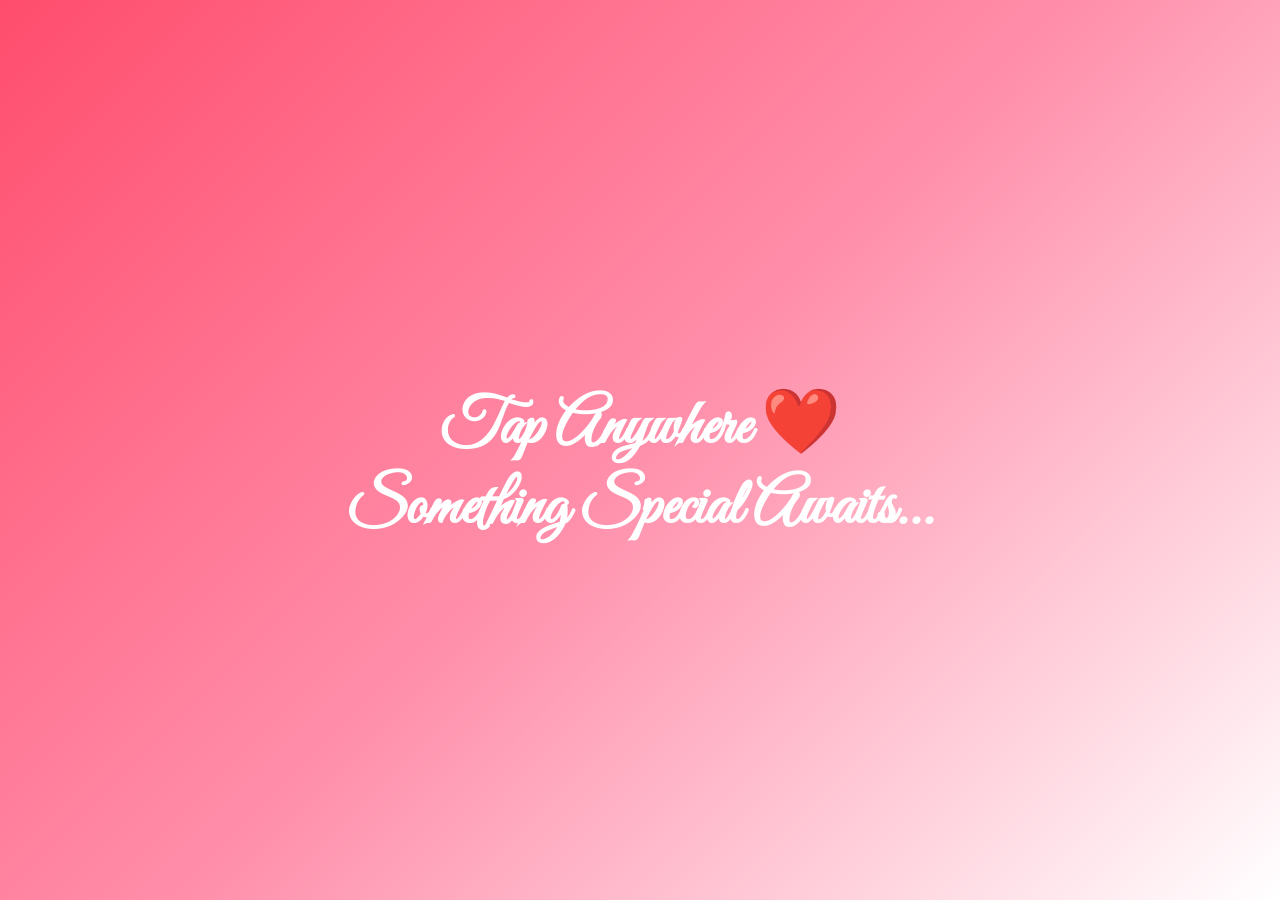
==== index.html @ 0406801f "Update celebration section with new content and styles" ====
<!DOCTYPE html>
<html lang="en">
<head>
  <meta charset="UTF-8" />
  <meta name="viewport" content="width=device-width, initial-scale=1.0" />
  <title>Ultimate Proposal 💍</title>

  <link href="https://fonts.googleapis.com/css2?family=Great+Vibes&family=Poppins:wght@300;400;600&display=swap" rel="stylesheet">

  <style>
    *{box-sizing:border-box}

    body {
      margin: 0;
      font-family: 'Poppins', sans-serif;
      overflow: hidden;
      background: radial-gradient(circle at top,#ff8fab,#ff4d6d,#fff);
      height:100vh;
    }

    /* INTRO SCREEN */
    #intro{
      position:fixed;
      inset:0;
      background:linear-gradient(135deg,#ff4d6d,#ff8fab,#fff);
      display:flex;
      justify-content:center;
      align-items:center;
      flex-direction:column;
      z-index:999;
      cursor:pointer;
    }

    #intro h1{
      font-family:'Great Vibes',cursive;
      font-size:64px;
      color:white;
      animation:pulse 2s infinite;
      text-align:center;
      padding:20px;
    }

    @keyframes pulse{
      0%{transform:scale(1)}
      50%{transform:scale(1.08)}
      100%{transform:scale(1)}
    }

    /* Floating Hearts */
    .heart{
      position:absolute;
      color:white;
      animation:floatUp linear infinite;
      pointer-events:none;
    }

    @keyframes floatUp{
      from{transform:translateY(100vh) scale(.6);opacity:1}
      to{transform:translateY(-10vh) scale(1.4);opacity:0}
    }

    /* PROPOSAL CARD */
    .container{
      position:absolute;
      top:50%;
      left:50%;
      transform:translate(-50%,-50%);
      background:white;
      padding:clamp(25px,5vw,60px);
      border-radius:40px;
      box-shadow:0 30px 80px rgba(0,0,0,.35);
      text-align:center;
      width:min(92%,520px);
      animation:fadeUp 1.4s ease;
    }

    @keyframes fadeUp{
      from{opacity:0; transform:translate(-50%,60%)}
      to{opacity:1; transform:translate(-50%,-50%)}
    }

    h1{
      font-family:'Great Vibes',cursive;
      font-size:clamp(34px,5vw,52px);
      color:#ff2e63;
      margin-bottom:10px;
    }

    #typed{
      color:#d6336c;
      font-size:clamp(16px,2.5vw,20px);
      min-height:90px;
      margin-bottom:30px;
    }

    .buttons{
      position:relative;
      height:130px;
    }

    button{
      padding:16px 34px;
      border:none;
      border-radius:50px;
      font-size:18px;
      font-weight:600;
      cursor:pointer;
      position:absolute;
      transition:.25s;
      box-shadow:0 10px 25px rgba(0,0,0,.25);
    }

    #yes{
      background:linear-gradient(45deg,#ff2e63,#ff6b81);
      color:white;
      left:18%;
    }

    #yes:hover{transform:scale(1.15)}

    #no{
      background:white;
      border:3px solid #ff2e63;
      color:#ff2e63;
      left:55%;
    }

    /* CELEBRATION */
    #celebration{
      position:fixed;
      inset:0;
      display:none;
      justify-content:center;
      align-items:center;
      flex-direction:column;
      background:radial-gradient(circle,#fff,#ffd6e0);
      text-align:center;
      padding:20px;
    }

    .ring{
      font-size:100px;
      animation:ringPop 1s ease;
    }

    @keyframes ringPop{
      from{transform:scale(0) rotate(-200deg)}
      to{transform:scale(1) rotate(0)}
    }

    #celebration h1{
      font-family:'Great Vibes',cursive;
      color:#ff2e63;
      font-size:clamp(36px,6vw,64px);
      margin:8px 0;
    }

    #celebration img{
      width:min(90%,420px);
      max-height:55vh;
      object-fit:cover;
      border-radius:30px;
      margin-top:25px;
      box-shadow:0 30px 60px rgba(0,0,0,.4);
      animation:zoomIn 1s ease;
    }

    @keyframes zoomIn{
      from{transform:scale(0);opacity:0}
      to{transform:scale(1);opacity:1}
    }

    /* CONFETTI */
    .confetti{
      position:absolute;
      width:12px;
      height:12px;
      animation:fall linear forwards;
    }

    @keyframes fall{
      to{transform:translateY(100vh) rotate(720deg);opacity:0}
    }

    /* FIREWORKS */
    .firework{
      position:absolute;
      width:6px;
      height:6px;
      border-radius:50%;
      animation:explode 1.2s ease-out forwards;
    }

    @keyframes explode{
      from{transform:scale(0);opacity:1}
      to{transform:scale(18);opacity:0}
    }

  </style>
</head>
<body>

<div id="intro">
  <h1>Tap Anywhere ❤️<br>Something Special Awaits...</h1>
</div>

<div class="container" id="proposal" style="display:none">
  <h1>Happy Valentine's Day ❤️</h1>
  <div id="typed"></div>

  <div class="buttons">
    <button id="yes">YES 💍</button>
    <button id="no">NO 😜</button>
  </div>
</div>

<div id="celebration">
  <div class="ring">💍</div>
  <h1>She Said YES! 🎉</h1>
  <img src="photo.jpg" alt="Our Photo" />
  <h1>Forever Starts Now ❤️</h1>
</div>

<!-- background intro music -->
<audio id="introMusic" src="https://cdn.pixabay.com/download/audio/2023/02/28/audio_6d62b7c4f6.mp3?filename=love-ambient-141997.mp3"></audio>

<!-- romantic song AFTER yes -->
<audio id="romanticSong" src="https://cdn.pixabay.com/download/audio/2022/03/15/audio_c8c8a73467.mp3?filename=romantic-love-11786.mp3"></audio>

<script>

const intro=document.getElementById('intro');
const proposal=document.getElementById('proposal');
const typed=document.getElementById('typed');
const introMusic=document.getElementById('introMusic');
const romanticSong=document.getElementById('romanticSong');

// start experience
intro.addEventListener('click',()=>{
  intro.style.display='none';
  proposal.style.display='block';
  introMusic.play();
  typeMessage();
  createHearts();
});

// typing effect
const message="From the moment you walked into my life, everything became brighter... every laugh sweeter... every dream bigger. I don't want another chapter without you in it. Will you marry me? 💍";
let i=0;

function typeMessage(){
  if(i<message.length){
    typed.innerHTML+=message.charAt(i);
    i++;
    setTimeout(typeMessage,35);
  }
}

// hearts
function createHearts(){
  setInterval(()=>{
    const heart=document.createElement('div');
    heart.className='heart';
    heart.innerHTML='❤️';
    heart.style.left=Math.random()*100+'vw';
    heart.style.fontSize=(Math.random()*25+15)+'px';
    heart.style.animationDuration=(Math.random()*5+4)+'s';
    document.body.appendChild(heart);
    setTimeout(()=>heart.remove(),9000);
  },300);
}

// NO button dodge but return
const noBtn=document.getElementById('no');
const originalLeft='55%';
const originalTop='0px';

function dodge(){
  const x=Math.random()*(window.innerWidth-160);
  const y=Math.random()*(window.innerHeight-120);

  noBtn.style.left=x+'px';
  noBtn.style.top=y+'px';

  setTimeout(()=>{
    noBtn.style.left=originalLeft;
    noBtn.style.top=originalTop;
  },800);
}

noBtn.addEventListener('mouseenter',dodge);
noBtn.addEventListener('click',dodge);

// YES -> INSANE CELEBRATION
const yesBtn=document.getElementById('yes');
const celebration=document.getElementById('celebration');

yesBtn.addEventListener('click',()=>{

  proposal.style.display='none';
  celebration.style.display='flex';

  introMusic.pause();
  romanticSong.play();

  launchConfetti();
  launchFireworks();
});

function launchConfetti(){
  for(let i=0;i<350;i++){
    const c=document.createElement('div');
    c.classList.add('confetti');

    c.style.left=Math.random()*100+'vw';
    c.style.top='-10px';
    c.style.background=['#ff2e63','#ff6b81','#ffffff','#f72585','#ff8fab'][Math.floor(Math.random()*5)];
    c.style.animationDuration=(Math.random()*3+2)+'s';

    document.body.appendChild(c);
    setTimeout(()=>c.remove(),5000);
  }
}

function launchFireworks(){
  setInterval(()=>{
    const f=document.createElement('div');
    f.className='firework';
    f.style.left=Math.random()*100+'vw';
    f.style.top=Math.random()*60+'vh';
    f.style.background=['#ff2e63','#ff8fab','#ffffff','#ffd166'][Math.floor(Math.random()*4)];
    document.body.appendChild(f);
    setTimeout(()=>f.remove(),1200);
  },350);
}

</script>

</body>
</html>
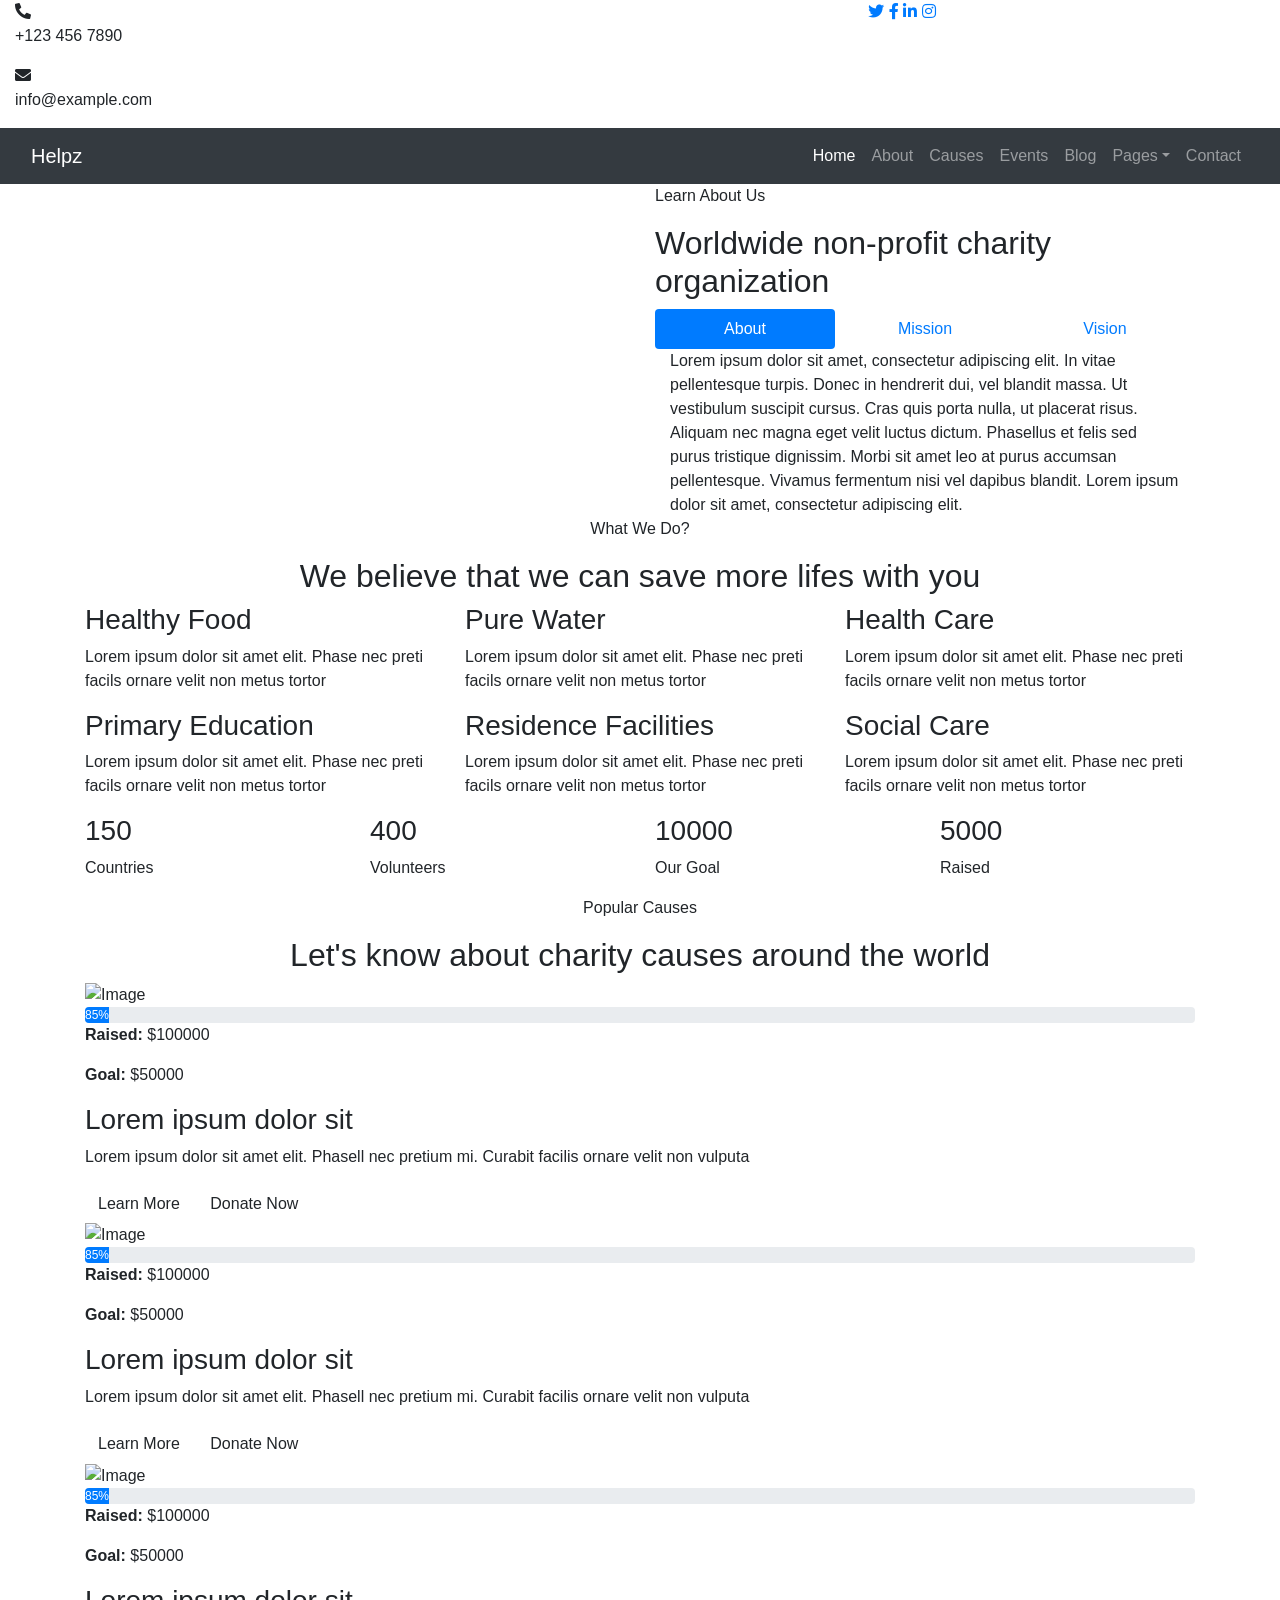
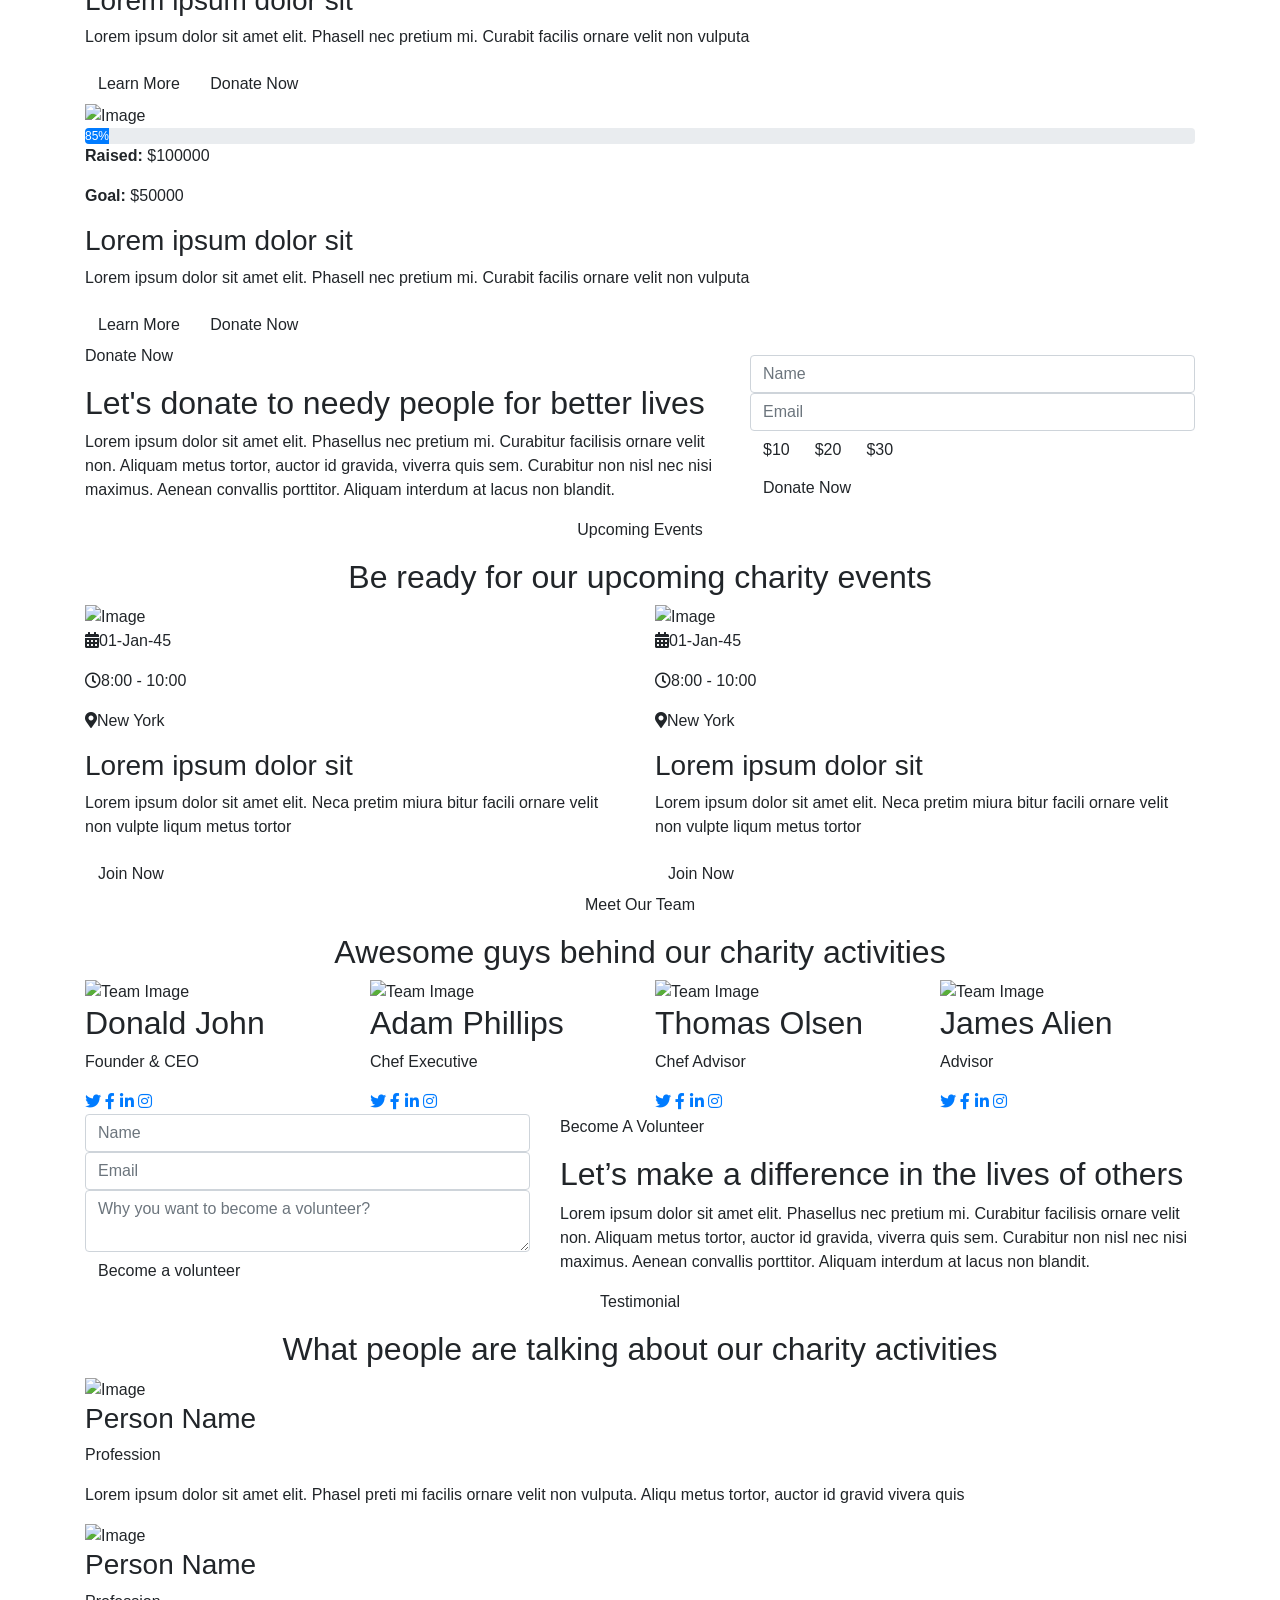
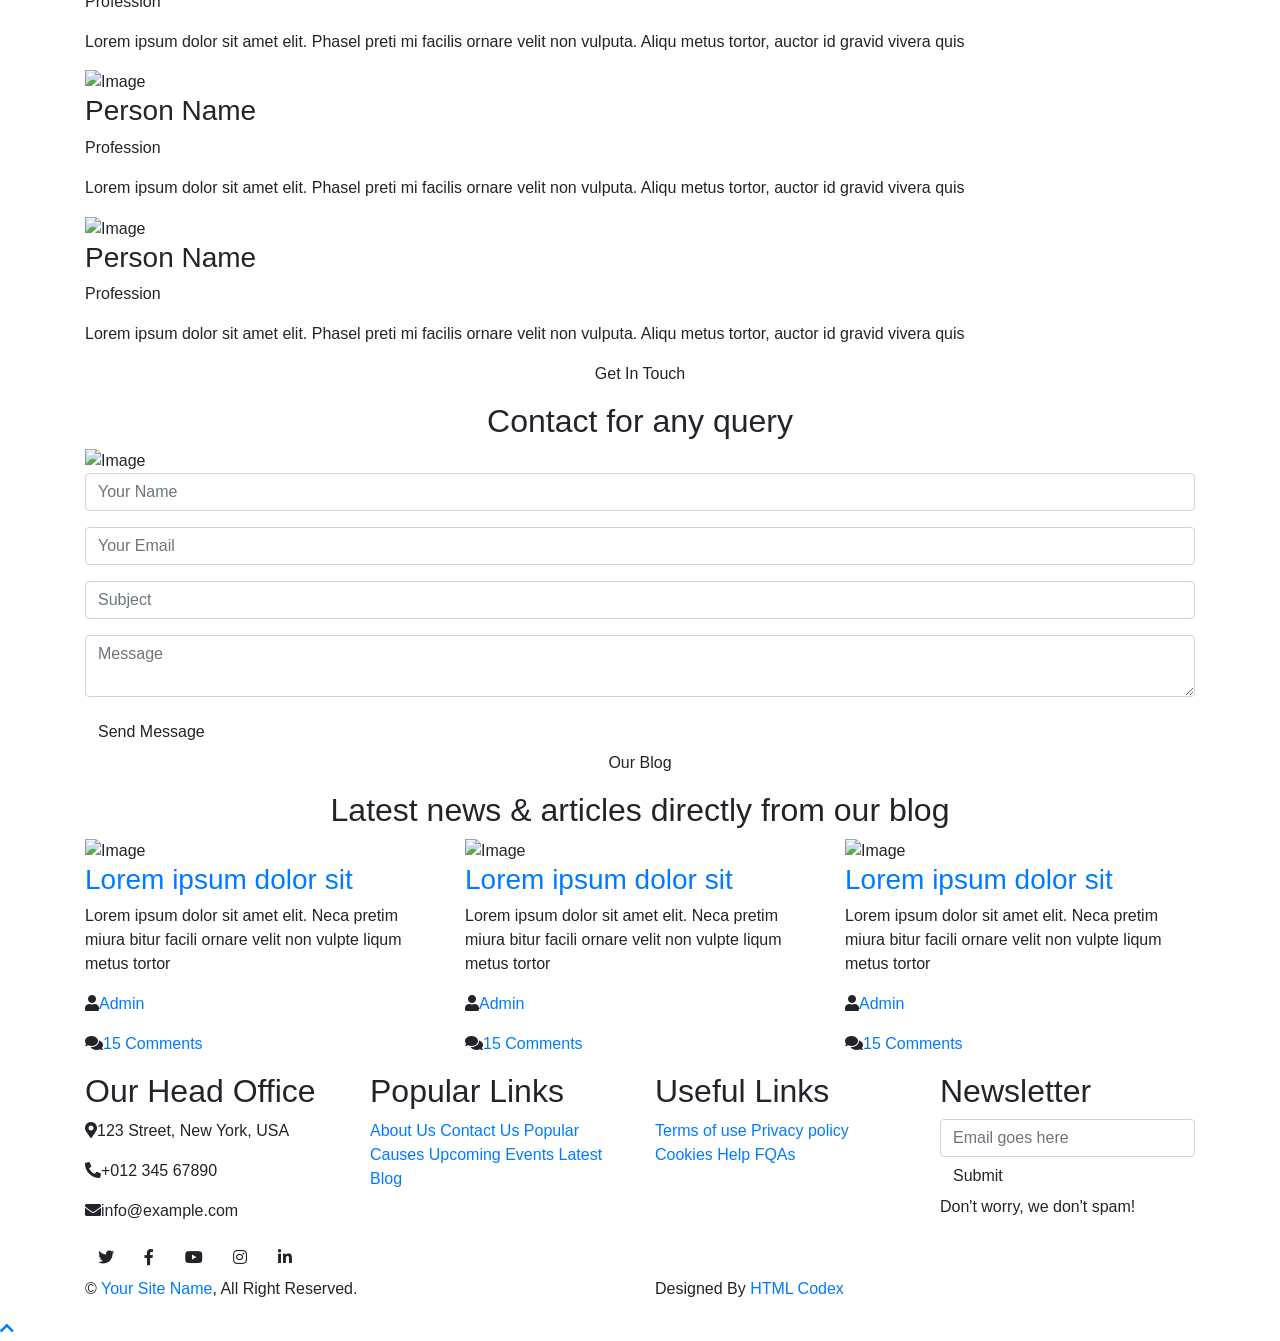
==== commit 84b299d1: "Add files via upload" ====
--- a/index.html
+++ b/index.html
@@ -1,340 +1,931 @@
-<!DOCTYPE html>
-<html lang="en">
-<head>
-  <meta charset="UTF-8" />
-  <meta name="viewport" content="width=device-width, initial-scale=1.0" />
-  <title>Ultimate Proposal 💍</title>
-
-  <link href="https://fonts.googleapis.com/css2?family=Great+Vibes&family=Poppins:wght@300;400;600&display=swap" rel="stylesheet">
-
-  <style>
-    *{box-sizing:border-box}
-
-    body {
-      margin: 0;
-      font-family: 'Poppins', sans-serif;
-      overflow: hidden;
-      background: radial-gradient(circle at top,#ff8fab,#ff4d6d,#fff);
-      height:100vh;
-    }
-
-    /* INTRO SCREEN */
-    #intro{
-      position:fixed;
-      inset:0;
-      background:linear-gradient(135deg,#ff4d6d,#ff8fab,#fff);
-      display:flex;
-      justify-content:center;
-      align-items:center;
-      flex-direction:column;
-      z-index:999;
-      cursor:pointer;
-    }
-
-    #intro h1{
-      font-family:'Great Vibes',cursive;
-      font-size:64px;
-      color:white;
-      animation:pulse 2s infinite;
-      text-align:center;
-      padding:20px;
-    }
-
-    @keyframes pulse{
-      0%{transform:scale(1)}
-      50%{transform:scale(1.08)}
-      100%{transform:scale(1)}
-    }
-
-    /* Floating Hearts */
-    .heart{
-      position:absolute;
-      color:white;
-      animation:floatUp linear infinite;
-      pointer-events:none;
-    }
-
-    @keyframes floatUp{
-      from{transform:translateY(100vh) scale(.6);opacity:1}
-      to{transform:translateY(-10vh) scale(1.4);opacity:0}
-    }
-
-    /* PROPOSAL CARD */
-    .container{
-      position:absolute;
-      top:50%;
-      left:50%;
-      transform:translate(-50%,-50%);
-      background:white;
-      padding:clamp(25px,5vw,60px);
-      border-radius:40px;
-      box-shadow:0 30px 80px rgba(0,0,0,.35);
-      text-align:center;
-      width:min(92%,520px);
-      animation:fadeUp 1.4s ease;
-    }
-
-    @keyframes fadeUp{
-      from{opacity:0; transform:translate(-50%,60%)}
-      to{opacity:1; transform:translate(-50%,-50%)}
-    }
-
-    h1{
-      font-family:'Great Vibes',cursive;
-      font-size:clamp(34px,5vw,52px);
-      color:#ff2e63;
-      margin-bottom:10px;
-    }
-
-    #typed{
-      color:#d6336c;
-      font-size:clamp(16px,2.5vw,20px);
-      min-height:90px;
-      margin-bottom:30px;
-    }
-
-    .buttons{
-      position:relative;
-      height:130px;
-    }
-
-    button{
-      padding:16px 34px;
-      border:none;
-      border-radius:50px;
-      font-size:18px;
-      font-weight:600;
-      cursor:pointer;
-      position:absolute;
-      transition:.25s;
-      box-shadow:0 10px 25px rgba(0,0,0,.25);
-    }
-
-    #yes{
-      background:linear-gradient(45deg,#ff2e63,#ff6b81);
-      color:white;
-      left:18%;
-    }
-
-    #yes:hover{transform:scale(1.15)}
-
-    #no{
-      background:white;
-      border:3px solid #ff2e63;
-      color:#ff2e63;
-      left:55%;
-    }
-
-    /* CELEBRATION */
-    #celebration{
-      position:fixed;
-      inset:0;
-      display:none;
-      justify-content:center;
-      align-items:center;
-      flex-direction:column;
-      background:radial-gradient(circle,#fff,#ffd6e0);
-      text-align:center;
-      padding:20px;
-    }
-
-    .ring{
-      font-size:100px;
-      animation:ringPop 1s ease;
-    }
-
-    @keyframes ringPop{
-      from{transform:scale(0) rotate(-200deg)}
-      to{transform:scale(1) rotate(0)}
-    }
-
-    #celebration h1{
-      font-family:'Great Vibes',cursive;
-      color:#ff2e63;
-      font-size:clamp(36px,6vw,64px);
-      margin:8px 0;
-    }
-
-    #celebration img{
-      width:min(90%,420px);
-      max-height:55vh;
-      object-fit:cover;
-      border-radius:30px;
-      margin-top:25px;
-      box-shadow:0 30px 60px rgba(0,0,0,.4);
-      animation:zoomIn 1s ease;
-    }
-
-    @keyframes zoomIn{
-      from{transform:scale(0);opacity:0}
-      to{transform:scale(1);opacity:1}
-    }
-
-    /* CONFETTI */
-    .confetti{
-      position:absolute;
-      width:12px;
-      height:12px;
-      animation:fall linear forwards;
-    }
-
-    @keyframes fall{
-      to{transform:translateY(100vh) rotate(720deg);opacity:0}
-    }
-
-    /* FIREWORKS */
-    .firework{
-      position:absolute;
-      width:6px;
-      height:6px;
-      border-radius:50%;
-      animation:explode 1.2s ease-out forwards;
-    }
-
-    @keyframes explode{
-      from{transform:scale(0);opacity:1}
-      to{transform:scale(18);opacity:0}
-    }
-
-  </style>
-</head>
-<body>
-
-<div id="intro">
-  <h1>Tap Anywhere ❤️<br>Something Special Awaits...</h1>
-</div>
-
-<div class="container" id="proposal" style="display:none">
-  <h1>Happy Valentine's Day ❤️</h1>
-  <div id="typed"></div>
-
-  <div class="buttons">
-    <button id="yes">YES 💍</button>
-    <button id="no">NO 😜</button>
-  </div>
-</div>
-
-<div id="celebration">
-  <div class="ring">💍</div>
-  <h1>She Said YES! 🎉</h1>
-  <img src="photo.jpg" alt="Our Photo" />
-  <h1>Forever Starts Now ❤️</h1>
-</div>
-
-<!-- background intro music -->
-<audio id="introMusic" src="https://cdn.pixabay.com/download/audio/2023/02/28/audio_6d62b7c4f6.mp3?filename=love-ambient-141997.mp3"></audio>
-
-<!-- romantic song AFTER yes -->
-<audio id="romanticSong" src="https://cdn.pixabay.com/download/audio/2022/03/15/audio_c8c8a73467.mp3?filename=romantic-love-11786.mp3"></audio>
-
-<script>
-
-const intro=document.getElementById('intro');
-const proposal=document.getElementById('proposal');
-const typed=document.getElementById('typed');
-const introMusic=document.getElementById('introMusic');
-const romanticSong=document.getElementById('romanticSong');
-
-// start experience
-intro.addEventListener('click',()=>{
-  intro.style.display='none';
-  proposal.style.display='block';
-  introMusic.play();
-  typeMessage();
-  createHearts();
-});
-
-// typing effect
-const message="From the moment you walked into my life, everything became brighter... every laugh sweeter... every dream bigger. I don't want another chapter without you in it. Will you marry me? 💍";
-let i=0;
-
-function typeMessage(){
-  if(i<message.length){
-    typed.innerHTML+=message.charAt(i);
-    i++;
-    setTimeout(typeMessage,35);
-  }
-}
-
-// hearts
-function createHearts(){
-  setInterval(()=>{
-    const heart=document.createElement('div');
-    heart.className='heart';
-    heart.innerHTML='❤️';
-    heart.style.left=Math.random()*100+'vw';
-    heart.style.fontSize=(Math.random()*25+15)+'px';
-    heart.style.animationDuration=(Math.random()*5+4)+'s';
-    document.body.appendChild(heart);
-    setTimeout(()=>heart.remove(),9000);
-  },300);
-}
-
-// NO button dodge but return
-const noBtn=document.getElementById('no');
-const originalLeft='55%';
-const originalTop='0px';
-
-function dodge(){
-  const x=Math.random()*(window.innerWidth-160);
-  const y=Math.random()*(window.innerHeight-120);
-
-  noBtn.style.left=x+'px';
-  noBtn.style.top=y+'px';
-
-  setTimeout(()=>{
-    noBtn.style.left=originalLeft;
-    noBtn.style.top=originalTop;
-  },800);
-}
-
-noBtn.addEventListener('mouseenter',dodge);
-noBtn.addEventListener('click',dodge);
-
-// YES -> INSANE CELEBRATION
-const yesBtn=document.getElementById('yes');
-const celebration=document.getElementById('celebration');
-
-yesBtn.addEventListener('click',()=>{
-
-  proposal.style.display='none';
-  celebration.style.display='flex';
-
-  introMusic.pause();
-  romanticSong.play();
-
-  launchConfetti();
-  launchFireworks();
-});
-
-function launchConfetti(){
-  for(let i=0;i<350;i++){
-    const c=document.createElement('div');
-    c.classList.add('confetti');
-
-    c.style.left=Math.random()*100+'vw';
-    c.style.top='-10px';
-    c.style.background=['#ff2e63','#ff6b81','#ffffff','#f72585','#ff8fab'][Math.floor(Math.random()*5)];
-    c.style.animationDuration=(Math.random()*3+2)+'s';
-
-    document.body.appendChild(c);
-    setTimeout(()=>c.remove(),5000);
-  }
-}
-
-function launchFireworks(){
-  setInterval(()=>{
-    const f=document.createElement('div');
-    f.className='firework';
-    f.style.left=Math.random()*100+'vw';
-    f.style.top=Math.random()*60+'vh';
-    f.style.background=['#ff2e63','#ff8fab','#ffffff','#ffd166'][Math.floor(Math.random()*4)];
-    document.body.appendChild(f);
-    setTimeout(()=>f.remove(),1200);
-  },350);
-}
-
-</script>
-
-</body>
-</html>
+<!DOCTYPE html>
+<html lang="en">
+    <head>
+        <meta charset="utf-8">
+        <title>HELPZ - Free Charity Website Template</title>
+        <meta content="width=device-width, initial-scale=1.0" name="viewport">
+        <meta content="Free Website Template" name="keywords">
+        <meta content="Free Website Template" name="description">
+
+        <!-- Favicon -->
+        <link href="img/favicon.ico" rel="icon">
+
+        <!-- Google Font -->
+        <link href="https://fonts.googleapis.com/css2?family=Quicksand:wght@300;400;500;600;700&display=swap" rel="stylesheet">
+        
+        <!-- CSS Libraries -->
+        <link href="https://stackpath.bootstrapcdn.com/bootstrap/4.4.1/css/bootstrap.min.css" rel="stylesheet">
+        <link href="https://cdnjs.cloudflare.com/ajax/libs/font-awesome/5.10.0/css/all.min.css" rel="stylesheet">
+        <link href="lib/flaticon/font/flaticon.css" rel="stylesheet">
+        <link href="lib/animate/animate.min.css" rel="stylesheet">
+        <link href="lib/owlcarousel/assets/owl.carousel.min.css" rel="stylesheet">
+
+        <!-- Template Stylesheet -->
+        <link href="css/style.css" rel="stylesheet">
+    </head>
+
+    <body>
+        <!-- Top Bar Start -->
+        <div class="top-bar d-none d-md-block">
+            <div class="container-fluid">
+                <div class="row">
+                    <div class="col-md-8">
+                        <div class="top-bar-left">
+                            <div class="text">
+                                <i class="fa fa-phone-alt"></i>
+                                <p>+123 456 7890</p>
+                            </div>
+                            <div class="text">
+                                <i class="fa fa-envelope"></i>
+                                <p>info@example.com</p>
+                            </div>
+                        </div>
+                    </div>
+                    <div class="col-md-4">
+                        <div class="top-bar-right">
+                            <div class="social">
+                                <a href=""><i class="fab fa-twitter"></i></a>
+                                <a href=""><i class="fab fa-facebook-f"></i></a>
+                                <a href=""><i class="fab fa-linkedin-in"></i></a>
+                                <a href=""><i class="fab fa-instagram"></i></a>
+                            </div>
+                        </div>
+                    </div>
+                </div>
+            </div>
+        </div>
+        <!-- Top Bar End -->
+
+        <!-- Nav Bar Start -->
+        <div class="navbar navbar-expand-lg bg-dark navbar-dark">
+            <div class="container-fluid">
+                <a href="index.html" class="navbar-brand">Helpz</a>
+                <button type="button" class="navbar-toggler" data-toggle="collapse" data-target="#navbarCollapse">
+                    <span class="navbar-toggler-icon"></span>
+                </button>
+
+                <div class="collapse navbar-collapse justify-content-between" id="navbarCollapse">
+                    <div class="navbar-nav ml-auto">
+                        <a href="index.html" class="nav-item nav-link active">Home</a>
+                        <a href="about.html" class="nav-item nav-link">About</a>
+                        <a href="causes.html" class="nav-item nav-link">Causes</a>
+                        <a href="event.html" class="nav-item nav-link">Events</a>
+                        <a href="blog.html" class="nav-item nav-link">Blog</a>
+                        <div class="nav-item dropdown">
+                            <a href="#" class="nav-link dropdown-toggle" data-toggle="dropdown">Pages</a>
+                            <div class="dropdown-menu">
+                                <a href="single.html" class="dropdown-item">Detail Page</a>
+                                <a href="service.html" class="dropdown-item">What We Do</a>
+                                <a href="team.html" class="dropdown-item">Meet The Team</a>
+                                <a href="donate.html" class="dropdown-item">Donate Now</a>
+                                <a href="volunteer.html" class="dropdown-item">Become A Volunteer</a>
+                            </div>
+                        </div>
+                        <a href="contact.html" class="nav-item nav-link">Contact</a>
+                    </div>
+                </div>
+            </div>
+        </div>
+        <!-- Nav Bar End -->
+
+
+        <!-- Carousel Start -->
+        <div class="carousel">
+            <div class="container-fluid">
+                <div class="owl-carousel">
+                    <div class="carousel-item">
+                        <div class="carousel-img">
+                            <img src="img/carousel-1.jpg" alt="Image">
+                        </div>
+                        <div class="carousel-text">
+                            <h1>Let's be kind for children</h1>
+                            <p>
+                                Lorem ipsum dolor sit amet elit. Phasellus ut mollis mauris. Vivamus egestas eleifend dui ac consequat at lectus in malesuada
+                            </p>
+                            <div class="carousel-btn">
+                                <a class="btn btn-custom" href="">Donate Now</a>
+                                <a class="btn btn-custom btn-play" data-toggle="modal" data-src="https://www.youtube.com/embed/DWRcNpR6Kdc" data-target="#videoModal">Watch Video</a>
+                            </div>
+                        </div>
+                    </div>
+                    <div class="carousel-item">
+                        <div class="carousel-img">
+                            <img src="img/carousel-2.jpg" alt="Image">
+                        </div>
+                        <div class="carousel-text">
+                            <h1>Get Involved with helping hand</h1>
+                            <p>
+                                Morbi sagittis turpis id suscipit feugiat. Suspendisse eu augue urna. Morbi sagittis, orci sodales varius fermentum, tortor
+                            </p>
+                            <div class="carousel-btn">
+                                <a class="btn btn-custom" href="">Donate Now</a>
+                                <a class="btn btn-custom btn-play" data-toggle="modal" data-src="https://www.youtube.com/embed/DWRcNpR6Kdc" data-target="#videoModal">Watch Video</a>
+                            </div>
+                        </div>
+                    </div>
+                    <div class="carousel-item">
+                        <div class="carousel-img">
+                            <img src="img/carousel-3.jpg" alt="Image">
+                        </div>
+                        <div class="carousel-text">
+                            <h1>Bringing smiles to millions</h1>
+                            <p>
+                                Sed ultrices, est eget feugiat accumsan, dui nibh egestas tortor, ut rhoncus nibh ligula euismod quam. Proin pellentesque odio
+                            </p>
+                            <div class="carousel-btn">
+                                <a class="btn btn-custom" href="">Donate Now</a>
+                                <a class="btn btn-custom btn-play" data-toggle="modal" data-src="https://www.youtube.com/embed/DWRcNpR6Kdc" data-target="#videoModal">Watch Video</a>
+                            </div>
+                        </div>
+                    </div>
+                </div>
+            </div>
+        </div>
+        <!-- Carousel End -->
+
+        <!-- Video Modal Start-->
+        <div class="modal fade" id="videoModal" tabindex="-1" role="dialog" aria-labelledby="exampleModalLabel" aria-hidden="true">
+            <div class="modal-dialog" role="document">
+                <div class="modal-content">
+                    <div class="modal-body">
+                        <button type="button" class="close" data-dismiss="modal" aria-label="Close">
+                            <span aria-hidden="true">&times;</span>
+                        </button>        
+                        <!-- 16:9 aspect ratio -->
+                        <div class="embed-responsive embed-responsive-16by9">
+                            <iframe class="embed-responsive-item" src="" id="video"  allowscriptaccess="always" allow="autoplay"></iframe>
+                        </div>
+                    </div>
+                </div>
+            </div>
+        </div> 
+        <!-- Video Modal End -->
+        
+
+        <!-- About Start -->
+        <div class="about">
+            <div class="container">
+                <div class="row align-items-center">
+                    <div class="col-lg-6">
+                        <div class="about-img" data-parallax="scroll" data-image-src="img/about.jpg"></div>
+                    </div>
+                    <div class="col-lg-6">
+                        <div class="section-header">
+                            <p>Learn About Us</p>
+                            <h2>Worldwide non-profit charity organization</h2>
+                        </div>
+                        <div class="about-tab">
+                            <ul class="nav nav-pills nav-justified">
+                                <li class="nav-item">
+                                    <a class="nav-link active" data-toggle="pill" href="#tab-content-1">About</a>
+                                </li>
+                                <li class="nav-item">
+                                    <a class="nav-link" data-toggle="pill" href="#tab-content-2">Mission</a>
+                                </li>
+                                <li class="nav-item">
+                                    <a class="nav-link" data-toggle="pill" href="#tab-content-3">Vision</a>
+                                </li>
+                            </ul>
+
+                            <div class="tab-content">
+                                <div id="tab-content-1" class="container tab-pane active">
+                                    Lorem ipsum dolor sit amet, consectetur adipiscing elit. In vitae pellentesque turpis. Donec in hendrerit dui, vel blandit massa. Ut vestibulum suscipit cursus. Cras quis porta nulla, ut placerat risus. Aliquam nec magna eget velit luctus dictum. Phasellus et felis sed purus tristique dignissim. Morbi sit amet leo at purus accumsan pellentesque. Vivamus fermentum nisi vel dapibus blandit. Lorem ipsum dolor sit amet, consectetur adipiscing elit.
+                                </div>
+                                <div id="tab-content-2" class="container tab-pane fade">
+                                    Sed tincidunt, magna ut vehicula volutpat, turpis diam condimentum justo, posuere congue turpis massa in mi. Proin ornare at massa at fermentum. Nunc aliquet sed nisi iaculis ornare. Nam semper tortor eget est egestas, eu sagittis nunc sodales. Interdum et malesuada fames ac ante ipsum primis in faucibus. Praesent bibendum sapien sed purus molestie malesuada. Lorem ipsum dolor sit amet, consectetur adipiscing elit.
+                                </div>
+                                <div id="tab-content-3" class="container tab-pane fade">
+                                    Aliquam dolor odio, mollis sed feugiat sit amet, feugiat ut sapien. Nunc eu dignissim lorem. Suspendisse at hendrerit enim. Interdum et malesuada fames ac ante ipsum primis in faucibus. Sed condimentum semper turpis vel facilisis. Nunc vel faucibus orci. Mauris ut mauris rhoncus, efficitur nisi at, venenatis quam. Praesent egestas pretium enim sit amet finibus. Curabitur at erat molestie, tincidunt lorem eget, consequat ligula.
+                                </div>
+                            </div>
+                        </div>
+                    </div>
+                </div>
+            </div>
+        </div>
+        <!-- About End -->
+
+
+        <!-- Service Start -->
+        <div class="service">
+            <div class="container">
+                <div class="section-header text-center">
+                    <p>What We Do?</p>
+                    <h2>We believe that we can save more lifes with you</h2>
+                </div>
+                <div class="row">
+                    <div class="col-lg-4 col-md-6">
+                        <div class="service-item">
+                            <div class="service-icon">
+                                <i class="flaticon-diet"></i>
+                            </div>
+                            <div class="service-text">
+                                <h3>Healthy Food</h3>
+                                <p>Lorem ipsum dolor sit amet elit. Phase nec preti facils ornare velit non metus tortor</p>
+                            </div>
+                        </div>
+                    </div>
+                    <div class="col-lg-4 col-md-6">
+                        <div class="service-item">
+                            <div class="service-icon">
+                                <i class="flaticon-water"></i>
+                            </div>
+                            <div class="service-text">
+                                <h3>Pure Water</h3>
+                                <p>Lorem ipsum dolor sit amet elit. Phase nec preti facils ornare velit non metus tortor</p>
+                            </div>
+                        </div>
+                    </div>
+                    <div class="col-lg-4 col-md-6">
+                        <div class="service-item">
+                            <div class="service-icon">
+                                <i class="flaticon-healthcare"></i>
+                            </div>
+                            <div class="service-text">
+                                <h3>Health Care</h3>
+                                <p>Lorem ipsum dolor sit amet elit. Phase nec preti facils ornare velit non metus tortor</p>
+                            </div>
+                        </div>
+                    </div>
+                    <div class="col-lg-4 col-md-6">
+                        <div class="service-item">
+                            <div class="service-icon">
+                                <i class="flaticon-education"></i>
+                            </div>
+                            <div class="service-text">
+                                <h3>Primary Education</h3>
+                                <p>Lorem ipsum dolor sit amet elit. Phase nec preti facils ornare velit non metus tortor</p>
+                            </div>
+                        </div>
+                    </div>
+                    <div class="col-lg-4 col-md-6">
+                        <div class="service-item">
+                            <div class="service-icon">
+                                <i class="flaticon-home"></i>
+                            </div>
+                            <div class="service-text">
+                                <h3>Residence Facilities</h3>
+                                <p>Lorem ipsum dolor sit amet elit. Phase nec preti facils ornare velit non metus tortor</p>
+                            </div>
+                        </div>
+                    </div>
+                    <div class="col-lg-4 col-md-6">
+                        <div class="service-item">
+                            <div class="service-icon">
+                                <i class="flaticon-social-care"></i>
+                            </div>
+                            <div class="service-text">
+                                <h3>Social Care</h3>
+                                <p>Lorem ipsum dolor sit amet elit. Phase nec preti facils ornare velit non metus tortor</p>
+                            </div>
+                        </div>
+                    </div>
+                </div>
+            </div>
+        </div>
+        <!-- Service End -->
+        
+        
+        <!-- Facts Start -->
+        <div class="facts" data-parallax="scroll" data-image-src="img/facts.jpg">
+            <div class="container">
+                <div class="row">
+                    <div class="col-lg-3 col-md-6">
+                        <div class="facts-item">
+                            <i class="flaticon-home"></i>
+                            <div class="facts-text">
+                                <h3 class="facts-plus" data-toggle="counter-up">150</h3>
+                                <p>Countries</p>
+                            </div>
+                        </div>
+                    </div>
+                    <div class="col-lg-3 col-md-6">
+                        <div class="facts-item">
+                            <i class="flaticon-charity"></i>
+                            <div class="facts-text">
+                                <h3 class="facts-plus" data-toggle="counter-up">400</h3>
+                                <p>Volunteers</p>
+                            </div>
+                        </div>
+                    </div>
+                    <div class="col-lg-3 col-md-6">
+                        <div class="facts-item">
+                            <i class="flaticon-kindness"></i>
+                            <div class="facts-text">
+                                <h3 class="facts-dollar" data-toggle="counter-up">10000</h3>
+                                <p>Our Goal</p>
+                            </div>
+                        </div>
+                    </div>
+                    <div class="col-lg-3 col-md-6">
+                        <div class="facts-item">
+                            <i class="flaticon-donation"></i>
+                            <div class="facts-text">
+                                <h3 class="facts-dollar" data-toggle="counter-up">5000</h3>
+                                <p>Raised</p>
+                            </div>
+                        </div>
+                    </div>
+                </div>
+            </div>
+        </div>
+        <!-- Facts End -->
+        
+        
+        <!-- Causes Start -->
+        <div class="causes">
+            <div class="container">
+                <div class="section-header text-center">
+                    <p>Popular Causes</p>
+                    <h2>Let's know about charity causes around the world</h2>
+                </div>
+                <div class="owl-carousel causes-carousel">
+                    <div class="causes-item">
+                        <div class="causes-img">
+                            <img src="img/causes-1.jpg" alt="Image">
+                        </div>
+                        <div class="causes-progress">
+                            <div class="progress">
+                                <div class="progress-bar" role="progressbar" aria-valuenow="85" aria-valuemin="0" aria-valuemax="100">
+                                    <span>85%</span>
+                                </div>
+                            </div>
+                            <div class="progress-text">
+                                <p><strong>Raised:</strong> $100000</p>
+                                <p><strong>Goal:</strong> $50000</p>
+                            </div>
+                        </div>
+                        <div class="causes-text">
+                            <h3>Lorem ipsum dolor sit</h3>
+                            <p>Lorem ipsum dolor sit amet elit. Phasell nec pretium mi. Curabit facilis ornare velit non vulputa</p>
+                        </div>
+                        <div class="causes-btn">
+                            <a class="btn btn-custom">Learn More</a>
+                            <a class="btn btn-custom">Donate Now</a>
+                        </div>
+                    </div>
+                    <div class="causes-item">
+                        <div class="causes-img">
+                            <img src="img/causes-2.jpg" alt="Image">
+                        </div>
+                        <div class="causes-progress">
+                            <div class="progress">
+                                <div class="progress-bar" role="progressbar" aria-valuenow="85" aria-valuemin="0" aria-valuemax="100">
+                                    <span>85%</span>
+                                </div>
+                            </div>
+                            <div class="progress-text">
+                                <p><strong>Raised:</strong> $100000</p>
+                                <p><strong>Goal:</strong> $50000</p>
+                            </div>
+                        </div>
+                        <div class="causes-text">
+                            <h3>Lorem ipsum dolor sit</h3>
+                            <p>Lorem ipsum dolor sit amet elit. Phasell nec pretium mi. Curabit facilis ornare velit non vulputa</p>
+                        </div>
+                        <div class="causes-btn">
+                            <a class="btn btn-custom">Learn More</a>
+                            <a class="btn btn-custom">Donate Now</a>
+                        </div>
+                    </div>
+                    <div class="causes-item">
+                        <div class="causes-img">
+                            <img src="img/causes-3.jpg" alt="Image">
+                        </div>
+                        <div class="causes-progress">
+                            <div class="progress">
+                                <div class="progress-bar" role="progressbar" aria-valuenow="85" aria-valuemin="0" aria-valuemax="100">
+                                    <span>85%</span>
+                                </div>
+                            </div>
+                            <div class="progress-text">
+                                <p><strong>Raised:</strong> $100000</p>
+                                <p><strong>Goal:</strong> $50000</p>
+                            </div>
+                        </div>
+                        <div class="causes-text">
+                            <h3>Lorem ipsum dolor sit</h3>
+                            <p>Lorem ipsum dolor sit amet elit. Phasell nec pretium mi. Curabit facilis ornare velit non vulputa</p>
+                        </div>
+                        <div class="causes-btn">
+                            <a class="btn btn-custom">Learn More</a>
+                            <a class="btn btn-custom">Donate Now</a>
+                        </div>
+                    </div>
+                    <div class="causes-item">
+                        <div class="causes-img">
+                            <img src="img/causes-4.jpg" alt="Image">
+                        </div>
+                        <div class="causes-progress">
+                            <div class="progress">
+                                <div class="progress-bar" role="progressbar" aria-valuenow="85" aria-valuemin="0" aria-valuemax="100">
+                                    <span>85%</span>
+                                </div>
+                            </div>
+                            <div class="progress-text">
+                                <p><strong>Raised:</strong> $100000</p>
+                                <p><strong>Goal:</strong> $50000</p>
+                            </div>
+                        </div>
+                        <div class="causes-text">
+                            <h3>Lorem ipsum dolor sit</h3>
+                            <p>Lorem ipsum dolor sit amet elit. Phasell nec pretium mi. Curabit facilis ornare velit non vulputa</p>
+                        </div>
+                        <div class="causes-btn">
+                            <a class="btn btn-custom">Learn More</a>
+                            <a class="btn btn-custom">Donate Now</a>
+                        </div>
+                    </div>
+                </div>
+            </div>
+        </div>
+        <!-- Causes End -->
+        
+        
+        <!-- Donate Start -->
+        <div class="donate" data-parallax="scroll" data-image-src="img/donate.jpg">
+            <div class="container">
+                <div class="row align-items-center">
+                    <div class="col-lg-7">
+                        <div class="donate-content">
+                            <div class="section-header">
+                                <p>Donate Now</p>
+                                <h2>Let's donate to needy people for better lives</h2>
+                            </div>
+                            <div class="donate-text">
+                                <p>
+                                    Lorem ipsum dolor sit amet elit. Phasellus nec pretium mi. Curabitur facilisis ornare velit non. Aliquam metus tortor, auctor id gravida, viverra quis sem. Curabitur non nisl nec nisi maximus. Aenean convallis porttitor. Aliquam interdum at lacus non blandit.
+                                </p>
+                            </div>
+                        </div>
+                    </div>
+                    <div class="col-lg-5">
+                        <div class="donate-form">
+                            <form>
+                                <div class="control-group">
+                                    <input type="text" class="form-control" placeholder="Name" required="required" />
+                                </div>
+                                <div class="control-group">
+                                    <input type="email" class="form-control" placeholder="Email" required="required" />
+                                </div>
+                                <div class="btn-group btn-group-toggle" data-toggle="buttons">
+                                    <label class="btn btn-custom active">
+                                        <input type="radio" name="options" checked> $10
+                                    </label>
+                                    <label class="btn btn-custom">
+                                        <input type="radio" name="options"> $20
+                                    </label>
+                                    <label class="btn btn-custom">
+                                        <input type="radio" name="options"> $30
+                                    </label>
+                                </div>
+                                <div>
+                                    <button class="btn btn-custom" type="submit">Donate Now</button>
+                                </div>
+                            </form>
+                        </div>
+                    </div>
+                </div>
+            </div>
+        </div>
+        <!-- Donate End -->
+        
+        
+        <!-- Event Start -->
+        <div class="event">
+            <div class="container">
+                <div class="section-header text-center">
+                    <p>Upcoming Events</p>
+                    <h2>Be ready for our upcoming charity events</h2>
+                </div>
+                <div class="row">
+                    <div class="col-lg-6">
+                        <div class="event-item">
+                            <img src="img/event-1.jpg" alt="Image">
+                            <div class="event-content">
+                                <div class="event-meta">
+                                    <p><i class="fa fa-calendar-alt"></i>01-Jan-45</p>
+                                    <p><i class="far fa-clock"></i>8:00 - 10:00</p>
+                                    <p><i class="fa fa-map-marker-alt"></i>New York</p>
+                                </div>
+                                <div class="event-text">
+                                    <h3>Lorem ipsum dolor sit</h3>
+                                    <p>
+                                        Lorem ipsum dolor sit amet elit. Neca pretim miura bitur facili ornare velit non vulpte liqum metus tortor
+                                    </p>
+                                    <a class="btn btn-custom" href="">Join Now</a>
+                                </div>
+                            </div>
+                        </div>
+                    </div>
+                    <div class="col-lg-6">
+                        <div class="event-item">
+                            <img src="img/event-2.jpg" alt="Image">
+                            <div class="event-content">
+                                <div class="event-meta">
+                                    <p><i class="fa fa-calendar-alt"></i>01-Jan-45</p>
+                                    <p><i class="far fa-clock"></i>8:00 - 10:00</p>
+                                    <p><i class="fa fa-map-marker-alt"></i>New York</p>
+                                </div>
+                                <div class="event-text">
+                                    <h3>Lorem ipsum dolor sit</h3>
+                                    <p>
+                                        Lorem ipsum dolor sit amet elit. Neca pretim miura bitur facili ornare velit non vulpte liqum metus tortor
+                                    </p>
+                                    <a class="btn btn-custom" href="">Join Now</a>
+                                </div>
+                            </div>
+                        </div>
+                    </div>
+                </div>
+            </div>
+        </div>
+        <!-- Event End -->
+
+
+        <!-- Team Start -->
+        <div class="team">
+            <div class="container">
+                <div class="section-header text-center">
+                    <p>Meet Our Team</p>
+                    <h2>Awesome guys behind our charity activities</h2>
+                </div>
+                <div class="row">
+                    <div class="col-lg-3 col-md-6">
+                        <div class="team-item">
+                            <div class="team-img">
+                                <img src="img/team-1.jpg" alt="Team Image">
+                            </div>
+                            <div class="team-text">
+                                <h2>Donald John</h2>
+                                <p>Founder & CEO</p>
+                                <div class="team-social">
+                                    <a href=""><i class="fab fa-twitter"></i></a>
+                                    <a href=""><i class="fab fa-facebook-f"></i></a>
+                                    <a href=""><i class="fab fa-linkedin-in"></i></a>
+                                    <a href=""><i class="fab fa-instagram"></i></a>
+                                </div>
+                            </div>
+                        </div>
+                    </div>
+                    <div class="col-lg-3 col-md-6">
+                        <div class="team-item">
+                            <div class="team-img">
+                                <img src="img/team-2.jpg" alt="Team Image">
+                            </div>
+                            <div class="team-text">
+                                <h2>Adam Phillips</h2>
+                                <p>Chef Executive</p>
+                                <div class="team-social">
+                                    <a href=""><i class="fab fa-twitter"></i></a>
+                                    <a href=""><i class="fab fa-facebook-f"></i></a>
+                                    <a href=""><i class="fab fa-linkedin-in"></i></a>
+                                    <a href=""><i class="fab fa-instagram"></i></a>
+                                </div>
+                            </div>
+                        </div>
+                    </div>
+                    <div class="col-lg-3 col-md-6">
+                        <div class="team-item">
+                            <div class="team-img">
+                                <img src="img/team-3.jpg" alt="Team Image">
+                            </div>
+                            <div class="team-text">
+                                <h2>Thomas Olsen</h2>
+                                <p>Chef Advisor</p>
+                                <div class="team-social">
+                                    <a href=""><i class="fab fa-twitter"></i></a>
+                                    <a href=""><i class="fab fa-facebook-f"></i></a>
+                                    <a href=""><i class="fab fa-linkedin-in"></i></a>
+                                    <a href=""><i class="fab fa-instagram"></i></a>
+                                </div>
+                            </div>
+                        </div>
+                    </div>
+                    <div class="col-lg-3 col-md-6">
+                        <div class="team-item">
+                            <div class="team-img">
+                                <img src="img/team-4.jpg" alt="Team Image">
+                            </div>
+                            <div class="team-text">
+                                <h2>James Alien</h2>
+                                <p>Advisor</p>
+                                <div class="team-social">
+                                    <a href=""><i class="fab fa-twitter"></i></a>
+                                    <a href=""><i class="fab fa-facebook-f"></i></a>
+                                    <a href=""><i class="fab fa-linkedin-in"></i></a>
+                                    <a href=""><i class="fab fa-instagram"></i></a>
+                                </div>
+                            </div>
+                        </div>
+                    </div>
+                </div>
+            </div>
+        </div>
+        <!-- Team End -->
+        
+        
+        <!-- Volunteer Start -->
+        <div class="volunteer" data-parallax="scroll" data-image-src="img/volunteer.jpg">
+            <div class="container">
+                <div class="row align-items-center">
+                    <div class="col-lg-5">
+                        <div class="volunteer-form">
+                            <form>
+                                <div class="control-group">
+                                    <input type="text" class="form-control" placeholder="Name" required="required" />
+                                </div>
+                                <div class="control-group">
+                                    <input type="email" class="form-control" placeholder="Email" required="required" />
+                                </div>
+                                <div class="control-group">
+                                    <textarea class="form-control" placeholder="Why you want to become a volunteer?" required="required"></textarea>
+                                </div>
+                                <div>
+                                    <button class="btn btn-custom" type="submit">Become a volunteer</button>
+                                </div>
+                            </form>
+                        </div>
+                    </div>
+                    <div class="col-lg-7">
+                        <div class="volunteer-content">
+                            <div class="section-header">
+                                <p>Become A Volunteer</p>
+                                <h2>Let’s make a difference in the lives of others</h2>
+                            </div>
+                            <div class="volunteer-text">
+                                <p>
+                                    Lorem ipsum dolor sit amet elit. Phasellus nec pretium mi. Curabitur facilisis ornare velit non. Aliquam metus tortor, auctor id gravida, viverra quis sem. Curabitur non nisl nec nisi maximus. Aenean convallis porttitor. Aliquam interdum at lacus non blandit.
+                                </p>
+                            </div>
+                        </div>
+                    </div>
+                </div>
+            </div>
+        </div>
+        <!-- Volunteer End -->
+        
+        
+        <!-- Testimonial Start -->
+        <div class="testimonial">
+            <div class="container">
+                <div class="section-header text-center">
+                    <p>Testimonial</p>
+                    <h2>What people are talking about our charity activities</h2>
+                </div>
+                <div class="owl-carousel testimonials-carousel">
+                    <div class="testimonial-item">
+                        <div class="testimonial-profile">
+                            <img src="img/testimonial-1.jpg" alt="Image">
+                            <div class="testimonial-name">
+                                <h3>Person Name</h3>
+                                <p>Profession</p>
+                            </div>
+                        </div>
+                        <div class="testimonial-text">
+                            <p>
+                                Lorem ipsum dolor sit amet elit. Phasel preti mi facilis ornare velit non vulputa. Aliqu metus tortor, auctor id gravid vivera quis
+                            </p>
+                        </div>
+                    </div>
+                    <div class="testimonial-item">
+                        <div class="testimonial-profile">
+                            <img src="img/testimonial-2.jpg" alt="Image">
+                            <div class="testimonial-name">
+                                <h3>Person Name</h3>
+                                <p>Profession</p>
+                            </div>
+                        </div>
+                        <div class="testimonial-text">
+                            <p>
+                                Lorem ipsum dolor sit amet elit. Phasel preti mi facilis ornare velit non vulputa. Aliqu metus tortor, auctor id gravid vivera quis
+                            </p>
+                        </div>
+                    </div>
+                    <div class="testimonial-item">
+                        <div class="testimonial-profile">
+                            <img src="img/testimonial-3.jpg" alt="Image">
+                            <div class="testimonial-name">
+                                <h3>Person Name</h3>
+                                <p>Profession</p>
+                            </div>
+                        </div>
+                        <div class="testimonial-text">
+                            <p>
+                                Lorem ipsum dolor sit amet elit. Phasel preti mi facilis ornare velit non vulputa. Aliqu metus tortor, auctor id gravid vivera quis
+                            </p>
+                        </div>
+                    </div>
+                    <div class="testimonial-item">
+                        <div class="testimonial-profile">
+                            <img src="img/testimonial-4.jpg" alt="Image">
+                            <div class="testimonial-name">
+                                <h3>Person Name</h3>
+                                <p>Profession</p>
+                            </div>
+                        </div>
+                        <div class="testimonial-text">
+                            <p>
+                                Lorem ipsum dolor sit amet elit. Phasel preti mi facilis ornare velit non vulputa. Aliqu metus tortor, auctor id gravid vivera quis
+                            </p>
+                        </div>
+                    </div>
+                </div>
+            </div>
+        </div>
+        <!-- Testimonial End -->
+        
+        
+        <!-- Contact Start -->
+        <div class="contact">
+            <div class="container">
+                <div class="section-header text-center">
+                    <p>Get In Touch</p>
+                    <h2>Contact for any query</h2>
+                </div>
+                <div class="contact-img">
+                    <img src="img/contact.jpg" alt="Image">
+                </div>
+                <div class="contact-form">
+                        <div id="success"></div>
+                        <form name="sentMessage" id="contactForm" novalidate="novalidate">
+                            <div class="control-group">
+                                <input type="text" class="form-control" id="name" placeholder="Your Name" required="required" data-validation-required-message="Please enter your name" />
+                                <p class="help-block text-danger"></p>
+                            </div>
+                            <div class="control-group">
+                                <input type="email" class="form-control" id="email" placeholder="Your Email" required="required" data-validation-required-message="Please enter your email" />
+                                <p class="help-block text-danger"></p>
+                            </div>
+                            <div class="control-group">
+                                <input type="text" class="form-control" id="subject" placeholder="Subject" required="required" data-validation-required-message="Please enter a subject" />
+                                <p class="help-block text-danger"></p>
+                            </div>
+                            <div class="control-group">
+                                <textarea class="form-control" id="message" placeholder="Message" required="required" data-validation-required-message="Please enter your message"></textarea>
+                                <p class="help-block text-danger"></p>
+                            </div>
+                            <div>
+                                <button class="btn btn-custom" type="submit" id="sendMessageButton">Send Message</button>
+                            </div>
+                        </form>
+                    </div>
+            </div>
+        </div>
+        <!-- Contact End -->
+
+
+        <!-- Blog Start -->
+        <div class="blog">
+            <div class="container">
+                <div class="section-header text-center">
+                    <p>Our Blog</p>
+                    <h2>Latest news & articles directly from our blog</h2>
+                </div>
+                <div class="row">
+                    <div class="col-lg-4">
+                        <div class="blog-item">
+                            <div class="blog-img">
+                                <img src="img/blog-1.jpg" alt="Image">
+                            </div>
+                            <div class="blog-text">
+                                <h3><a href="#">Lorem ipsum dolor sit</a></h3>
+                                <p>
+                                    Lorem ipsum dolor sit amet elit. Neca pretim miura bitur facili ornare velit non vulpte liqum metus tortor
+                                </p>
+                            </div>
+                            <div class="blog-meta">
+                                <p><i class="fa fa-user"></i><a href="">Admin</a></p>
+                                <p><i class="fa fa-comments"></i><a href="">15 Comments</a></p>
+                            </div>
+                        </div>
+                    </div>
+                    <div class="col-lg-4">
+                        <div class="blog-item">
+                            <div class="blog-img">
+                                <img src="img/blog-2.jpg" alt="Image">
+                            </div>
+                            <div class="blog-text">
+                                <h3><a href="#">Lorem ipsum dolor sit</a></h3>
+                                <p>
+                                    Lorem ipsum dolor sit amet elit. Neca pretim miura bitur facili ornare velit non vulpte liqum metus tortor
+                                </p>
+                            </div>
+                            <div class="blog-meta">
+                                <p><i class="fa fa-user"></i><a href="">Admin</a></p>
+                                <p><i class="fa fa-comments"></i><a href="">15 Comments</a></p>
+                            </div>
+                        </div>
+                    </div>
+                    <div class="col-lg-4">
+                        <div class="blog-item">
+                            <div class="blog-img">
+                                <img src="img/blog-3.jpg" alt="Image">
+                            </div>
+                            <div class="blog-text">
+                                <h3><a href="#">Lorem ipsum dolor sit</a></h3>
+                                <p>
+                                    Lorem ipsum dolor sit amet elit. Neca pretim miura bitur facili ornare velit non vulpte liqum metus tortor
+                                </p>
+                            </div>
+                            <div class="blog-meta">
+                                <p><i class="fa fa-user"></i><a href="">Admin</a></p>
+                                <p><i class="fa fa-comments"></i><a href="">15 Comments</a></p>
+                            </div>
+                        </div>
+                    </div>
+                </div>
+            </div>
+        </div>
+        <!-- Blog End -->
+
+
+        <!-- Footer Start -->
+        <div class="footer">
+            <div class="container">
+                <div class="row">
+                    <div class="col-lg-3 col-md-6">
+                        <div class="footer-contact">
+                            <h2>Our Head Office</h2>
+                            <p><i class="fa fa-map-marker-alt"></i>123 Street, New York, USA</p>
+                            <p><i class="fa fa-phone-alt"></i>+012 345 67890</p>
+                            <p><i class="fa fa-envelope"></i>info@example.com</p>
+                            <div class="footer-social">
+                                <a class="btn btn-custom" href=""><i class="fab fa-twitter"></i></a>
+                                <a class="btn btn-custom" href=""><i class="fab fa-facebook-f"></i></a>
+                                <a class="btn btn-custom" href=""><i class="fab fa-youtube"></i></a>
+                                <a class="btn btn-custom" href=""><i class="fab fa-instagram"></i></a>
+                                <a class="btn btn-custom" href=""><i class="fab fa-linkedin-in"></i></a>
+                            </div>
+                        </div>
+                    </div>
+                    <div class="col-lg-3 col-md-6">
+                        <div class="footer-link">
+                            <h2>Popular Links</h2>
+                            <a href="">About Us</a>
+                            <a href="">Contact Us</a>
+                            <a href="">Popular Causes</a>
+                            <a href="">Upcoming Events</a>
+                            <a href="">Latest Blog</a>
+                        </div>
+                    </div>
+                    <div class="col-lg-3 col-md-6">
+                        <div class="footer-link">
+                            <h2>Useful Links</h2>
+                            <a href="">Terms of use</a>
+                            <a href="">Privacy policy</a>
+                            <a href="">Cookies</a>
+                            <a href="">Help</a>
+                            <a href="">FQAs</a>
+                        </div>
+                    </div>
+                    <div class="col-lg-3 col-md-6">
+                        <div class="footer-newsletter">
+                            <h2>Newsletter</h2>
+                            <form>
+                                <input class="form-control" placeholder="Email goes here">
+                                <button class="btn btn-custom">Submit</button>
+                                <label>Don't worry, we don't spam!</label>
+                            </form>
+                        </div>
+                    </div>
+                </div>
+            </div>
+            <div class="container copyright">
+                <div class="row">
+                    <div class="col-md-6">
+                        <p>&copy; <a href="#">Your Site Name</a>, All Right Reserved.</p>
+                    </div>
+                    <div class="col-md-6">
+                        <p>Designed By <a href="https://htmlcodex.com">HTML Codex</a></p>
+                    </div>
+                </div>
+            </div>
+        </div>
+        <!-- Footer End -->
+        
+        <!-- Back to top button -->
+        <a href="#" class="back-to-top"><i class="fa fa-chevron-up"></i></a>
+        
+        <!-- Pre Loader -->
+        <div id="loader" class="show">
+            <div class="loader"></div>
+        </div>
+
+        <!-- JavaScript Libraries -->
+        <script src="https://code.jquery.com/jquery-3.4.1.min.js"></script>
+        <script src="https://stackpath.bootstrapcdn.com/bootstrap/4.4.1/js/bootstrap.bundle.min.js"></script>
+        <script src="lib/easing/easing.min.js"></script>
+        <script src="lib/owlcarousel/owl.carousel.min.js"></script>
+        <script src="lib/waypoints/waypoints.min.js"></script>
+        <script src="lib/counterup/counterup.min.js"></script>
+        <script src="lib/parallax/parallax.min.js"></script>
+        
+        <!-- Contact Javascript File -->
+        <script src="mail/jqBootstrapValidation.min.js"></script>
+        <script src="mail/contact.js"></script>
+
+        <!-- Template Javascript -->
+        <script src="js/main.js"></script>
+    </body>
+</html>
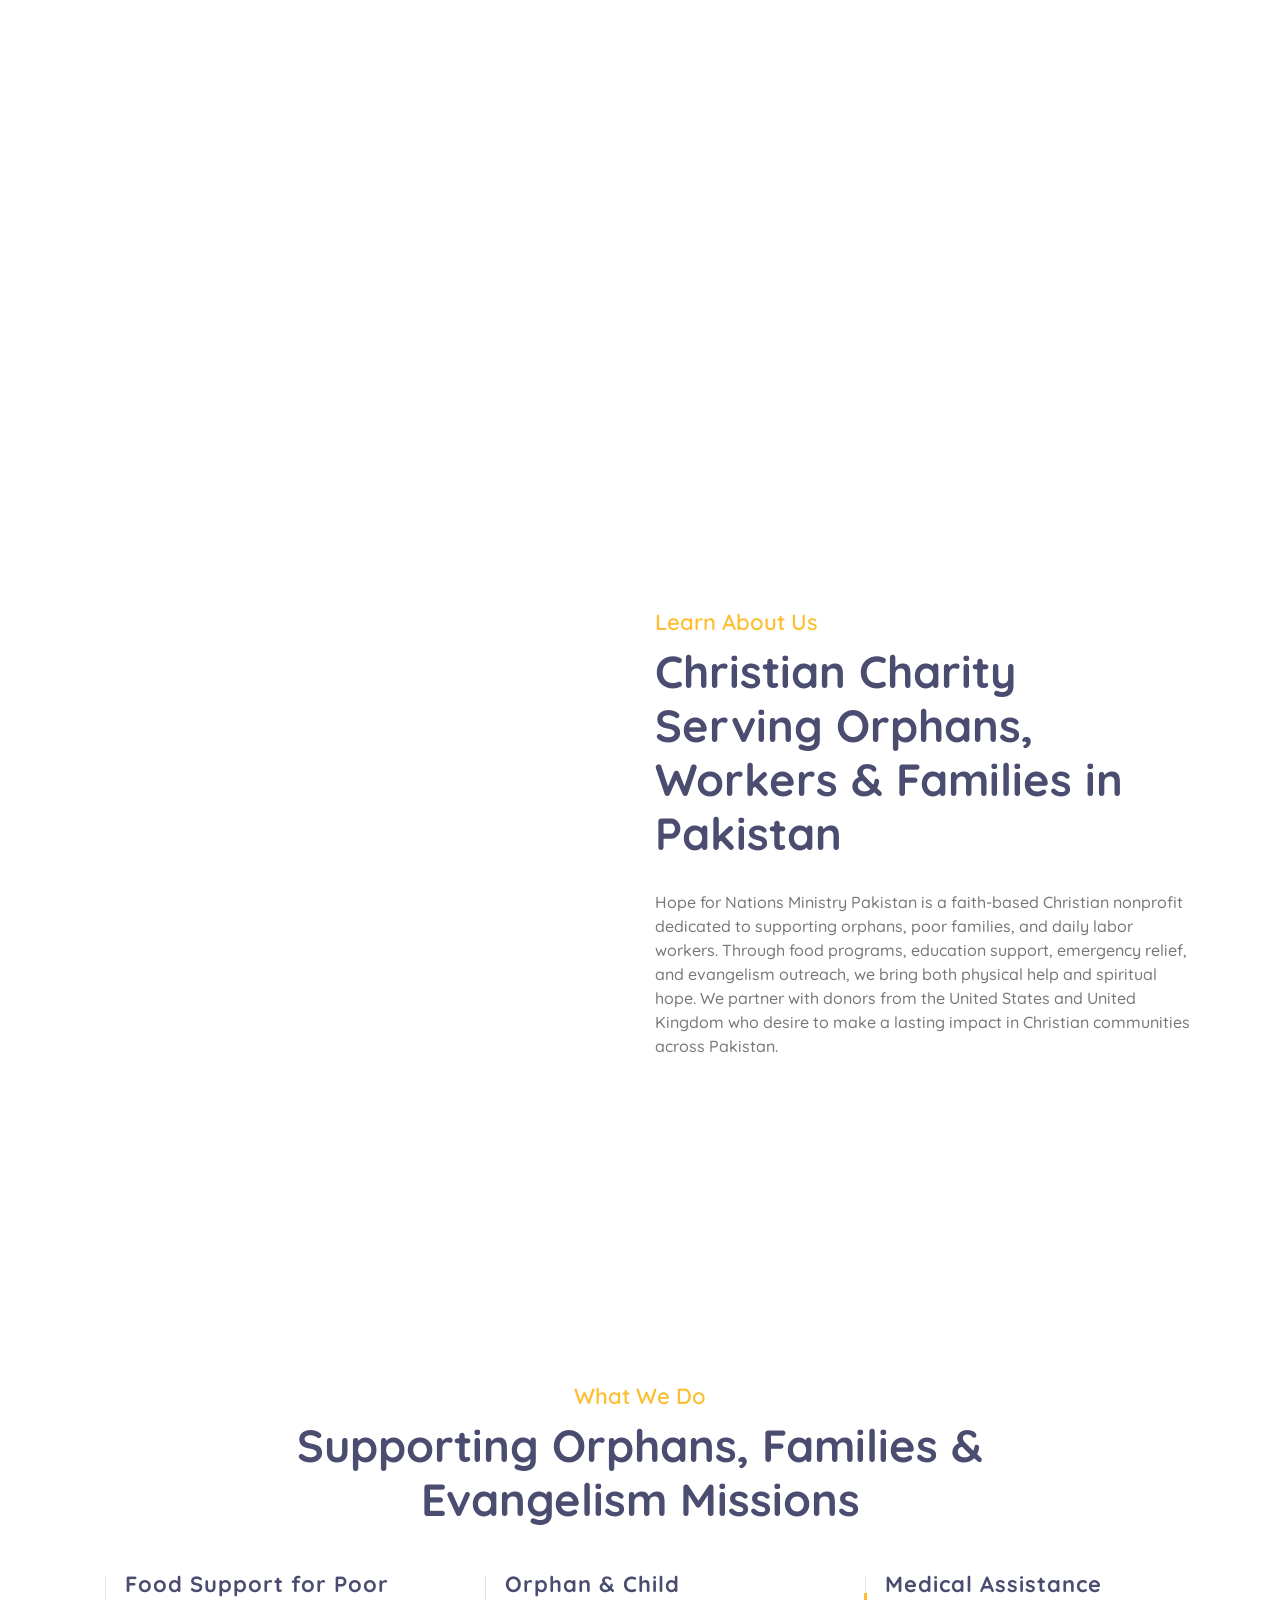
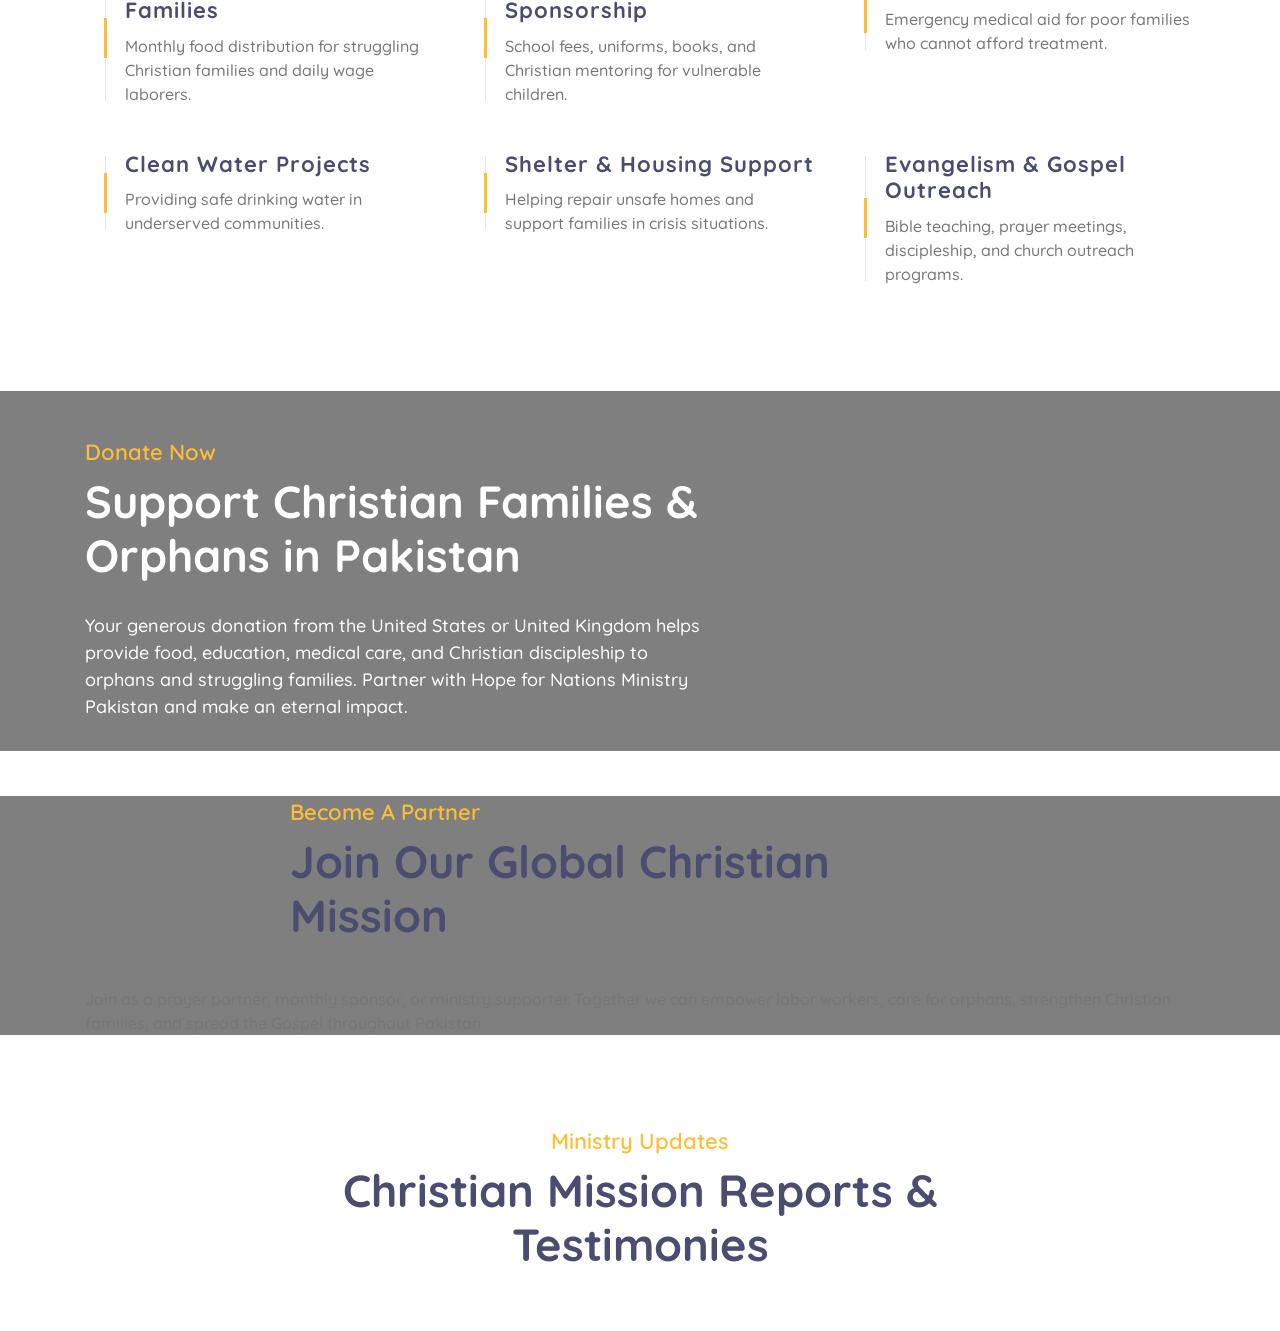
==== commit 6350d965: "Update index.html" ====
--- a/index.html
+++ b/index.html
@@ -1,931 +1,221 @@
 <!DOCTYPE html>
 <html lang="en">
-    <head>
-        <meta charset="utf-8">
-        <title>HELPZ - Free Charity Website Template</title>
-        <meta content="width=device-width, initial-scale=1.0" name="viewport">
-        <meta content="Free Website Template" name="keywords">
-        <meta content="Free Website Template" name="description">
-
-        <!-- Favicon -->
-        <link href="img/favicon.ico" rel="icon">
-
-        <!-- Google Font -->
-        <link href="https://fonts.googleapis.com/css2?family=Quicksand:wght@300;400;500;600;700&display=swap" rel="stylesheet">
-        
-        <!-- CSS Libraries -->
-        <link href="https://stackpath.bootstrapcdn.com/bootstrap/4.4.1/css/bootstrap.min.css" rel="stylesheet">
-        <link href="https://cdnjs.cloudflare.com/ajax/libs/font-awesome/5.10.0/css/all.min.css" rel="stylesheet">
-        <link href="lib/flaticon/font/flaticon.css" rel="stylesheet">
-        <link href="lib/animate/animate.min.css" rel="stylesheet">
-        <link href="lib/owlcarousel/assets/owl.carousel.min.css" rel="stylesheet">
-
-        <!-- Template Stylesheet -->
-        <link href="css/style.css" rel="stylesheet">
-    </head>
-
-    <body>
-        <!-- Top Bar Start -->
-        <div class="top-bar d-none d-md-block">
-            <div class="container-fluid">
-                <div class="row">
-                    <div class="col-md-8">
-                        <div class="top-bar-left">
-                            <div class="text">
-                                <i class="fa fa-phone-alt"></i>
-                                <p>+123 456 7890</p>
-                            </div>
-                            <div class="text">
-                                <i class="fa fa-envelope"></i>
-                                <p>info@example.com</p>
-                            </div>
-                        </div>
-                    </div>
-                    <div class="col-md-4">
-                        <div class="top-bar-right">
-                            <div class="social">
-                                <a href=""><i class="fab fa-twitter"></i></a>
-                                <a href=""><i class="fab fa-facebook-f"></i></a>
-                                <a href=""><i class="fab fa-linkedin-in"></i></a>
-                                <a href=""><i class="fab fa-instagram"></i></a>
-                            </div>
-                        </div>
-                    </div>
-                </div>
-            </div>
-        </div>
-        <!-- Top Bar End -->
-
-        <!-- Nav Bar Start -->
-        <div class="navbar navbar-expand-lg bg-dark navbar-dark">
-            <div class="container-fluid">
-                <a href="index.html" class="navbar-brand">Helpz</a>
-                <button type="button" class="navbar-toggler" data-toggle="collapse" data-target="#navbarCollapse">
-                    <span class="navbar-toggler-icon"></span>
-                </button>
-
-                <div class="collapse navbar-collapse justify-content-between" id="navbarCollapse">
-                    <div class="navbar-nav ml-auto">
-                        <a href="index.html" class="nav-item nav-link active">Home</a>
-                        <a href="about.html" class="nav-item nav-link">About</a>
-                        <a href="causes.html" class="nav-item nav-link">Causes</a>
-                        <a href="event.html" class="nav-item nav-link">Events</a>
-                        <a href="blog.html" class="nav-item nav-link">Blog</a>
-                        <div class="nav-item dropdown">
-                            <a href="#" class="nav-link dropdown-toggle" data-toggle="dropdown">Pages</a>
-                            <div class="dropdown-menu">
-                                <a href="single.html" class="dropdown-item">Detail Page</a>
-                                <a href="service.html" class="dropdown-item">What We Do</a>
-                                <a href="team.html" class="dropdown-item">Meet The Team</a>
-                                <a href="donate.html" class="dropdown-item">Donate Now</a>
-                                <a href="volunteer.html" class="dropdown-item">Become A Volunteer</a>
-                            </div>
-                        </div>
-                        <a href="contact.html" class="nav-item nav-link">Contact</a>
-                    </div>
-                </div>
-            </div>
-        </div>
-        <!-- Nav Bar End -->
-
-
-        <!-- Carousel Start -->
-        <div class="carousel">
-            <div class="container-fluid">
-                <div class="owl-carousel">
-                    <div class="carousel-item">
-                        <div class="carousel-img">
-                            <img src="img/carousel-1.jpg" alt="Image">
-                        </div>
-                        <div class="carousel-text">
-                            <h1>Let's be kind for children</h1>
-                            <p>
-                                Lorem ipsum dolor sit amet elit. Phasellus ut mollis mauris. Vivamus egestas eleifend dui ac consequat at lectus in malesuada
-                            </p>
-                            <div class="carousel-btn">
-                                <a class="btn btn-custom" href="">Donate Now</a>
-                                <a class="btn btn-custom btn-play" data-toggle="modal" data-src="https://www.youtube.com/embed/DWRcNpR6Kdc" data-target="#videoModal">Watch Video</a>
-                            </div>
-                        </div>
-                    </div>
-                    <div class="carousel-item">
-                        <div class="carousel-img">
-                            <img src="img/carousel-2.jpg" alt="Image">
-                        </div>
-                        <div class="carousel-text">
-                            <h1>Get Involved with helping hand</h1>
-                            <p>
-                                Morbi sagittis turpis id suscipit feugiat. Suspendisse eu augue urna. Morbi sagittis, orci sodales varius fermentum, tortor
-                            </p>
-                            <div class="carousel-btn">
-                                <a class="btn btn-custom" href="">Donate Now</a>
-                                <a class="btn btn-custom btn-play" data-toggle="modal" data-src="https://www.youtube.com/embed/DWRcNpR6Kdc" data-target="#videoModal">Watch Video</a>
-                            </div>
-                        </div>
-                    </div>
-                    <div class="carousel-item">
-                        <div class="carousel-img">
-                            <img src="img/carousel-3.jpg" alt="Image">
-                        </div>
-                        <div class="carousel-text">
-                            <h1>Bringing smiles to millions</h1>
-                            <p>
-                                Sed ultrices, est eget feugiat accumsan, dui nibh egestas tortor, ut rhoncus nibh ligula euismod quam. Proin pellentesque odio
-                            </p>
-                            <div class="carousel-btn">
-                                <a class="btn btn-custom" href="">Donate Now</a>
-                                <a class="btn btn-custom btn-play" data-toggle="modal" data-src="https://www.youtube.com/embed/DWRcNpR6Kdc" data-target="#videoModal">Watch Video</a>
-                            </div>
-                        </div>
-                    </div>
-                </div>
-            </div>
-        </div>
-        <!-- Carousel End -->
-
-        <!-- Video Modal Start-->
-        <div class="modal fade" id="videoModal" tabindex="-1" role="dialog" aria-labelledby="exampleModalLabel" aria-hidden="true">
-            <div class="modal-dialog" role="document">
-                <div class="modal-content">
-                    <div class="modal-body">
-                        <button type="button" class="close" data-dismiss="modal" aria-label="Close">
-                            <span aria-hidden="true">&times;</span>
-                        </button>        
-                        <!-- 16:9 aspect ratio -->
-                        <div class="embed-responsive embed-responsive-16by9">
-                            <iframe class="embed-responsive-item" src="" id="video"  allowscriptaccess="always" allow="autoplay"></iframe>
-                        </div>
-                    </div>
-                </div>
-            </div>
-        </div> 
-        <!-- Video Modal End -->
-        
-
-        <!-- About Start -->
-        <div class="about">
-            <div class="container">
-                <div class="row align-items-center">
-                    <div class="col-lg-6">
-                        <div class="about-img" data-parallax="scroll" data-image-src="img/about.jpg"></div>
-                    </div>
-                    <div class="col-lg-6">
-                        <div class="section-header">
-                            <p>Learn About Us</p>
-                            <h2>Worldwide non-profit charity organization</h2>
-                        </div>
-                        <div class="about-tab">
-                            <ul class="nav nav-pills nav-justified">
-                                <li class="nav-item">
-                                    <a class="nav-link active" data-toggle="pill" href="#tab-content-1">About</a>
-                                </li>
-                                <li class="nav-item">
-                                    <a class="nav-link" data-toggle="pill" href="#tab-content-2">Mission</a>
-                                </li>
-                                <li class="nav-item">
-                                    <a class="nav-link" data-toggle="pill" href="#tab-content-3">Vision</a>
-                                </li>
-                            </ul>
-
-                            <div class="tab-content">
-                                <div id="tab-content-1" class="container tab-pane active">
-                                    Lorem ipsum dolor sit amet, consectetur adipiscing elit. In vitae pellentesque turpis. Donec in hendrerit dui, vel blandit massa. Ut vestibulum suscipit cursus. Cras quis porta nulla, ut placerat risus. Aliquam nec magna eget velit luctus dictum. Phasellus et felis sed purus tristique dignissim. Morbi sit amet leo at purus accumsan pellentesque. Vivamus fermentum nisi vel dapibus blandit. Lorem ipsum dolor sit amet, consectetur adipiscing elit.
-                                </div>
-                                <div id="tab-content-2" class="container tab-pane fade">
-                                    Sed tincidunt, magna ut vehicula volutpat, turpis diam condimentum justo, posuere congue turpis massa in mi. Proin ornare at massa at fermentum. Nunc aliquet sed nisi iaculis ornare. Nam semper tortor eget est egestas, eu sagittis nunc sodales. Interdum et malesuada fames ac ante ipsum primis in faucibus. Praesent bibendum sapien sed purus molestie malesuada. Lorem ipsum dolor sit amet, consectetur adipiscing elit.
-                                </div>
-                                <div id="tab-content-3" class="container tab-pane fade">
-                                    Aliquam dolor odio, mollis sed feugiat sit amet, feugiat ut sapien. Nunc eu dignissim lorem. Suspendisse at hendrerit enim. Interdum et malesuada fames ac ante ipsum primis in faucibus. Sed condimentum semper turpis vel facilisis. Nunc vel faucibus orci. Mauris ut mauris rhoncus, efficitur nisi at, venenatis quam. Praesent egestas pretium enim sit amet finibus. Curabitur at erat molestie, tincidunt lorem eget, consequat ligula.
-                                </div>
-                            </div>
-                        </div>
-                    </div>
-                </div>
-            </div>
-        </div>
-        <!-- About End -->
-
-
-        <!-- Service Start -->
-        <div class="service">
-            <div class="container">
-                <div class="section-header text-center">
-                    <p>What We Do?</p>
-                    <h2>We believe that we can save more lifes with you</h2>
-                </div>
-                <div class="row">
-                    <div class="col-lg-4 col-md-6">
-                        <div class="service-item">
-                            <div class="service-icon">
-                                <i class="flaticon-diet"></i>
-                            </div>
-                            <div class="service-text">
-                                <h3>Healthy Food</h3>
-                                <p>Lorem ipsum dolor sit amet elit. Phase nec preti facils ornare velit non metus tortor</p>
-                            </div>
-                        </div>
-                    </div>
-                    <div class="col-lg-4 col-md-6">
-                        <div class="service-item">
-                            <div class="service-icon">
-                                <i class="flaticon-water"></i>
-                            </div>
-                            <div class="service-text">
-                                <h3>Pure Water</h3>
-                                <p>Lorem ipsum dolor sit amet elit. Phase nec preti facils ornare velit non metus tortor</p>
-                            </div>
-                        </div>
-                    </div>
-                    <div class="col-lg-4 col-md-6">
-                        <div class="service-item">
-                            <div class="service-icon">
-                                <i class="flaticon-healthcare"></i>
-                            </div>
-                            <div class="service-text">
-                                <h3>Health Care</h3>
-                                <p>Lorem ipsum dolor sit amet elit. Phase nec preti facils ornare velit non metus tortor</p>
-                            </div>
-                        </div>
-                    </div>
-                    <div class="col-lg-4 col-md-6">
-                        <div class="service-item">
-                            <div class="service-icon">
-                                <i class="flaticon-education"></i>
-                            </div>
-                            <div class="service-text">
-                                <h3>Primary Education</h3>
-                                <p>Lorem ipsum dolor sit amet elit. Phase nec preti facils ornare velit non metus tortor</p>
-                            </div>
-                        </div>
-                    </div>
-                    <div class="col-lg-4 col-md-6">
-                        <div class="service-item">
-                            <div class="service-icon">
-                                <i class="flaticon-home"></i>
-                            </div>
-                            <div class="service-text">
-                                <h3>Residence Facilities</h3>
-                                <p>Lorem ipsum dolor sit amet elit. Phase nec preti facils ornare velit non metus tortor</p>
-                            </div>
-                        </div>
-                    </div>
-                    <div class="col-lg-4 col-md-6">
-                        <div class="service-item">
-                            <div class="service-icon">
-                                <i class="flaticon-social-care"></i>
-                            </div>
-                            <div class="service-text">
-                                <h3>Social Care</h3>
-                                <p>Lorem ipsum dolor sit amet elit. Phase nec preti facils ornare velit non metus tortor</p>
-                            </div>
-                        </div>
-                    </div>
-                </div>
-            </div>
-        </div>
-        <!-- Service End -->
-        
-        
-        <!-- Facts Start -->
-        <div class="facts" data-parallax="scroll" data-image-src="img/facts.jpg">
-            <div class="container">
-                <div class="row">
-                    <div class="col-lg-3 col-md-6">
-                        <div class="facts-item">
-                            <i class="flaticon-home"></i>
-                            <div class="facts-text">
-                                <h3 class="facts-plus" data-toggle="counter-up">150</h3>
-                                <p>Countries</p>
-                            </div>
-                        </div>
-                    </div>
-                    <div class="col-lg-3 col-md-6">
-                        <div class="facts-item">
-                            <i class="flaticon-charity"></i>
-                            <div class="facts-text">
-                                <h3 class="facts-plus" data-toggle="counter-up">400</h3>
-                                <p>Volunteers</p>
-                            </div>
-                        </div>
-                    </div>
-                    <div class="col-lg-3 col-md-6">
-                        <div class="facts-item">
-                            <i class="flaticon-kindness"></i>
-                            <div class="facts-text">
-                                <h3 class="facts-dollar" data-toggle="counter-up">10000</h3>
-                                <p>Our Goal</p>
-                            </div>
-                        </div>
-                    </div>
-                    <div class="col-lg-3 col-md-6">
-                        <div class="facts-item">
-                            <i class="flaticon-donation"></i>
-                            <div class="facts-text">
-                                <h3 class="facts-dollar" data-toggle="counter-up">5000</h3>
-                                <p>Raised</p>
-                            </div>
-                        </div>
-                    </div>
-                </div>
-            </div>
-        </div>
-        <!-- Facts End -->
-        
-        
-        <!-- Causes Start -->
-        <div class="causes">
-            <div class="container">
-                <div class="section-header text-center">
-                    <p>Popular Causes</p>
-                    <h2>Let's know about charity causes around the world</h2>
-                </div>
-                <div class="owl-carousel causes-carousel">
-                    <div class="causes-item">
-                        <div class="causes-img">
-                            <img src="img/causes-1.jpg" alt="Image">
-                        </div>
-                        <div class="causes-progress">
-                            <div class="progress">
-                                <div class="progress-bar" role="progressbar" aria-valuenow="85" aria-valuemin="0" aria-valuemax="100">
-                                    <span>85%</span>
-                                </div>
-                            </div>
-                            <div class="progress-text">
-                                <p><strong>Raised:</strong> $100000</p>
-                                <p><strong>Goal:</strong> $50000</p>
-                            </div>
-                        </div>
-                        <div class="causes-text">
-                            <h3>Lorem ipsum dolor sit</h3>
-                            <p>Lorem ipsum dolor sit amet elit. Phasell nec pretium mi. Curabit facilis ornare velit non vulputa</p>
-                        </div>
-                        <div class="causes-btn">
-                            <a class="btn btn-custom">Learn More</a>
-                            <a class="btn btn-custom">Donate Now</a>
-                        </div>
-                    </div>
-                    <div class="causes-item">
-                        <div class="causes-img">
-                            <img src="img/causes-2.jpg" alt="Image">
-                        </div>
-                        <div class="causes-progress">
-                            <div class="progress">
-                                <div class="progress-bar" role="progressbar" aria-valuenow="85" aria-valuemin="0" aria-valuemax="100">
-                                    <span>85%</span>
-                                </div>
-                            </div>
-                            <div class="progress-text">
-                                <p><strong>Raised:</strong> $100000</p>
-                                <p><strong>Goal:</strong> $50000</p>
-                            </div>
-                        </div>
-                        <div class="causes-text">
-                            <h3>Lorem ipsum dolor sit</h3>
-                            <p>Lorem ipsum dolor sit amet elit. Phasell nec pretium mi. Curabit facilis ornare velit non vulputa</p>
-                        </div>
-                        <div class="causes-btn">
-                            <a class="btn btn-custom">Learn More</a>
-                            <a class="btn btn-custom">Donate Now</a>
-                        </div>
-                    </div>
-                    <div class="causes-item">
-                        <div class="causes-img">
-                            <img src="img/causes-3.jpg" alt="Image">
-                        </div>
-                        <div class="causes-progress">
-                            <div class="progress">
-                                <div class="progress-bar" role="progressbar" aria-valuenow="85" aria-valuemin="0" aria-valuemax="100">
-                                    <span>85%</span>
-                                </div>
-                            </div>
-                            <div class="progress-text">
-                                <p><strong>Raised:</strong> $100000</p>
-                                <p><strong>Goal:</strong> $50000</p>
-                            </div>
-                        </div>
-                        <div class="causes-text">
-                            <h3>Lorem ipsum dolor sit</h3>
-                            <p>Lorem ipsum dolor sit amet elit. Phasell nec pretium mi. Curabit facilis ornare velit non vulputa</p>
-                        </div>
-                        <div class="causes-btn">
-                            <a class="btn btn-custom">Learn More</a>
-                            <a class="btn btn-custom">Donate Now</a>
-                        </div>
-                    </div>
-                    <div class="causes-item">
-                        <div class="causes-img">
-                            <img src="img/causes-4.jpg" alt="Image">
-                        </div>
-                        <div class="causes-progress">
-                            <div class="progress">
-                                <div class="progress-bar" role="progressbar" aria-valuenow="85" aria-valuemin="0" aria-valuemax="100">
-                                    <span>85%</span>
-                                </div>
-                            </div>
-                            <div class="progress-text">
-                                <p><strong>Raised:</strong> $100000</p>
-                                <p><strong>Goal:</strong> $50000</p>
-                            </div>
-                        </div>
-                        <div class="causes-text">
-                            <h3>Lorem ipsum dolor sit</h3>
-                            <p>Lorem ipsum dolor sit amet elit. Phasell nec pretium mi. Curabit facilis ornare velit non vulputa</p>
-                        </div>
-                        <div class="causes-btn">
-                            <a class="btn btn-custom">Learn More</a>
-                            <a class="btn btn-custom">Donate Now</a>
-                        </div>
-                    </div>
-                </div>
-            </div>
-        </div>
-        <!-- Causes End -->
-        
-        
-        <!-- Donate Start -->
-        <div class="donate" data-parallax="scroll" data-image-src="img/donate.jpg">
-            <div class="container">
-                <div class="row align-items-center">
-                    <div class="col-lg-7">
-                        <div class="donate-content">
-                            <div class="section-header">
-                                <p>Donate Now</p>
-                                <h2>Let's donate to needy people for better lives</h2>
-                            </div>
-                            <div class="donate-text">
-                                <p>
-                                    Lorem ipsum dolor sit amet elit. Phasellus nec pretium mi. Curabitur facilisis ornare velit non. Aliquam metus tortor, auctor id gravida, viverra quis sem. Curabitur non nisl nec nisi maximus. Aenean convallis porttitor. Aliquam interdum at lacus non blandit.
-                                </p>
-                            </div>
-                        </div>
-                    </div>
-                    <div class="col-lg-5">
-                        <div class="donate-form">
-                            <form>
-                                <div class="control-group">
-                                    <input type="text" class="form-control" placeholder="Name" required="required" />
-                                </div>
-                                <div class="control-group">
-                                    <input type="email" class="form-control" placeholder="Email" required="required" />
-                                </div>
-                                <div class="btn-group btn-group-toggle" data-toggle="buttons">
-                                    <label class="btn btn-custom active">
-                                        <input type="radio" name="options" checked> $10
-                                    </label>
-                                    <label class="btn btn-custom">
-                                        <input type="radio" name="options"> $20
-                                    </label>
-                                    <label class="btn btn-custom">
-                                        <input type="radio" name="options"> $30
-                                    </label>
-                                </div>
-                                <div>
-                                    <button class="btn btn-custom" type="submit">Donate Now</button>
-                                </div>
-                            </form>
-                        </div>
-                    </div>
-                </div>
-            </div>
-        </div>
-        <!-- Donate End -->
-        
-        
-        <!-- Event Start -->
-        <div class="event">
-            <div class="container">
-                <div class="section-header text-center">
-                    <p>Upcoming Events</p>
-                    <h2>Be ready for our upcoming charity events</h2>
-                </div>
-                <div class="row">
-                    <div class="col-lg-6">
-                        <div class="event-item">
-                            <img src="img/event-1.jpg" alt="Image">
-                            <div class="event-content">
-                                <div class="event-meta">
-                                    <p><i class="fa fa-calendar-alt"></i>01-Jan-45</p>
-                                    <p><i class="far fa-clock"></i>8:00 - 10:00</p>
-                                    <p><i class="fa fa-map-marker-alt"></i>New York</p>
-                                </div>
-                                <div class="event-text">
-                                    <h3>Lorem ipsum dolor sit</h3>
-                                    <p>
-                                        Lorem ipsum dolor sit amet elit. Neca pretim miura bitur facili ornare velit non vulpte liqum metus tortor
-                                    </p>
-                                    <a class="btn btn-custom" href="">Join Now</a>
-                                </div>
-                            </div>
-                        </div>
-                    </div>
-                    <div class="col-lg-6">
-                        <div class="event-item">
-                            <img src="img/event-2.jpg" alt="Image">
-                            <div class="event-content">
-                                <div class="event-meta">
-                                    <p><i class="fa fa-calendar-alt"></i>01-Jan-45</p>
-                                    <p><i class="far fa-clock"></i>8:00 - 10:00</p>
-                                    <p><i class="fa fa-map-marker-alt"></i>New York</p>
-                                </div>
-                                <div class="event-text">
-                                    <h3>Lorem ipsum dolor sit</h3>
-                                    <p>
-                                        Lorem ipsum dolor sit amet elit. Neca pretim miura bitur facili ornare velit non vulpte liqum metus tortor
-                                    </p>
-                                    <a class="btn btn-custom" href="">Join Now</a>
-                                </div>
-                            </div>
-                        </div>
-                    </div>
-                </div>
-            </div>
-        </div>
-        <!-- Event End -->
-
-
-        <!-- Team Start -->
-        <div class="team">
-            <div class="container">
-                <div class="section-header text-center">
-                    <p>Meet Our Team</p>
-                    <h2>Awesome guys behind our charity activities</h2>
-                </div>
-                <div class="row">
-                    <div class="col-lg-3 col-md-6">
-                        <div class="team-item">
-                            <div class="team-img">
-                                <img src="img/team-1.jpg" alt="Team Image">
-                            </div>
-                            <div class="team-text">
-                                <h2>Donald John</h2>
-                                <p>Founder & CEO</p>
-                                <div class="team-social">
-                                    <a href=""><i class="fab fa-twitter"></i></a>
-                                    <a href=""><i class="fab fa-facebook-f"></i></a>
-                                    <a href=""><i class="fab fa-linkedin-in"></i></a>
-                                    <a href=""><i class="fab fa-instagram"></i></a>
-                                </div>
-                            </div>
-                        </div>
-                    </div>
-                    <div class="col-lg-3 col-md-6">
-                        <div class="team-item">
-                            <div class="team-img">
-                                <img src="img/team-2.jpg" alt="Team Image">
-                            </div>
-                            <div class="team-text">
-                                <h2>Adam Phillips</h2>
-                                <p>Chef Executive</p>
-                                <div class="team-social">
-                                    <a href=""><i class="fab fa-twitter"></i></a>
-                                    <a href=""><i class="fab fa-facebook-f"></i></a>
-                                    <a href=""><i class="fab fa-linkedin-in"></i></a>
-                                    <a href=""><i class="fab fa-instagram"></i></a>
-                                </div>
-                            </div>
-                        </div>
-                    </div>
-                    <div class="col-lg-3 col-md-6">
-                        <div class="team-item">
-                            <div class="team-img">
-                                <img src="img/team-3.jpg" alt="Team Image">
-                            </div>
-                            <div class="team-text">
-                                <h2>Thomas Olsen</h2>
-                                <p>Chef Advisor</p>
-                                <div class="team-social">
-                                    <a href=""><i class="fab fa-twitter"></i></a>
-                                    <a href=""><i class="fab fa-facebook-f"></i></a>
-                                    <a href=""><i class="fab fa-linkedin-in"></i></a>
-                                    <a href=""><i class="fab fa-instagram"></i></a>
-                                </div>
-                            </div>
-                        </div>
-                    </div>
-                    <div class="col-lg-3 col-md-6">
-                        <div class="team-item">
-                            <div class="team-img">
-                                <img src="img/team-4.jpg" alt="Team Image">
-                            </div>
-                            <div class="team-text">
-                                <h2>James Alien</h2>
-                                <p>Advisor</p>
-                                <div class="team-social">
-                                    <a href=""><i class="fab fa-twitter"></i></a>
-                                    <a href=""><i class="fab fa-facebook-f"></i></a>
-                                    <a href=""><i class="fab fa-linkedin-in"></i></a>
-                                    <a href=""><i class="fab fa-instagram"></i></a>
-                                </div>
-                            </div>
-                        </div>
-                    </div>
-                </div>
-            </div>
-        </div>
-        <!-- Team End -->
-        
-        
-        <!-- Volunteer Start -->
-        <div class="volunteer" data-parallax="scroll" data-image-src="img/volunteer.jpg">
-            <div class="container">
-                <div class="row align-items-center">
-                    <div class="col-lg-5">
-                        <div class="volunteer-form">
-                            <form>
-                                <div class="control-group">
-                                    <input type="text" class="form-control" placeholder="Name" required="required" />
-                                </div>
-                                <div class="control-group">
-                                    <input type="email" class="form-control" placeholder="Email" required="required" />
-                                </div>
-                                <div class="control-group">
-                                    <textarea class="form-control" placeholder="Why you want to become a volunteer?" required="required"></textarea>
-                                </div>
-                                <div>
-                                    <button class="btn btn-custom" type="submit">Become a volunteer</button>
-                                </div>
-                            </form>
-                        </div>
-                    </div>
-                    <div class="col-lg-7">
-                        <div class="volunteer-content">
-                            <div class="section-header">
-                                <p>Become A Volunteer</p>
-                                <h2>Let’s make a difference in the lives of others</h2>
-                            </div>
-                            <div class="volunteer-text">
-                                <p>
-                                    Lorem ipsum dolor sit amet elit. Phasellus nec pretium mi. Curabitur facilisis ornare velit non. Aliquam metus tortor, auctor id gravida, viverra quis sem. Curabitur non nisl nec nisi maximus. Aenean convallis porttitor. Aliquam interdum at lacus non blandit.
-                                </p>
-                            </div>
-                        </div>
-                    </div>
-                </div>
-            </div>
-        </div>
-        <!-- Volunteer End -->
-        
-        
-        <!-- Testimonial Start -->
-        <div class="testimonial">
-            <div class="container">
-                <div class="section-header text-center">
-                    <p>Testimonial</p>
-                    <h2>What people are talking about our charity activities</h2>
-                </div>
-                <div class="owl-carousel testimonials-carousel">
-                    <div class="testimonial-item">
-                        <div class="testimonial-profile">
-                            <img src="img/testimonial-1.jpg" alt="Image">
-                            <div class="testimonial-name">
-                                <h3>Person Name</h3>
-                                <p>Profession</p>
-                            </div>
-                        </div>
-                        <div class="testimonial-text">
-                            <p>
-                                Lorem ipsum dolor sit amet elit. Phasel preti mi facilis ornare velit non vulputa. Aliqu metus tortor, auctor id gravid vivera quis
-                            </p>
-                        </div>
-                    </div>
-                    <div class="testimonial-item">
-                        <div class="testimonial-profile">
-                            <img src="img/testimonial-2.jpg" alt="Image">
-                            <div class="testimonial-name">
-                                <h3>Person Name</h3>
-                                <p>Profession</p>
-                            </div>
-                        </div>
-                        <div class="testimonial-text">
-                            <p>
-                                Lorem ipsum dolor sit amet elit. Phasel preti mi facilis ornare velit non vulputa. Aliqu metus tortor, auctor id gravid vivera quis
-                            </p>
-                        </div>
-                    </div>
-                    <div class="testimonial-item">
-                        <div class="testimonial-profile">
-                            <img src="img/testimonial-3.jpg" alt="Image">
-                            <div class="testimonial-name">
-                                <h3>Person Name</h3>
-                                <p>Profession</p>
-                            </div>
-                        </div>
-                        <div class="testimonial-text">
-                            <p>
-                                Lorem ipsum dolor sit amet elit. Phasel preti mi facilis ornare velit non vulputa. Aliqu metus tortor, auctor id gravid vivera quis
-                            </p>
-                        </div>
-                    </div>
-                    <div class="testimonial-item">
-                        <div class="testimonial-profile">
-                            <img src="img/testimonial-4.jpg" alt="Image">
-                            <div class="testimonial-name">
-                                <h3>Person Name</h3>
-                                <p>Profession</p>
-                            </div>
-                        </div>
-                        <div class="testimonial-text">
-                            <p>
-                                Lorem ipsum dolor sit amet elit. Phasel preti mi facilis ornare velit non vulputa. Aliqu metus tortor, auctor id gravid vivera quis
-                            </p>
-                        </div>
-                    </div>
-                </div>
-            </div>
-        </div>
-        <!-- Testimonial End -->
-        
-        
-        <!-- Contact Start -->
-        <div class="contact">
-            <div class="container">
-                <div class="section-header text-center">
-                    <p>Get In Touch</p>
-                    <h2>Contact for any query</h2>
-                </div>
-                <div class="contact-img">
-                    <img src="img/contact.jpg" alt="Image">
-                </div>
-                <div class="contact-form">
-                        <div id="success"></div>
-                        <form name="sentMessage" id="contactForm" novalidate="novalidate">
-                            <div class="control-group">
-                                <input type="text" class="form-control" id="name" placeholder="Your Name" required="required" data-validation-required-message="Please enter your name" />
-                                <p class="help-block text-danger"></p>
-                            </div>
-                            <div class="control-group">
-                                <input type="email" class="form-control" id="email" placeholder="Your Email" required="required" data-validation-required-message="Please enter your email" />
-                                <p class="help-block text-danger"></p>
-                            </div>
-                            <div class="control-group">
-                                <input type="text" class="form-control" id="subject" placeholder="Subject" required="required" data-validation-required-message="Please enter a subject" />
-                                <p class="help-block text-danger"></p>
-                            </div>
-                            <div class="control-group">
-                                <textarea class="form-control" id="message" placeholder="Message" required="required" data-validation-required-message="Please enter your message"></textarea>
-                                <p class="help-block text-danger"></p>
-                            </div>
-                            <div>
-                                <button class="btn btn-custom" type="submit" id="sendMessageButton">Send Message</button>
-                            </div>
-                        </form>
-                    </div>
-            </div>
-        </div>
-        <!-- Contact End -->
-
-
-        <!-- Blog Start -->
-        <div class="blog">
-            <div class="container">
-                <div class="section-header text-center">
-                    <p>Our Blog</p>
-                    <h2>Latest news & articles directly from our blog</h2>
-                </div>
-                <div class="row">
-                    <div class="col-lg-4">
-                        <div class="blog-item">
-                            <div class="blog-img">
-                                <img src="img/blog-1.jpg" alt="Image">
-                            </div>
-                            <div class="blog-text">
-                                <h3><a href="#">Lorem ipsum dolor sit</a></h3>
-                                <p>
-                                    Lorem ipsum dolor sit amet elit. Neca pretim miura bitur facili ornare velit non vulpte liqum metus tortor
-                                </p>
-                            </div>
-                            <div class="blog-meta">
-                                <p><i class="fa fa-user"></i><a href="">Admin</a></p>
-                                <p><i class="fa fa-comments"></i><a href="">15 Comments</a></p>
-                            </div>
-                        </div>
-                    </div>
-                    <div class="col-lg-4">
-                        <div class="blog-item">
-                            <div class="blog-img">
-                                <img src="img/blog-2.jpg" alt="Image">
-                            </div>
-                            <div class="blog-text">
-                                <h3><a href="#">Lorem ipsum dolor sit</a></h3>
-                                <p>
-                                    Lorem ipsum dolor sit amet elit. Neca pretim miura bitur facili ornare velit non vulpte liqum metus tortor
-                                </p>
-                            </div>
-                            <div class="blog-meta">
-                                <p><i class="fa fa-user"></i><a href="">Admin</a></p>
-                                <p><i class="fa fa-comments"></i><a href="">15 Comments</a></p>
-                            </div>
-                        </div>
-                    </div>
-                    <div class="col-lg-4">
-                        <div class="blog-item">
-                            <div class="blog-img">
-                                <img src="img/blog-3.jpg" alt="Image">
-                            </div>
-                            <div class="blog-text">
-                                <h3><a href="#">Lorem ipsum dolor sit</a></h3>
-                                <p>
-                                    Lorem ipsum dolor sit amet elit. Neca pretim miura bitur facili ornare velit non vulpte liqum metus tortor
-                                </p>
-                            </div>
-                            <div class="blog-meta">
-                                <p><i class="fa fa-user"></i><a href="">Admin</a></p>
-                                <p><i class="fa fa-comments"></i><a href="">15 Comments</a></p>
-                            </div>
-                        </div>
-                    </div>
-                </div>
-            </div>
-        </div>
-        <!-- Blog End -->
-
-
-        <!-- Footer Start -->
-        <div class="footer">
-            <div class="container">
-                <div class="row">
-                    <div class="col-lg-3 col-md-6">
-                        <div class="footer-contact">
-                            <h2>Our Head Office</h2>
-                            <p><i class="fa fa-map-marker-alt"></i>123 Street, New York, USA</p>
-                            <p><i class="fa fa-phone-alt"></i>+012 345 67890</p>
-                            <p><i class="fa fa-envelope"></i>info@example.com</p>
-                            <div class="footer-social">
-                                <a class="btn btn-custom" href=""><i class="fab fa-twitter"></i></a>
-                                <a class="btn btn-custom" href=""><i class="fab fa-facebook-f"></i></a>
-                                <a class="btn btn-custom" href=""><i class="fab fa-youtube"></i></a>
-                                <a class="btn btn-custom" href=""><i class="fab fa-instagram"></i></a>
-                                <a class="btn btn-custom" href=""><i class="fab fa-linkedin-in"></i></a>
-                            </div>
-                        </div>
-                    </div>
-                    <div class="col-lg-3 col-md-6">
-                        <div class="footer-link">
-                            <h2>Popular Links</h2>
-                            <a href="">About Us</a>
-                            <a href="">Contact Us</a>
-                            <a href="">Popular Causes</a>
-                            <a href="">Upcoming Events</a>
-                            <a href="">Latest Blog</a>
-                        </div>
-                    </div>
-                    <div class="col-lg-3 col-md-6">
-                        <div class="footer-link">
-                            <h2>Useful Links</h2>
-                            <a href="">Terms of use</a>
-                            <a href="">Privacy policy</a>
-                            <a href="">Cookies</a>
-                            <a href="">Help</a>
-                            <a href="">FQAs</a>
-                        </div>
-                    </div>
-                    <div class="col-lg-3 col-md-6">
-                        <div class="footer-newsletter">
-                            <h2>Newsletter</h2>
-                            <form>
-                                <input class="form-control" placeholder="Email goes here">
-                                <button class="btn btn-custom">Submit</button>
-                                <label>Don't worry, we don't spam!</label>
-                            </form>
-                        </div>
-                    </div>
-                </div>
-            </div>
-            <div class="container copyright">
-                <div class="row">
-                    <div class="col-md-6">
-                        <p>&copy; <a href="#">Your Site Name</a>, All Right Reserved.</p>
-                    </div>
-                    <div class="col-md-6">
-                        <p>Designed By <a href="https://htmlcodex.com">HTML Codex</a></p>
-                    </div>
-                </div>
-            </div>
-        </div>
-        <!-- Footer End -->
-        
-        <!-- Back to top button -->
-        <a href="#" class="back-to-top"><i class="fa fa-chevron-up"></i></a>
-        
-        <!-- Pre Loader -->
-        <div id="loader" class="show">
-            <div class="loader"></div>
-        </div>
-
-        <!-- JavaScript Libraries -->
-        <script src="https://code.jquery.com/jquery-3.4.1.min.js"></script>
-        <script src="https://stackpath.bootstrapcdn.com/bootstrap/4.4.1/js/bootstrap.bundle.min.js"></script>
-        <script src="lib/easing/easing.min.js"></script>
-        <script src="lib/owlcarousel/owl.carousel.min.js"></script>
-        <script src="lib/waypoints/waypoints.min.js"></script>
-        <script src="lib/counterup/counterup.min.js"></script>
-        <script src="lib/parallax/parallax.min.js"></script>
-        
-        <!-- Contact Javascript File -->
-        <script src="mail/jqBootstrapValidation.min.js"></script>
-        <script src="mail/contact.js"></script>
-
-        <!-- Template Javascript -->
-        <script src="js/main.js"></script>
-    </body>
+<head>
+    <meta charset="utf-8">
+    <title>Hope for Nations Ministry Pakistan | Christian Charity for Orphans & Families</title>
+    <meta content="width=device-width, initial-scale=1.0" name="viewport">
+
+    <!-- SEO Optimized Meta -->
+    <meta name="keywords" content="Christian charity in Pakistan, support orphans in Pakistan, donate to Christian ministry, help poor families Pakistan, evangelism mission support, sponsor a child Pakistan, Christian outreach ministry">
+    <meta name="description" content="Hope for Nations Ministry Pakistan is a Christian charity supporting orphans, poor families, and labor workers through food aid, education, medical assistance, and evangelism outreach. Donate from the US or UK to make a difference.">
+
+    <link href="img/favicon.ico" rel="icon">
+    <link href="https://fonts.googleapis.com/css2?family=Quicksand:wght@300;400;500;600;700&display=swap" rel="stylesheet">
+    <link href="https://stackpath.bootstrapcdn.com/bootstrap/4.4.1/css/bootstrap.min.css" rel="stylesheet">
+    <link href="https://cdnjs.cloudflare.com/ajax/libs/font-awesome/5.10.0/css/all.min.css" rel="stylesheet">
+    <link href="lib/flaticon/font/flaticon.css" rel="stylesheet">
+    <link href="lib/animate/animate.min.css" rel="stylesheet">
+    <link href="lib/owlcarousel/assets/owl.carousel.min.css" rel="stylesheet">
+    <link href="css/style.css" rel="stylesheet">
+</head>
+<body>
+
+<!-- ================= CAROUSEL ================= -->
+
+<div class="carousel">
+    <div class="container-fluid">
+        <div class="owl-carousel">
+
+            <div class="carousel-item">
+                <div class="carousel-img">
+                    <img src="img/carousel-1.jpg" alt="Support Orphans in Pakistan">
+                </div>
+                <div class="carousel-text">
+                    <h1>Support Orphans & Poor Families in Pakistan</h1>
+                    <p>
+                        Hope for Nations Ministry Pakistan is a Christian charity serving orphans, labor workers, and struggling families. Your donation from the US or UK provides food, education, and the love of Christ to children in need.
+                    </p>
+                    <div class="carousel-btn">
+                        <a class="btn btn-custom" href="donate.html">Donate Now</a>
+                    </div>
+                </div>
+            </div>
+
+            <div class="carousel-item">
+                <div class="carousel-img">
+                    <img src="img/carousel-2.jpg" alt="Help Labor Workers Pakistan">
+                </div>
+                <div class="carousel-text">
+                    <h1>Empowering Labor Workers Through Faith & Support</h1>
+                    <p>
+                        We assist daily wage workers and poor Christian families with emergency relief, food distribution, medical care, and spiritual encouragement through Gospel outreach.
+                    </p>
+                    <div class="carousel-btn">
+                        <a class="btn btn-custom" href="donate.html">Partner With Us</a>
+                    </div>
+                </div>
+            </div>
+
+            <div class="carousel-item">
+                <div class="carousel-img">
+                    <img src="img/carousel-3.jpg" alt="Christian Evangelism Pakistan">
+                </div>
+                <div class="carousel-text">
+                    <h1>Spreading the Gospel with Compassion</h1>
+                    <p>
+                        Our evangelism mission combines practical support with Biblical teaching, church outreach, and discipleship programs across underserved communities in Pakistan.
+                    </p>
+                    <div class="carousel-btn">
+                        <a class="btn btn-custom" href="donate.html">Support Evangelism</a>
+                    </div>
+                </div>
+            </div>
+
+        </div>
+    </div>
+</div>
+
+<!-- ================= ABOUT ================= -->
+
+<div class="about">
+    <div class="container">
+        <div class="row align-items-center">
+            <div class="col-lg-6">
+                <div class="about-img" data-parallax="scroll" data-image-src="img/about.jpg"></div>
+            </div>
+            <div class="col-lg-6">
+                <div class="section-header">
+                    <p>Learn About Us</p>
+                    <h2>Christian Charity Serving Orphans, Workers & Families in Pakistan</h2>
+                </div>
+
+                <div>
+                    <p>
+                        Hope for Nations Ministry Pakistan is a faith-based Christian nonprofit dedicated to supporting orphans, poor families, and daily labor workers. Through food programs, education support, emergency relief, and evangelism outreach, we bring both physical help and spiritual hope.
+                        We partner with donors from the United States and United Kingdom who desire to make a lasting impact in Christian communities across Pakistan.
+                    </p>
+                </div>
+            </div>
+        </div>
+    </div>
+</div>
+
+<!-- ================= SERVICES ================= -->
+
+<div class="service">
+    <div class="container">
+        <div class="section-header text-center">
+            <p>What We Do</p>
+            <h2>Supporting Orphans, Families & Evangelism Missions</h2>
+        </div>
+
+        <div class="row">
+
+            <div class="col-lg-4 col-md-6">
+                <div class="service-item">
+                    <div class="service-text">
+                        <h3>Food Support for Poor Families</h3>
+                        <p>Monthly food distribution for struggling Christian families and daily wage laborers.</p>
+                    </div>
+                </div>
+            </div>
+
+            <div class="col-lg-4 col-md-6">
+                <div class="service-item">
+                    <div class="service-text">
+                        <h3>Orphan & Child Sponsorship</h3>
+                        <p>School fees, uniforms, books, and Christian mentoring for vulnerable children.</p>
+                    </div>
+                </div>
+            </div>
+
+            <div class="col-lg-4 col-md-6">
+                <div class="service-item">
+                    <div class="service-text">
+                        <h3>Medical Assistance</h3>
+                        <p>Emergency medical aid for poor families who cannot afford treatment.</p>
+                    </div>
+                </div>
+            </div>
+
+            <div class="col-lg-4 col-md-6">
+                <div class="service-item">
+                    <div class="service-text">
+                        <h3>Clean Water Projects</h3>
+                        <p>Providing safe drinking water in underserved communities.</p>
+                    </div>
+                </div>
+            </div>
+
+            <div class="col-lg-4 col-md-6">
+                <div class="service-item">
+                    <div class="service-text">
+                        <h3>Shelter & Housing Support</h3>
+                        <p>Helping repair unsafe homes and support families in crisis situations.</p>
+                    </div>
+                </div>
+            </div>
+
+            <div class="col-lg-4 col-md-6">
+                <div class="service-item">
+                    <div class="service-text">
+                        <h3>Evangelism & Gospel Outreach</h3>
+                        <p>Bible teaching, prayer meetings, discipleship, and church outreach programs.</p>
+                    </div>
+                </div>
+            </div>
+
+        </div>
+    </div>
+</div>
+
+<!-- ================= DONATE ================= -->
+
+<div class="donate" data-parallax="scroll" data-image-src="img/donate.jpg">
+    <div class="container">
+        <div class="row align-items-center">
+            <div class="col-lg-7">
+                <div class="donate-content">
+                    <div class="section-header">
+                        <p>Donate Now</p>
+                        <h2>Support Christian Families & Orphans in Pakistan</h2>
+                    </div>
+                    <div class="donate-text">
+                        <p>
+                            Your generous donation from the United States or United Kingdom helps provide food, education, medical care, and Christian discipleship to orphans and struggling families.
+                            Partner with Hope for Nations Ministry Pakistan and make an eternal impact.
+                        </p>
+                    </div>
+                </div>
+            </div>
+        </div>
+    </div>
+</div>
+
+<!-- ================= VOLUNTEER ================= -->
+
+<div class="volunteer">
+    <div class="container">
+        <div class="section-header">
+            <p>Become A Partner</p>
+            <h2>Join Our Global Christian Mission</h2>
+        </div>
+        <p>
+            Join as a prayer partner, monthly sponsor, or ministry supporter. Together we can empower labor workers, care for orphans, strengthen Christian families, and spread the Gospel throughout Pakistan.
+        </p>
+    </div>
+</div>
+
+<!-- ================= BLOG ================= -->
+
+<div class="blog">
+    <div class="container">
+        <div class="section-header text-center">
+            <p>Ministry Updates</p>
+            <h2>Christian Mission Reports & Testimonies</h2>
+        </div>
+    </div>
+</div>
+
+</body>
 </html>
--- a/lib/flaticon/font/flaticon.css
+++ b/lib/flaticon/font/flaticon.css
@@ -0,0 +1,42 @@
+	/*
+  	Flaticon icon font: Flaticon
+  	Creation date: 30/09/2020 10:47
+  	*/
+
+@font-face {
+  font-family: "Flaticon";
+  src: url("./Flaticon.eot");
+  src: url("./Flaticon.eot?#iefix") format("embedded-opentype"),
+       url("./Flaticon.woff2") format("woff2"),
+       url("./Flaticon.woff") format("woff"),
+       url("./Flaticon.ttf") format("truetype"),
+       url("./Flaticon.svg#Flaticon") format("svg");
+  font-weight: normal;
+  font-style: normal;
+}
+
+@media screen and (-webkit-min-device-pixel-ratio:0) {
+  @font-face {
+    font-family: "Flaticon";
+    src: url("./Flaticon.svg#Flaticon") format("svg");
+  }
+}
+
+[class^="flaticon-"]:before, [class*=" flaticon-"]:before,
+[class^="flaticon-"]:after, [class*=" flaticon-"]:after {   
+  font-family: Flaticon;
+        font-size: 20px;
+font-style: normal;
+margin-left: 20px;
+}
+
+.flaticon-water:before { content: "\f100"; }
+.flaticon-healthcare:before { content: "\f101"; }
+.flaticon-diet:before { content: "\f102"; }
+.flaticon-education:before { content: "\f103"; }
+.flaticon-home:before { content: "\f104"; }
+.flaticon-charity:before { content: "\f105"; }
+.flaticon-social-care:before { content: "\f106"; }
+.flaticon-kindness:before { content: "\f107"; }
+.flaticon-donation:before { content: "\f108"; }
+.flaticon-woman:before { content: "\f109"; }
--- a/css/style.css
+++ b/css/style.css
@@ -0,0 +1,2146 @@
+/*******************************/
+/********* General CSS *********/
+/*******************************/
+body {
+    color: #777777;
+    font-weight: 500;
+    background: #ffffff;
+    font-family: 'Quicksand', sans-serif;
+}
+
+h1,
+h2, 
+h3, 
+h4,
+h5, 
+h6 {
+    color: #4a4c70;
+}
+
+a {
+    color: #4a4c70;
+    transition: .3s;
+}
+
+a:hover,
+a:active,
+a:focus {
+    color: #FDBE33;
+    outline: none;
+    text-decoration: none;
+}
+
+.btn.btn-custom {
+    padding: 12px 20px;
+    text-align: center; 
+   font-size: 16px;
+    font-weight: 500;
+    color: #777777;
+    border-radius: 0;
+    border: 2px solid #FDBE33;
+    box-shadow: inset 0 0 0 0 #FDBE33;
+    transition: ease-out 0.3s;
+    -webkit-transition: ease-out 0.3s;
+    -moz-transition: ease-out 0.3s;
+}
+
+.btn.btn-custom:hover {
+    color: #20212B;
+    box-shadow: inset 0 0 0 30px #FDBE33;
+}
+
+.btn:focus,
+.form-control:focus {
+    box-shadow: none;
+}
+
+.container-fluid {
+    max-width: 1366px;
+}
+
+[class^="flaticon-"]:before, [class*=" flaticon-"]:before,
+[class^="flaticon-"]:after, [class*=" flaticon-"]:after {   
+    font-size: inherit;
+    margin-left: 0;
+}
+
+
+/**********************************/
+/****** Loader & Back to Top ******/
+/**********************************/
+#loader {
+    position: fixed;
+    top: 0;
+    right: 0;
+    bottom: 0;
+    left: 0;
+    display: flex;
+    align-items: center;
+    justify-content: center;
+    background: #ffffff;
+    opacity: 0;
+    visibility: hidden;
+    -webkit-transition: opacity .3s ease-out, visibility 0s linear .3s;
+    -o-transition: opacity .3s ease-out, visibility 0s linear .3s;
+    transition: opacity .3s ease-out, visibility 0s linear .3s;
+    z-index: 999;
+}
+
+#loader.show {
+    -webkit-transition: opacity .6s ease-out, visibility 0s linear 0s;
+    -o-transition: opacity .6s ease-out, visibility 0s linear 0s;
+    transition: opacity .6s ease-out, visibility 0s linear 0s;
+    visibility: visible;
+    opacity: 1;
+}
+
+#loader .loader {
+    position: relative;
+    width: 45px;
+    height: 45px;
+    border: 5px solid #dddddd;
+    border-top: 5px solid #FDBE33;
+    border-radius: 50%;
+    -webkit-animation: spin 2s linear infinite;
+    animation: spin 2s linear infinite;
+}
+
+@-webkit-keyframes spin {
+    0% { -webkit-transform: rotate(0deg); }
+    100% { -webkit-transform: rotate(360deg); }
+}
+
+@keyframes spin {
+    0% { transform: rotate(0deg); }
+    100% { transform: rotate(360deg); }
+}
+
+.back-to-top {
+    position: fixed;
+    display: none;
+    background: #FDBE33;
+    width: 44px;
+    height: 44px;
+    text-align: center;
+    line-height: 1;
+    font-size: 22px;
+    right: 15px;
+    bottom: 15px;
+    transition: background 0.5s;
+    z-index: 9;
+}
+
+.back-to-top i {
+    color: #4a4c70;
+    padding-top: 10px;
+}
+
+.back-to-top:hover {
+    background: #4a4c70;
+}
+
+.back-to-top:hover i {
+    color: #FDBE33;
+}
+
+
+/**********************************/
+/********** Top Bar CSS ***********/
+/**********************************/
+.top-bar {
+    position: absolute;
+    height: 45px;
+    width: 100%;
+    top: 0;
+    left: 0;
+    z-index: 3;
+    border-bottom: 1px solid rgba(255, 255, 255, .3);
+}
+
+.top-bar .top-bar-left {
+    display: flex;
+    align-items: center;
+    justify-content: flex-start;
+}
+
+.top-bar .top-bar-right {
+    display: flex;
+    align-items: center;
+    justify-content: flex-end;
+}
+
+.top-bar .text {
+    display: flex;
+    align-items: center;
+    justify-content: center;
+    flex-direction: row;
+    height: 45px;
+    padding: 0 10px;
+    text-align: center;
+    border-left: 1px solid rgba(255, 255, 255, .3);
+}
+
+.top-bar .text:last-child {
+    border-right: 1px solid rgba(255, 255, 255, .3);
+}
+
+.top-bar .text i {
+    font-size: 16px;
+    color: #FDBE33;
+    margin-right: 5px;
+}
+
+.top-bar .text p {
+    color: #ffffff;
+    font-size: 16px;
+    font-weight: 500;
+    margin: 0;
+}
+
+.top-bar .social {
+    display: flex;
+    height: 45px;
+    font-size: 0;
+    justify-content: flex-end;
+}
+
+.top-bar .social a {
+    display: flex;
+    align-items: center;
+    justify-content: center;
+    width: 45px;
+    height: 100%;
+    font-size: 16px;
+    color: #FDBE33;
+    border-right: 1px solid rgba(255, 255, 255, .3);
+}
+
+.top-bar .social a:first-child {
+    border-left: 1px solid rgba(255, 255, 255, .3);
+}
+
+.top-bar .social a:hover {
+    color: #ffffff;
+    background: #FDBE33;
+}
+
+@media (min-width: 992px) {
+    .top-bar {
+        padding: 0 60px;
+    }
+}
+
+
+/**********************************/
+/*********** Nav Bar CSS **********/
+/**********************************/
+.navbar {
+    position: relative;
+    transition: .5s;
+    z-index: 999;
+}
+
+.navbar.nav-sticky {
+    position: fixed;
+    top: 0;
+    width: 100%;
+    box-shadow: 0 2px 5px rgba(0, 0, 0, .3);
+    transition: .5s;
+}
+
+.navbar .navbar-brand {
+    margin: 0;
+    color: #ffffff;
+    font-size: 45px;
+    line-height: 0px;
+    font-weight: 700;
+    letter-spacing: 5px;
+    text-transform: uppercase;
+}
+
+.navbar .navbar-brand img {
+    max-width: 100%;
+    max-height: 40px;
+}
+
+.navbar-dark .navbar-nav .nav-link,
+.navbar-dark .navbar-nav .nav-link:focus,
+.navbar-dark .navbar-nav .nav-link:hover,
+.navbar-dark .navbar-nav .nav-link.active {
+    padding: 10px 15px 8px 15px;
+    color: #ffffff;
+}
+
+.navbar-dark .navbar-nav .nav-link:hover,
+.navbar-dark .navbar-nav .nav-link.active {
+    color: #FDBE33;
+    transition: none;
+}
+
+.navbar .dropdown-menu {
+    margin-top: 0;
+    border: 0;
+    border-radius: 0;
+    background: #f8f9fa;
+}
+
+@media (min-width: 992px) {
+    .navbar {
+        position: absolute;
+        width: 100%;
+        top: 45px;
+        padding: 20px 60px;
+        background: transparent !important;
+        border-bottom: 1px solid rgba(255, 255, 255, .3);
+        z-index: 9;
+    }
+    
+    .navbar.nav-sticky {
+        padding: 10px 60px;
+        background: #20212B !important;
+        border-bottom: none;
+    }
+    
+    .page .navbar {
+        background: #20212B !important;
+    }
+    
+    .navbar a.nav-link {
+        padding: 8px 15px;
+        font-size: 16px;
+        letter-spacing: 1px;
+    }
+}
+
+@media (max-width: 991.98px) {   
+    .navbar {
+        padding: 15px;
+        background: #20212B !important;
+    }
+    
+    .navbar a.nav-link {
+        padding: 5px;
+    }
+    
+    .navbar .dropdown-menu {
+        box-shadow: none;
+    }
+}
+
+
+/*******************************/
+/********** Hero CSS ***********/
+/*******************************/
+.carousel {
+    position: relative;
+    width: 100%;
+    min-height: 300px;
+    background: #ffffff;
+    margin-bottom: 45px;
+}
+
+.carousel .container-fluid {
+    padding: 0;
+}
+
+.carousel .carousel-item {
+    position: relative;
+    width: 100%;
+    min-height: 300px;
+    display: flex;
+    align-items: center;
+    justify-content: center;
+    flex-direction: column;
+}
+
+.carousel .carousel-img {
+    position: relative;
+    width: 100%;
+    height: 100%;
+    min-height: 300px;
+    text-align: right;
+    overflow: hidden;
+}
+
+.carousel .carousel-img::after {
+    position: absolute;
+    content: "";
+    top: 0;
+    right: 0;
+    bottom: 0;
+    left: 0;
+    background: rgba(0, 0, 0, .5);
+    z-index: 1;
+}
+
+.carousel .carousel-img img {
+    width: 100%;
+    height: 100%;
+    object-fit: cover;
+}
+
+.carousel .carousel-text {
+    position: absolute;
+    max-width: 700px;
+    display: flex;
+    align-items: center;
+    justify-content: center;
+    flex-direction: column;
+    z-index: 2;
+}
+
+.carousel .carousel-text h1 {
+    text-align: center;
+    color: #ffffff;
+    font-size: 60px;
+    font-weight: 700;
+    margin-bottom: 20px;
+}
+
+.carousel .carousel-text p {
+    color: #ffffff;
+    text-align: center;
+    font-size: 20px;
+    margin-bottom: 25px;
+}
+
+.carousel .carousel-btn .btn.btn-custom {
+    color: #ffffff;
+}
+
+.carousel .carousel-btn .btn.btn-custom:hover {
+    color: #20212B;
+}
+
+.carousel .carousel-btn .btn:first-child {
+    margin-right: 15px;
+}
+
+.carousel .owl-nav {
+    position: absolute;
+    width: 100%;
+    height: 60px;
+    top: calc(50% - 30px);
+    left: 0;
+    display: flex;
+    justify-content: space-between;
+    z-index: 9;
+}
+
+.carousel .owl-nav .owl-prev,
+.carousel .owl-nav .owl-next {
+    width: 60px;
+    height: 60px;
+    display: flex;
+    align-items: center;
+    justify-content: center;
+    color: #FDBE33;
+    background: rgba(256, 256, 256, .2);
+    font-size: 22px;
+    transition: .3s;
+}
+
+.carousel .owl-nav .owl-prev:hover,
+.carousel .owl-nav .owl-next:hover {
+    color: #ffffff;
+    background: #FDBE33;
+}
+
+.carousel .owl-nav .owl-prev {
+    margin-right: 2px;
+}
+
+.carousel .animated {
+    -webkit-animation-duration: 1s;
+    animation-duration: 1s;
+}
+
+#videoModal .modal-dialog {
+    position: relative;
+    max-width: 800px;
+    margin: 60px auto 0 auto;
+}
+
+#videoModal .modal-body {
+    position: relative;
+    padding: 0px;
+}
+
+#videoModal .close {
+    position: absolute;
+    width: 30px;
+    height: 30px;
+    right: 0px;
+    top: -30px;
+    z-index: 999;
+    font-size: 30px;
+    font-weight: normal;
+    color: #ffffff;
+    background: #000000;
+    opacity: 1;
+}
+
+@media (max-width: 991.98px) {
+    .carousel .carousel-text h1 {
+        font-size: 35px;
+    }
+    
+    .carousel .carousel-text p {
+        font-size: 16px;
+    }
+    
+    .carousel .carousel-text .btn {
+        padding: 12px 30px;
+        font-size: 15px;
+        letter-spacing: 0;
+    }
+}
+
+@media (max-width: 767.98px) {
+    .carousel .carousel-text h1 {
+        font-size: 30px;
+    }
+    
+    .carousel .carousel-text .btn {
+        padding: 10px 25px;
+        font-size: 15px;
+        letter-spacing: 0;
+    }
+}
+
+@media (max-width: 575.98px) {
+    .carousel .carousel-text h1 {
+        font-size: 25px;
+    }
+    
+    .carousel .carousel-text .btn {
+        padding: 8px 20px;
+        font-size: 14px;
+        letter-spacing: 0;
+    }
+}
+
+
+/*******************************/
+/******* Page Header CSS *******/
+/*******************************/
+.page-header {
+    position: relative;
+    margin-bottom: 45px;
+    padding: 210px 0 90px 0;
+    text-align: center;
+    background: linear-gradient(rgba(0, 0, 0, .5), rgba(0, 0, 0, .5)), url(../img/page-header.jpg);
+    background-attachment: fixed;
+    background-position: center;
+    background-repeat: no-repeat;
+    background-size: cover;
+}
+
+.page-header h2 {
+    position: relative;
+    color: #FDBE33;
+    font-size: 60px;
+    font-weight: 700;
+    margin-bottom: 20px;
+    padding-bottom: 5px;
+}
+
+.page-header h2::after {
+    position: absolute;
+    content: "";
+    width: 100px;
+    height: 2px;
+    left: calc(50% - 50px);
+    bottom: 0;
+    background: #FDBE33;
+}
+
+.page-header a {
+    position: relative;
+    padding: 0 12px;
+    font-size: 22px;
+    color: #ffffff;
+}
+
+.page-header a:hover {
+    color: #FDBE33;
+}
+
+.page-header a::after {
+    position: absolute;
+    content: "/";
+    width: 8px;
+    height: 8px;
+    top: -2px;
+    right: -7px;
+    text-align: center;
+    color: #ffffff;
+}
+
+.page-header a:last-child::after {
+    display: none;
+}
+
+@media (max-width: 991.98px) {
+    .page-header {
+        padding: 60px 0;
+    }
+    
+    .page-header h2 {
+        font-size: 45px;
+    }
+    
+    .page-header a {
+        font-size: 20px;
+    }
+}
+
+@media (max-width: 767.98px) {
+    .page-header {
+        padding: 45px 0;
+    }
+    
+    .page-header h2 {
+        font-size: 35px;
+    }
+    
+    .page-header a {
+        font-size: 18px;
+    }
+}
+
+
+/*******************************/
+/******* Section Header ********/
+/*******************************/
+.section-header {
+    position: relative;
+    width: 100%;
+    max-width: 700px;
+    margin: 0 auto 45px auto;
+}
+
+.section-header p {
+    margin-bottom: 5px;
+    position: relative;
+    font-size: 22px;
+    font-weight: 600;
+    text-transform: capitalize;
+    color: #FDBE33;
+}
+
+.section-header h2 {
+    margin: 0;
+    font-size: 45px;
+    font-weight: 700;
+}
+
+@media (max-width: 991.98px) {
+    .section-header h2 {
+        font-size: 45px;
+    }
+}
+
+@media (max-width: 767.98px) {
+    .section-header h2 {
+        font-size: 40px;
+    }
+}
+
+@media (max-width: 575.98px) {
+    .section-header h2 {
+        font-size: 35px;
+    }
+}
+
+
+/*******************************/
+/********** About CSS **********/
+/*******************************/
+.about {
+    position: relative;
+    width: 100%;
+    padding: 45px 0;
+}
+
+.about .section-header {
+    margin-bottom: 30px;
+    margin-left: 0;
+}
+
+.about .about-img {
+    width: 100%;
+    height: 100vh;
+}
+
+.about .about-tab {
+    width: 100%;
+}
+
+.about .about-tab .nav.nav-pills .nav-link {
+    padding: 8px;
+    font-weight: 600;
+    background: none;
+    border-radius: 0;
+    border-bottom: 1px solid rgba(0, 0, 0, .15);
+    transition: none;
+}
+
+.about .about-tab .nav.nav-pills .nav-link:hover,
+.about .about-tab .nav.nav-pills .nav-link.active {
+    color: #FDBE33;
+    padding-bottom: 7px;
+    border-bottom: 3px solid #FDBE33;
+}
+
+.about .about-tab .tab-content {
+    padding: 15px 0 0 0;
+    background: transparent;
+}
+
+.about .about-tab .tab-content .container {
+    padding: 0;
+}
+
+@media (max-width: 991.98px) {
+    .about .section-header {
+        margin-top: 30px;
+    }
+}
+
+
+/*******************************/
+/********* Service CSS *********/
+/*******************************/
+.service {
+    position: relative;
+    width: 100%;
+    padding: 45px 0 15px 0;
+}
+
+.service .service-item {
+    position: relative;
+    width: 100%;
+    display: flex;
+    justify-content: space-between;
+    margin-bottom: 45px;
+    transition: .3s;
+}
+
+.service .service-icon {
+    position: relative;
+    width: 60px;
+}
+
+.service .service-icon i {
+    position: relative;
+    display: block;
+    color: #FDBE33;
+    font-size: 60px;
+    line-height: 60px;
+    margin-top: 5px;
+}
+
+.service .service-text {
+    position: relative;
+    margin-left: 20px;
+    padding-left: 20px;
+}
+
+.service .service-text::before {
+    position: absolute;
+    content: "";
+    width: 1px;
+    height: calc(100% - 10px);
+    top: 5px;
+    left: 0;
+    background: rgba(0, 0, 0, .1);
+}
+
+.service .service-text::after {
+    position: absolute;
+    content: "";
+    width: 3px;
+    height: 40px;
+    top: calc(50% - 20px);
+    left: -1px;
+    background: #FDBE33;
+}
+
+.service .service-text h3 {
+    margin-bottom: 10px;
+    font-size: 22px;
+    font-weight: 700;
+    letter-spacing: 1px;
+}
+
+.service .service-text p {
+    margin: 0;
+}
+
+
+/*******************************/
+/********* Donate CSS **********/
+/*******************************/
+.donate {
+    position: relative;
+    width: 100%;
+    margin: 45px 0;
+    background: rgba(0, 0, 0, .5);
+}
+
+.donate .donate-content {
+    padding: 45px 0 15px 0;
+}
+
+.container .donate {
+    margin: 90px 0;
+}
+
+.container .donate .donate-content {
+    padding: 45px 30px 15px 30px;
+}
+
+.donate .donate-content .section-header {
+    margin-bottom: 30px;
+}
+
+.donate .donate-content .section-header h2 {
+    color: #ffffff;
+}
+
+.donate .donate-text p {
+    color: #ffffff;
+    font-size: 18px;
+}
+
+.donate .donate-form {
+    padding: 90px 30px;
+    background: #FDBE33;
+}
+
+.donate .donate-form .control-group {
+    margin-bottom: 15px;
+}
+
+.donate .donate-form .form-control {
+    height: 60px;
+    color: #ffffff;
+    padding: 0 15px;
+    border-radius: 0;
+    border: 1px solid #ffffff;
+    background: transparent;
+}
+
+.donate .donate-form .form-control::placeholder {
+    color: #ffffff;
+    opacity: 1;
+}
+
+.donate .donate-form .form-control:-ms-input-placeholder,
+.donate .donate-form .form-control::-ms-input-placeholder {
+    color: #ffffff;
+}
+
+.donate .donate-form .btn-group {
+    display: flex;
+    justify-content: space-between;
+    margin-bottom: 15px;
+}
+
+.donate .donate-form .btn.btn-custom {
+    padding: 15px 0;
+    width: 100%;
+    height: 60px;
+    color: #ffffff;
+    border: 1px solid #ffffff;
+    box-shadow: inset 0 0 0 0 #ffffff;
+}
+
+.donate .donate-form .btn.btn-custom:hover,
+.donate .donate-form .btn.btn-custom.active {
+    color: #FDBE33;
+    border: 1px solid #ffffff;
+    box-shadow: inset 0 0 0 30px #ffffff;
+}
+
+
+
+/*******************************/
+/********** Causes CSS *********/
+/*******************************/
+.causes {
+    position: relative;
+    width: 100%;
+    padding: 45px 0;
+}
+
+.causes .causes-carousel {
+    width: calc(100% + 30px);
+    margin-left: -15px;
+    margin-right: -15px;
+}
+
+.causes .causes-item {
+    margin: 0 15px;
+    overflow: hidden;
+    background: #f3f6ff;
+}
+
+.causes .causes-img {
+    overflow: hidden;
+}
+
+.causes .causes-img img {
+    width: 100%;
+    transition: .3s;
+}
+
+.causes .causes-item:hover img {
+    transform: scale(1.1);
+}
+
+
+.causes .causes-progress {
+    width: 100%;
+    margin-top: 32px;
+    padding: 30px 30px 20px 30px;
+}
+
+.causes .progress {
+    height: 10px;
+    border-radius: 0;
+    background: #dddddd;
+    overflow: visible;
+}
+
+.causes .progress .progress-bar {
+    position: relative;
+    width: 0px;
+    background: #FDBE33;
+    overflow: visible;
+    transition: 2s;
+}
+
+.causes .progress-bar span {
+    position: absolute;
+    top: -32px;
+    right: 0;
+    height: 23px;
+    display: inline-block;
+    padding: 2px 6px;
+    background: #FDBE33;
+    color: #20212B;
+}
+
+.causes .progress-bar span::after {
+    position: absolute;
+    content: "";
+    width: 0;
+    height: 0;
+    top: 23px;
+    left: calc(50% - 6px);
+    border: 6px solid;
+    border-color: #FDBE33 transparent transparent transparent;
+}
+
+.causes .progress-text {
+    margin-top: 5px;
+    display: flex;
+    justify-content: space-between;
+}
+
+.causes .progress-text p {
+    margin: 0;
+}
+
+.causes .causes-text {
+    padding: 0 30px;
+}
+
+.causes .causes-text h3 {
+    font-size: 22px;
+    font-weight: 700;
+}
+
+.causes .causes-text p {
+    margin: 0;
+}
+
+.causes .causes-btn {
+    margin-top: 25px;
+    display: flex;
+    justify-content: space-between;
+}
+
+.causes .causes-btn .btn {
+    padding: 10px 0;
+    width: 50%;
+}
+
+.causes .causes-btn .btn:last-child {
+    color: #20212B;
+    background: #FDBE33;
+}
+
+.causes .causes-btn .btn:last-child:hover {
+    color: #ffffff;
+}
+
+
+
+/*******************************/
+/********** Facts CSS **********/
+/*******************************/
+.facts {
+    position: relative;
+    width: 100%;
+    min-height: 400px;
+    margin: 45px 0;
+    display: flex;
+    align-items: center;
+    background: rgba(0, 0, 0, .5);
+}
+
+.facts .facts-item {
+    display: flex;
+    flex-direction: row;
+    margin: 25px 0;
+}
+
+.facts .facts-item i {
+    margin-top: 10px;
+    font-size: 60px;
+    line-height: 60px;
+    color: #FDBE33;
+}
+
+.facts .facts-text {
+    padding-left: 20px;
+}
+
+.facts .facts-text h3 {
+    position: relative;
+    display: inline-block;
+    color: #ffffff;
+    font-size: 45px;
+    font-weight: 700;
+}
+
+.facts .facts-text h3::after {
+    position: absolute;
+    top: 0px;
+    color: #ffffff;
+    font-size: 25px;
+    font-family: "Font Awesome 5 Free";
+    font-weight: 900;
+}
+
+.facts .facts-text h3.facts-plus::after {
+    content: "\f067";
+    right: -25px;
+}
+
+.facts .facts-text h3.facts-dollar::after {
+    content: "\f155";
+    right: -18px;
+}
+
+.facts .facts-text p {
+    color: #ffffff;
+    font-size: 22px;
+    font-weight: 600;
+    margin: 0;
+}
+
+
+/*******************************/
+/*********** Team CSS **********/
+/*******************************/
+.team {
+    position: relative;
+    width: 100%;
+    padding: 45px 0 15px 0;
+}
+
+.team .team-item {
+    position: relative;
+    margin-bottom: 35px;
+}
+
+.team .team-img {
+    position: relative;
+    overflow: hidden;
+}
+
+.team .team-img img {
+    width: 100%;
+    transform: scale(1.1);
+    margin-bottom: -15px;
+    transition: .3s;
+}
+
+.team .team-item:hover img {
+    margin: -15px 0 0 0;
+}
+
+.team .team-text {
+    position: absolute;
+    width: calc(100% - 40px);
+    height: 96px;
+    bottom: 0;
+    left: 20px;
+    padding: 22px 0;
+    text-align: center;
+    background: #ffffff;
+    transition: .3s;
+    overflow: hidden;
+}
+
+.team .team-text h2 {
+    font-size: 18px;
+    font-weight: 700;
+    margin-bottom: 10px;
+}
+
+.team .team-text p {
+    margin-bottom: 20px;
+}
+
+.team .team-social {
+    position: relative;
+    font-size: 0;
+}
+
+.team .team-social a {
+    display: inline-block;
+    width: 35px;
+    height: 35px;
+    margin: 0 3px;
+    padding: 5px 0;
+    text-align: center;
+    font-size: 14px;
+    color: #4a4c70;
+    border: 2px solid #FDBE33;
+    transition: .3s;
+}
+
+.team .team-social a:hover {
+    color: #20212B;
+    background: #FDBE33;
+}
+
+.team .team-item:hover .team-text {
+    height: 160px;
+}
+
+
+/*******************************/
+/******* Testimonial CSS *******/
+/*******************************/
+.testimonial {
+    position: relative;
+    width: 100%;
+    padding: 45px 0;
+}
+
+.testimonial .testimonials-carousel {
+    position: relative;
+    width: calc(100% + 30px);
+    margin: 0 -15px;
+}
+
+.testimonial .testimonial-item {
+    position: relative;
+    width: 100%;
+    padding: 0 15px;
+    display: flex;
+    flex-direction: column;
+    overflow: hidden;
+}
+
+.testimonial .testimonial-profile {
+    display: flex;
+    align-items: center;
+    margin-bottom: 15px;
+    border-bottom: 1px solid rgba(0, 0, 0, .1);
+}
+
+.testimonial .testimonial-profile img {
+    width: 80px;
+    margin-bottom: -1px;
+}
+
+.testimonial .testimonial-name {
+    padding-left: 15px;
+    width: calc(100% - 95px);
+}
+
+.testimonial .testimonial-name h3 {
+    font-size: 20px;
+    font-weight: 600;
+    margin-bottom: 5px;
+}
+
+.testimonial .testimonial-name p {
+    margin: 0;
+    font-style: italic;
+}
+
+.testimonial .testimonial-text p {
+    margin: 0;
+}
+
+.testimonial .owl-dots {
+    margin-top: 15px;
+    text-align: center;
+}
+
+.testimonial .owl-dot {
+    display: inline-block;
+    margin: 0 5px;
+    width: 12px;
+    height: 12px;
+    border-radius: 0;
+    background: #FDBE33;
+}
+
+.testimonial .owl-dot.active {
+    background: #20212B;
+}
+
+
+/*******************************/
+/******** Volunteer CSS ********/
+/*******************************/
+.volunteer {
+    position: relative;
+    width: 100%;
+    margin: 45px 0;
+    background: rgba(0, 0, 0, .5);
+}
+
+.volunteer .volunteer-content {
+    padding: 30px 0 45px 0;
+}
+
+.container .volunteer {
+    margin: 90px 0;
+}
+
+.container .volunteer .volunteer-content {
+    padding: 45px 30px 15px 30px;
+}
+
+.volunteer .volunteer-content .section-header {
+    margin-bottom: 30px;
+}
+
+.volunteer .volunteer-content .section-header h2 {
+    color: #ffffff;
+}
+
+.volunteer .volunteer-text p {
+    color: #ffffff;
+    font-size: 18px;
+}
+
+.volunteer .volunteer-form {
+    padding: 90px 30px;
+    background: #FDBE33;
+}
+
+.volunteer .volunteer-form .control-group {
+    margin-bottom: 15px;
+}
+
+.volunteer .volunteer-form .form-control {
+    height: 60px;
+    color: #ffffff;
+    padding: 0 15px;
+    border-radius: 0;
+    border: 1px solid #ffffff;
+    background: transparent;
+}
+
+.volunteer .volunteer-form textarea.form-control {
+    height: 120px;
+    padding: 15px;
+}
+
+.volunteer .volunteer-form .form-control::placeholder {
+    color: #ffffff;
+    opacity: 1;
+}
+
+.volunteer .volunteer-form .form-control:-ms-input-placeholder,
+.volunteer .volunteer-form .form-control::-ms-input-placeholder {
+    color: #ffffff;
+}
+
+.volunteer .volunteer-form .btn.btn-custom {
+    padding: 15px 0;
+    width: 100%;
+    height: 60px;
+    color: #ffffff;
+    border: 1px solid #ffffff;
+    box-shadow: inset 0 0 0 0 #ffffff;
+}
+
+.volunteer .volunteer-form .btn.btn-custom:hover {
+    color: #FDBE33;
+    border: 1px solid #ffffff;
+    box-shadow: inset 0 0 0 30px #ffffff;
+}
+
+
+/*******************************/
+/********** Event CSS **********/
+/*******************************/
+.event {
+    position: relative;
+    width: 100%;
+    padding: 45px 0 15px 0;
+}
+
+.event .event-item {
+    margin-bottom: 30px;
+    background: #f3f6ff;
+}
+
+.event .event-item img {
+    width: 100%;
+}
+
+.event .event-content {
+    padding: 30px;
+    display: flex;
+}
+
+.event .event-meta {
+    margin-bottom: 15px;
+    display: flex;
+    flex-direction: column;
+}
+
+.event .event-meta p {
+    position: relative;
+    margin-bottom: 8px;
+    padding-bottom: 8px;
+    white-space: nowrap;
+    border-bottom: 1px solid rgba(0, 0, 0, .15);
+}
+
+.event .event-meta p:last-child {
+    border-bottom: none;
+}
+
+.event .event-meta i {
+    color: #4a4c70;
+    width: 25px;
+}
+
+.event .event-text {
+    position: relative;
+    margin-left: 20px;
+    padding-left: 20px;
+}
+
+.event .event-text::before {
+    position: absolute;
+    content: "";
+    width: 1px;
+    height: calc(100% - 5px);
+    top: 6px;
+    left: 0;
+    background: rgba(0, 0, 0, .15);
+}
+
+.event .event-text::after {
+    position: absolute;
+    content: "";
+    width: 3px;
+    height: 40px;
+    top: calc(50% - 20px);
+    left: -1px;
+    background: #FDBE33;
+}
+
+.event .event-text h3 {
+    font-size: 25px;
+    font-weight: 700;
+    margin-bottom: 10px;
+}
+
+.event .event-text p {
+    margin: 0;
+}
+
+.event .btn.btn-custom {
+    margin-top: 20px;
+    padding: 8px 30px;
+}
+
+@media (max-width: 575.98px) {
+    .event .event-content {
+        flex-direction: column;
+    }
+    
+    .event .event-meta {
+        flex-direction: row;
+    }
+    
+    .event .event-meta p {
+        font-size: 14px;
+        padding-right: 7px;
+    }
+    
+    .event .event-meta p:last-child {
+        border-bottom: 1px solid rgba(0, 0, 0, .15);
+    }
+    
+    .event .event-meta i {
+        width: 18px;
+    }
+    
+    .event .event-text {
+        margin: 0;
+        padding: 0;
+    }
+    
+    .event .event-text::before,
+    .event .event-text::after {
+        display: none;
+    }
+}
+
+
+
+/*******************************/
+/*********** Blog CSS **********/
+/*******************************/
+.blog {
+    position: relative;
+    width: 100%;
+    padding: 45px 0 15px 0;
+}
+
+.blog .blog-item {
+    margin-bottom: 30px;
+    padding-bottom: 30px;
+    background: #f3f6ff;
+}
+
+.blog .blog-img {
+    width: 100%;
+}
+
+.blog .blog-img img {
+    width: 100%;
+}
+
+.blog .blog-text {
+    padding: 30px 30px 15px 30px;
+}
+
+.blog .blog-text h3 {
+    font-size: 22px;
+    font-weight: 700;
+}
+
+.blog .blog-text h3 a {
+    color: #4a4c70;
+}
+
+.blog .blog-text h3 a:hover {
+    color: #FDBE33;
+}
+
+.blog .blog-text p {
+    margin: 0;
+}
+
+.blog .blog-meta {
+    margin: 0 30px;
+    padding-top: 15px;
+    display: flex;
+    border-top: 1px solid rgba(0, 0, 0, .15);
+}
+
+.blog .blog-meta p {
+    margin: 0;
+    color: #777777;
+    padding: 0 30px;
+    border-right: 1px solid rgba(0, 0, 0, .15);
+}
+
+.blog .blog-meta p:first-child {
+    padding-left: 0;
+}
+
+.blog .blog-meta p:last-child {
+    padding-right: 0;
+    border: none;
+}
+
+.blog .blog-meta i {
+    color: #4a4c70;
+    margin-right: 8px
+}
+
+.blog .pagination {
+    margin-bottom: 15px;
+}
+
+.blog .pagination .page-link {
+    color: #4a4c70;
+    border-radius: 0;
+    border-color: #4a4c70;
+}
+
+.blog .pagination .page-link:hover,
+.blog .pagination .page-item.active .page-link {
+    color: #FDBE33;
+    background: #4a4c70;
+}
+
+.blog .pagination .disabled .page-link {
+    color: #999999;
+}
+
+
+/*******************************/
+/********* Contact CSS *********/
+/*******************************/
+.contact {
+    position: relative;
+    width: 100%;
+    padding: 45px 0;
+}
+
+.contact .contact-img {
+    position: relative;
+    width: 100%;
+}
+
+.contact .contact-img img {
+    width: 100%;
+    height: 440px;
+    object-fit: cover;
+}
+
+.contact .contact-form {
+    position: relative;
+    width: 100%;
+    max-width: 700px;
+    margin: 0 auto;
+    margin-top: -220px;
+    padding: 30px;
+    background: #f3f6ff;
+}
+
+@media (max-width: 991.98px) {
+    .contact .contact-form {
+        max-width: 600px;
+    }
+}
+
+@media (max-width: 767.98px) {
+    .contact .contact-form {
+        max-width: 400px;
+    }
+}
+
+@media (max-width: 575.98px) {
+    .contact .contact-form {
+        max-width: 300px;
+    }
+}
+
+.contact .contact-form input {
+    padding: 15px;
+    background: none;
+    border-radius: 0;
+    border: 1px solid rgba(0, 0, 0, .1);
+}
+
+.contact .contact-form textarea {
+    height: 150px;
+    padding: 8px 15px;
+    background: none;
+    border-radius: 0;
+    border: 1px solid rgba(0, 0, 0, .1);
+}
+
+.contact .contact-form .btn.btn-custom {
+    width: 100%;
+}
+
+.contact .help-block ul {
+    margin: 0;
+    padding: 0;
+    list-style-type: none;
+}
+
+
+/*******************************/
+/******* Single Post CSS *******/
+/*******************************/
+.single {
+    position: relative;
+    padding: 45px 0;
+}
+
+.single .single-content {
+    position: relative;
+    margin-bottom: 30px;
+    overflow: hidden;
+}
+
+.single .single-content img {
+    margin-bottom: 20px;
+    width: 100%;
+}
+
+.single .single-tags {
+    margin: -5px -5px 41px -5px;
+    font-size: 0;
+}
+
+.single .single-tags a {
+    margin: 5px;
+    display: inline-block;
+    padding: 7px 15px;
+    font-size: 14px;
+    font-weight: 500;
+    color: #4a4c70;
+    border: 1px solid #4a4c70;
+}
+
+.single .single-tags a:hover {
+    color: #ffffff;
+    background: #FDBE33;
+    border-color: #FDBE33;
+}
+
+.single .single-bio {
+    margin-bottom: 45px;
+    padding: 30px;
+    background: #f3f6ff;
+    display: flex;
+}
+
+.single .single-bio-img {
+    width: 100%;
+    max-width: 100px;
+}
+
+.single .single-bio-img img {
+    width: 100%;
+    border: 15px solid #ffffff;
+}
+
+.single .single-bio-text {
+    padding-left: 30px;
+}
+
+.single .single-bio-text h3 {
+    font-size: 20px;
+    font-weight: 700;
+}
+
+.single .single-bio-text p {
+    margin: 0;
+}
+
+.single .single-related {
+    margin-bottom: 45px;
+}
+
+.single .single-related h2 {
+    font-size: 30px;
+    font-weight: 700;
+    margin-bottom: 25px;
+}
+
+.single .related-slider {
+    position: relative;
+    margin: 0 -15px;
+    width: calc(100% + 30px);
+}
+
+.single .related-slider .post-item {
+    margin: 0 15px;
+}
+
+.single .post-item {
+    display: flex;
+    align-items: center;
+    margin-bottom: 15px;
+}
+
+.single .post-item .post-img {
+    width: 100%;
+    max-width: 80px;
+}
+
+.single .post-item .post-img img {
+    width: 100%;
+}
+
+.single .post-item .post-text {
+    padding-left: 15px;
+}
+
+.single .post-item .post-text a {
+    font-size: 16px;
+    font-weight: 600;
+}
+
+.single .post-item .post-text a:hover {
+    color: #FDBE33;
+}
+
+.single .post-item .post-meta {
+    display: flex;
+    margin-top: 8px;
+}
+
+.single .post-item .post-meta p {
+    display: inline-block;
+    margin: 0;
+    padding: 0 3px;
+    font-size: 14px;
+    font-weight: 500;
+    font-style: italic;
+}
+
+.single .post-item .post-meta p a {
+    margin-left: 5px;
+    color: #999999;
+    font-size: 14px;
+    font-weight: 500;
+    font-style: normal;
+}
+
+.single .related-slider .owl-nav {
+    position: absolute;
+    width: 90px;
+    top: -55px;
+    right: 15px;
+    display: flex;
+}
+
+.single .related-slider .owl-nav .owl-prev,
+.single .related-slider .owl-nav .owl-next {
+    margin-left: 15px;
+    width: 30px;
+    height: 30px;
+    display: flex;
+    align-items: center;
+    justify-content: center;
+    color: #4a4c70;
+    background: #FDBE33;
+    font-size: 16px;
+    transition: .3s;
+}
+
+.single .related-slider .owl-nav .owl-prev:hover,
+.single .related-slider .owl-nav .owl-next:hover {
+    color: #FDBE33;
+    background: #4a4c70;
+}
+
+.single .single-comment {
+    position: relative;
+    margin-bottom: 45px;
+}
+
+.single .single-comment h2 {
+    font-size: 30px;
+    font-weight: 700;
+    margin-bottom: 25px;
+}
+
+.single .comment-list {
+    list-style: none;
+    padding: 0;
+}
+
+.single .comment-child {
+    list-style: none;
+}
+
+.single .comment-body {
+    display: flex;
+    margin-bottom: 30px;
+}
+
+.single .comment-img {
+    width: 60px;
+}
+
+.single .comment-img img {
+    width: 100%;
+    border-radius: 0;
+}
+
+.single .comment-text {
+    padding-left: 15px;
+    width: calc(100% - 60px);
+}
+
+.single .comment-text h3 {
+    font-size: 20px;
+    font-weight: 600;
+    margin-bottom: 3px;
+}
+
+.single .comment-text span {
+    display: block;
+    font-size: 14px;
+    font-weight: 500;
+    margin-bottom: 5px;
+}
+
+.single .comment-text .btn {
+    padding: 3px 10px;
+    font-size: 14px;
+    font-weight: 500;
+    color: #4a4c70;
+    background: #dddddd;
+    border-radius: 0;
+}
+
+.single .comment-text .btn:hover {
+    background: #FDBE33;
+}
+
+.single .comment-form {
+    position: relative;
+}
+
+.single .comment-form h2 {
+    font-size: 30px;
+    font-weight: 700;
+    margin-bottom: 25px;
+}
+
+.single .comment-form form {
+    padding: 30px;
+    background: #f3f6ff;
+}
+
+.single .comment-form form .form-group:last-child {
+    margin: 0;
+}
+
+.single .comment-form input,
+.single .comment-form textarea {
+    border-radius: 0;
+}
+
+.single .comment-form input:focus,
+.single .comment-form textarea:focus {
+    border-color: #FDBE33;
+}
+
+
+/**********************************/
+/*********** Sidebar CSS **********/
+/**********************************/
+.sidebar {
+    position: relative;
+    width: 100%;
+}
+
+@media(max-width: 991.98px) {
+    .sidebar {
+        margin-top: 45px;
+    }
+}
+
+.sidebar .sidebar-widget {
+    position: relative;
+    margin-bottom: 45px;
+}
+
+.sidebar .sidebar-widget .widget-title {
+    position: relative;
+    margin-bottom: 30px;
+    padding-bottom: 5px;
+    font-size: 25px;
+    font-weight: 700;
+}
+
+.sidebar .sidebar-widget .widget-title::after {
+    position: absolute;
+    content: "";
+    width: 60px;
+    height: 2px;
+    bottom: 0;
+    left: 0;
+    background: #FDBE33;
+}
+
+.sidebar .sidebar-widget .search-widget {
+    position: relative;
+}
+
+.sidebar .search-widget input {
+    height: 50px;
+    border: 1px solid #dddddd;
+    border-radius: 0;
+}
+
+.sidebar .search-widget input:focus {
+    box-shadow: none;
+    border-color: #FDBE33;
+}
+
+.sidebar .search-widget .btn {
+    position: absolute;
+    top: 6px;
+    right: 15px;
+    height: 40px;
+    padding: 0;
+    font-size: 25px;
+    color: #FDBE33;
+    background: none;
+    border-radius: 0;
+    border: none;
+    transition: .3s;
+}
+
+.sidebar .search-widget .btn:hover {
+    color: #4a4c70;
+}
+
+.sidebar .sidebar-widget .recent-post {
+    position: relative;
+}
+
+.sidebar .sidebar-widget .tab-post {
+    position: relative;
+}
+
+.sidebar .tab-post .nav.nav-pills .nav-link {
+    color: #4a4c70;
+    background: #FDBE33;
+    border-radius: 0;
+}
+
+.sidebar .tab-post .nav.nav-pills .nav-link:hover,
+.sidebar .tab-post .nav.nav-pills .nav-link.active {
+    color: #FDBE33;
+    background: #4a4c70;
+}
+
+.sidebar .tab-post .tab-content {
+    padding: 15px 0 0 0;
+    background: transparent;
+}
+
+.sidebar .tab-post .tab-content .container {
+    padding: 0;
+}
+
+.sidebar .sidebar-widget .category-widget {
+    position: relative;
+}
+
+.sidebar .category-widget ul {
+    margin: 0;
+    padding: 0;
+    list-style: none;
+}
+
+.sidebar .category-widget ul li {
+    margin: 0 0 12px 22px; 
+}
+
+.sidebar .category-widget ul li:last-child {
+    margin-bottom: 0; 
+}
+
+.sidebar .category-widget ul li a {
+    display: inline-block;
+    line-height: 23px;
+}
+
+.sidebar .category-widget ul li::before {
+    position: absolute;
+    content: '\f105';
+    font-family: 'Font Awesome 5 Free';
+    font-weight: 900;
+    color: #FDBE33;
+    left: 1px;
+}
+
+.sidebar .category-widget ul li span {
+    display: inline-block;
+    float: right;
+}
+
+.sidebar .sidebar-widget .tag-widget {
+    position: relative;
+    margin: -5px -5px;
+}
+
+.single .tag-widget a {
+    margin: 5px;
+    display: inline-block;
+    padding: 7px 15px;
+    font-size: 14px;
+    font-weight: 500;
+    color: #4a4c70;
+    border: 1px solid #4a4c70;
+    border-radius: 0;
+}
+
+.single .tag-widget a:hover {
+    color: #ffffff;
+    background: #FDBE33;
+    border-color: #FDBE33;
+}
+
+.sidebar .image-widget {
+    display: block;
+    width: 100%;
+    overflow: hidden;
+}
+
+.sidebar .image-widget img {
+    max-width: 100%;
+    transition: .3s;
+}
+
+.sidebar .image-widget img:hover {
+    transform: scale(1.1);
+}
+
+
+/*******************************/
+/********* Footer CSS **********/
+/*******************************/
+.footer {
+    position: relative;
+    margin-top: 45px;
+    padding-top: 90px;
+    background: #20212B;
+}
+
+.footer .footer-contact,
+.footer .footer-link,
+.footer .footer-newsletter {
+    position: relative;
+    margin-bottom: 45px;
+    color: #ffffff;
+}
+
+.footer .footer-contact h2,
+.footer .footer-link h2,
+.footer .footer-newsletter h2 {
+    margin-bottom: 30px;
+    font-size: 22px;
+    font-weight: 700;
+    color: #FDBE33;
+}
+
+.footer .footer-link a {
+    display: block;
+    margin-bottom: 10px;
+    color: #ffffff;
+    transition: .3s;
+}
+
+.footer .footer-link a::before {
+    position: relative;
+    content: "\f105";
+    font-family: "Font Awesome 5 Free";
+    font-weight: 900;
+    margin-right: 10px;
+}
+
+.footer .footer-link a:hover {
+    color: #FDBE33;
+    letter-spacing: 1px;
+}
+
+.footer .footer-contact p i {
+    width: 25px;
+}
+
+.footer .footer-social {
+    position: relative;
+    margin-top: 20px;
+}
+
+.footer .footer-social a {
+    width: 40px;
+    height: 40px;
+    padding: 6px 0;
+}
+
+.footer .footer-social a {
+    margin-top: 5px;
+}
+
+.footer .footer-newsletter form {
+    position: relative;
+    width: 100%;
+}
+
+.footer .footer-newsletter input {
+    margin-bottom: 15px;
+    height: 60px;
+    border: none;
+    border-radius: 0;
+}
+
+.footer .footer-newsletter label {
+    margin-top: 5px;
+    color: #777777;
+    font-size: 14px;
+    letter-spacing: 1px;
+}
+
+.footer .footer-newsletter .btn.btn-custom {
+    width: 100%;
+    padding: 15px 0;
+}
+
+.footer .copyright {
+    padding: 0 30px;
+}
+
+.footer .copyright .row {
+    padding-top: 25px;
+    padding-bottom: 25px;
+    border-top: 1px solid rgba(256, 256, 256, .1);
+}
+
+.footer .copyright p {
+    margin: 0;
+    color: #999999;
+}
+
+.footer .copyright .col-md-6:last-child p {
+    text-align: right;
+}
+
+.footer .copyright p a {
+    color: #ffffff;
+}
+
+.footer .copyright p a:hover {
+    color: #FDBE33;
+}
+
+@media (max-width: 767.98px) {
+    .footer .copyright p,
+    .footer .copyright .col-md-6:last-child p {
+        margin: 5px 0;
+        text-align: center;
+    }
+}
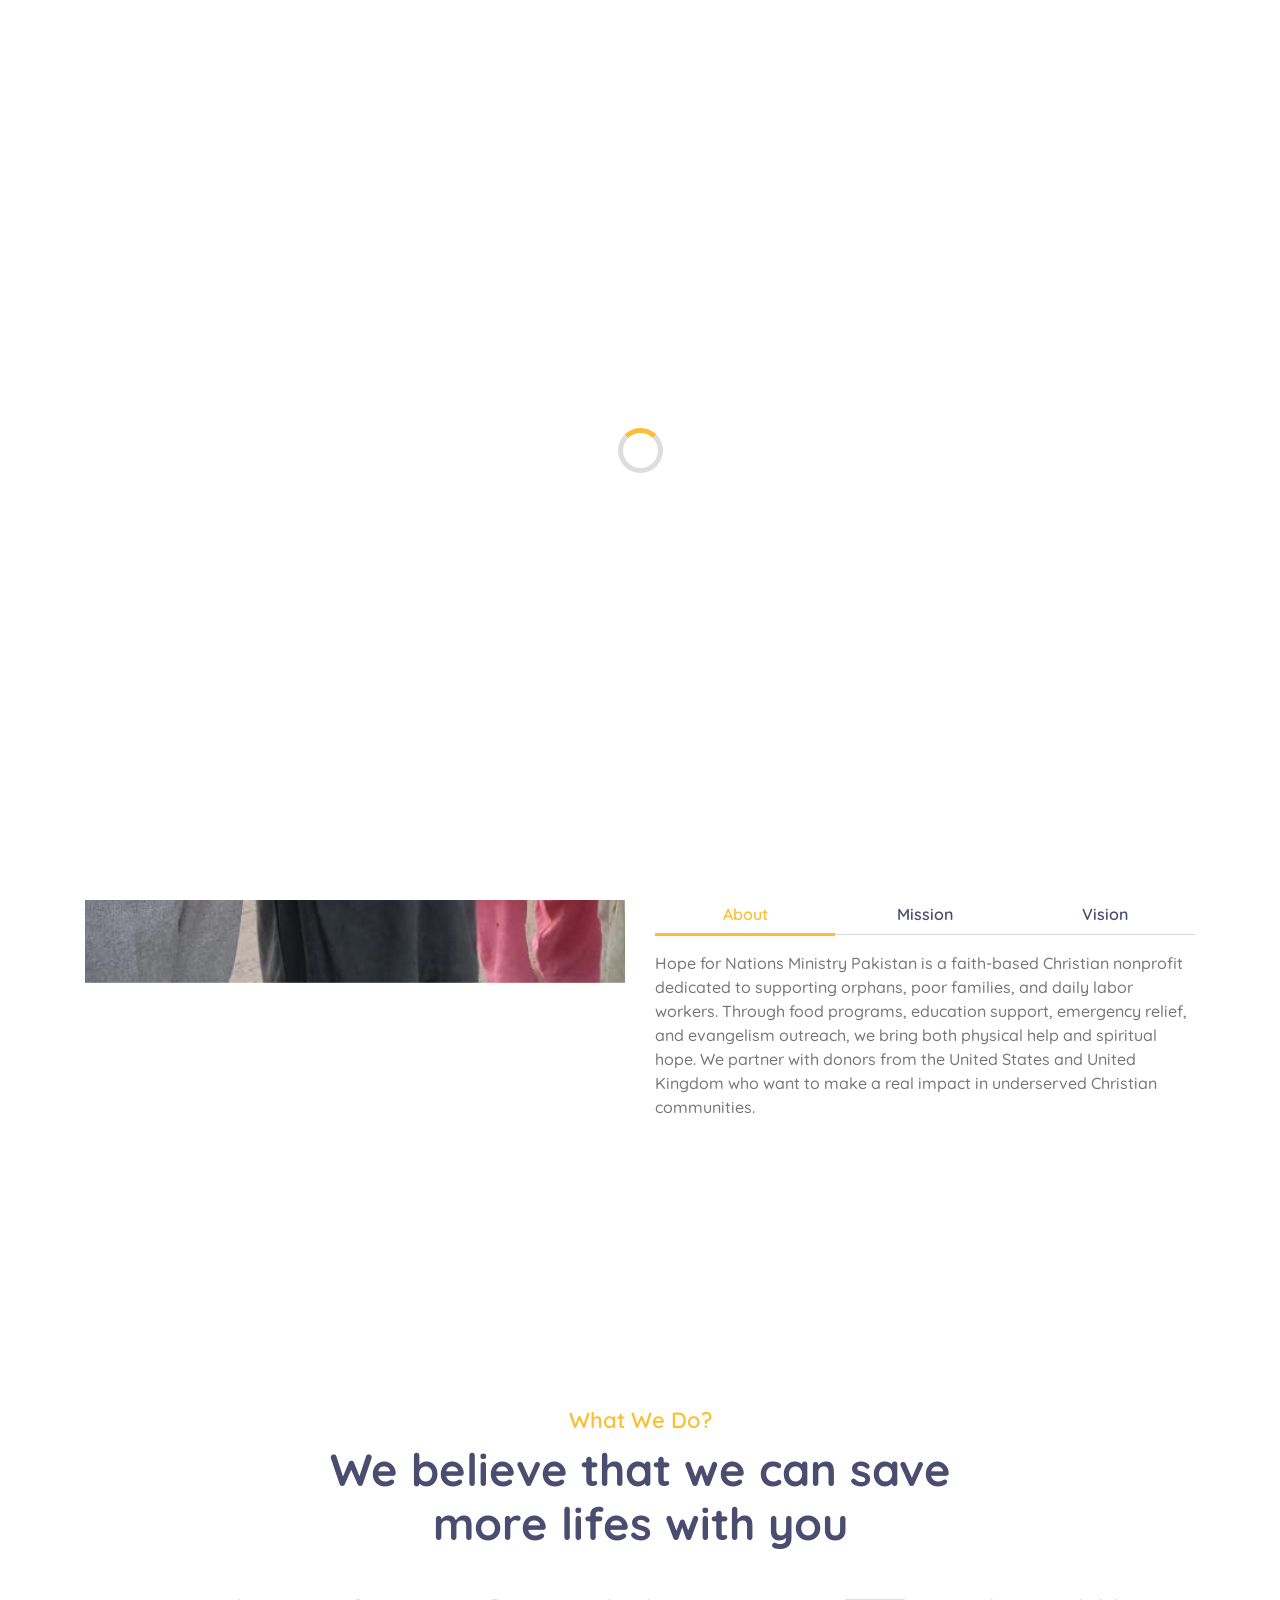
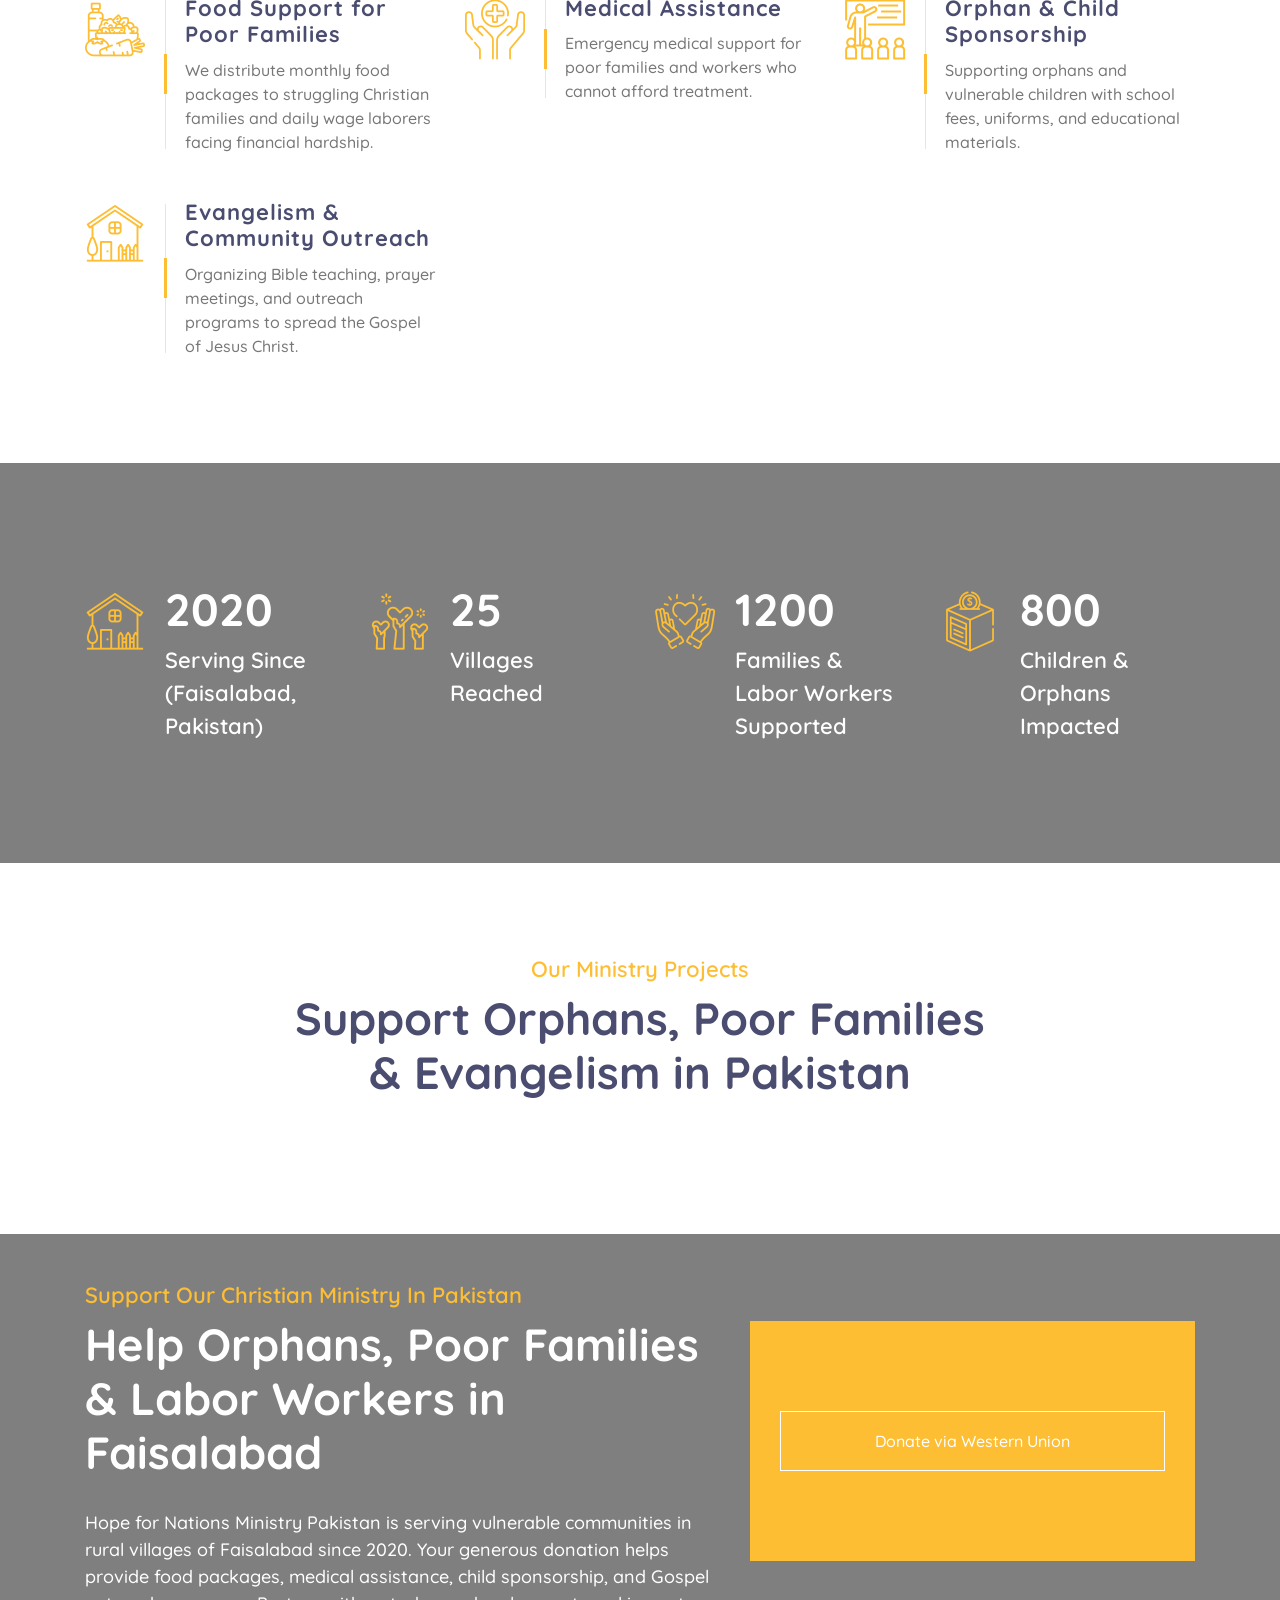
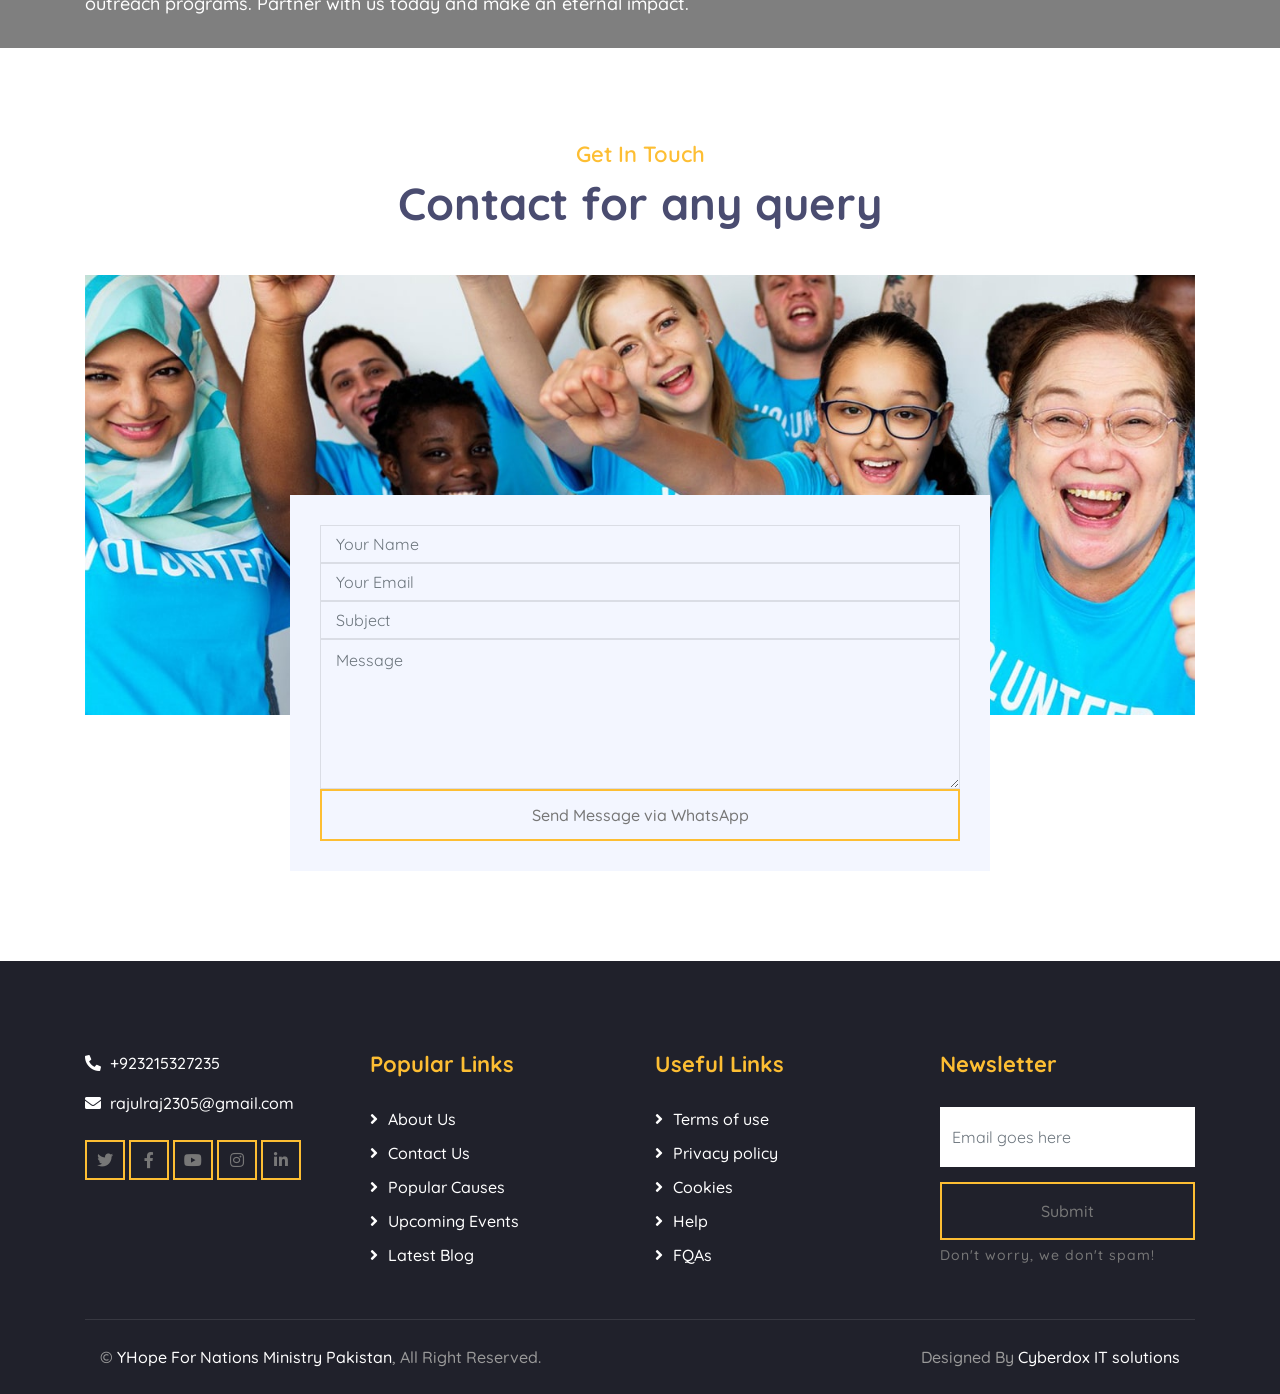
==== commit 14039c6f: "Add files via upload" ====
--- a/index.html
+++ b/index.html
@@ -1,72 +1,345 @@
 <!DOCTYPE html>
 <html lang="en">
-<head>
-    <meta charset="utf-8">
-    <title>Hope for Nations Ministry Pakistan | Christian Charity for Orphans & Families</title>
-    <meta content="width=device-width, initial-scale=1.0" name="viewport">
-
-    <!-- SEO Optimized Meta -->
-    <meta name="keywords" content="Christian charity in Pakistan, support orphans in Pakistan, donate to Christian ministry, help poor families Pakistan, evangelism mission support, sponsor a child Pakistan, Christian outreach ministry">
-    <meta name="description" content="Hope for Nations Ministry Pakistan is a Christian charity supporting orphans, poor families, and labor workers through food aid, education, medical assistance, and evangelism outreach. Donate from the US or UK to make a difference.">
-
-    <link href="img/favicon.ico" rel="icon">
-    <link href="https://fonts.googleapis.com/css2?family=Quicksand:wght@300;400;500;600;700&display=swap" rel="stylesheet">
-    <link href="https://stackpath.bootstrapcdn.com/bootstrap/4.4.1/css/bootstrap.min.css" rel="stylesheet">
-    <link href="https://cdnjs.cloudflare.com/ajax/libs/font-awesome/5.10.0/css/all.min.css" rel="stylesheet">
-    <link href="lib/flaticon/font/flaticon.css" rel="stylesheet">
-    <link href="lib/animate/animate.min.css" rel="stylesheet">
-    <link href="lib/owlcarousel/assets/owl.carousel.min.css" rel="stylesheet">
-    <link href="css/style.css" rel="stylesheet">
-</head>
-<body>
-
-<!-- ================= CAROUSEL ================= -->
-
-<div class="carousel">
-    <div class="container-fluid">
-        <div class="owl-carousel">
-
-            <div class="carousel-item">
-                <div class="carousel-img">
-                    <img src="img/carousel-1.jpg" alt="Support Orphans in Pakistan">
-                </div>
-                <div class="carousel-text">
-                    <h1>Support Orphans & Poor Families in Pakistan</h1>
-                    <p>
-                        Hope for Nations Ministry Pakistan is a Christian charity serving orphans, labor workers, and struggling families. Your donation from the US or UK provides food, education, and the love of Christ to children in need.
-                    </p>
-                    <div class="carousel-btn">
-                        <a class="btn btn-custom" href="donate.html">Donate Now</a>
-                    </div>
-                </div>
-            </div>
-
-            <div class="carousel-item">
-                <div class="carousel-img">
-                    <img src="img/carousel-2.jpg" alt="Help Labor Workers Pakistan">
-                </div>
-                <div class="carousel-text">
-                    <h1>Empowering Labor Workers Through Faith & Support</h1>
-                    <p>
-                        We assist daily wage workers and poor Christian families with emergency relief, food distribution, medical care, and spiritual encouragement through Gospel outreach.
-                    </p>
-                    <div class="carousel-btn">
-                        <a class="btn btn-custom" href="donate.html">Partner With Us</a>
-                    </div>
-                </div>
-            </div>
-
-            <div class="carousel-item">
-                <div class="carousel-img">
-                    <img src="img/carousel-3.jpg" alt="Christian Evangelism Pakistan">
-                </div>
-                <div class="carousel-text">
-                    <h1>Spreading the Gospel with Compassion</h1>
-                    <p>
-                        Our evangelism mission combines practical support with Biblical teaching, church outreach, and discipleship programs across underserved communities in Pakistan.
-                    </p>
-                    <div class="carousel-btn">
-                        <a class="btn btn-custom" href="donate.html">Support Evangelism</a>
+    <head>
+        <meta charset="utf-8">
+        <title>Hope For Nations Ministry</title>
+        <meta content="width=device-width, initial-scale=1.0" name="viewport">
+       <meta name="keywords" content="Christian charity in Pakistan, support orphans in Pakistan, donate to Christian ministry, help poor families Pakistan, evangelism mission support, sponsor a child Pakistan, Christian outreach ministry">
+<meta name="description" content="Hope for Nations Ministry Pakistan is a Christian charity supporting orphans, poor families, and labor workers through food aid, education, medical assistance, and evangelism outreach. Donate from the US or UK to make a difference.">
+">
+
+        <!-- Favicon -->
+        <link href="img/favicon.ico" rel="icon">
+
+        <!-- Google Font -->
+        <link href="https://fonts.googleapis.com/css2?family=Quicksand:wght@300;400;500;600;700&display=swap" rel="stylesheet">
+        
+        <!-- CSS Libraries -->
+        <link href="https://stackpath.bootstrapcdn.com/bootstrap/4.4.1/css/bootstrap.min.css" rel="stylesheet">
+        <link href="https://cdnjs.cloudflare.com/ajax/libs/font-awesome/5.10.0/css/all.min.css" rel="stylesheet">
+        <link href="lib/flaticon/font/flaticon.css" rel="stylesheet">
+        <link href="lib/animate/animate.min.css" rel="stylesheet">
+        <link href="lib/owlcarousel/assets/owl.carousel.min.css" rel="stylesheet">
+
+        <!-- Template Stylesheet -->
+        <link href="css/style.css" rel="stylesheet">
+    </head>
+
+    <body>
+        <!-- Top Bar Start -->
+        <div class="top-bar d-none d-md-block">
+            <div class="container-fluid">
+                <div class="row">
+                    <div class="col-md-8">
+                        <div class="top-bar-left">
+                            <div class="text">
+                                <i class="fa fa-phone-alt"></i>
+                                <p>+123 456 7890</p>
+                            </div>
+                            <div class="text">
+                                <i class="fa fa-envelope"></i>
+                                <p>info@example.com</p>
+                            </div>
+                        </div>
+                    </div>
+                    <div class="col-md-4">
+                        <div class="top-bar-right">
+                            <div class="social">
+                                <a href=""><i class="fab fa-twitter"></i></a>
+                                <a href=""><i class="fab fa-facebook-f"></i></a>
+                                <a href=""><i class="fab fa-linkedin-in"></i></a>
+                                <a href=""><i class="fab fa-instagram"></i></a>
+                            </div>
+                        </div>
+                    </div>
+                </div>
+            </div>
+        </div>
+        <!-- Top Bar End -->
+
+        <!-- Nav Bar Start -->
+        <div class="navbar navbar-expand-lg bg-dark navbar-dark">
+            <div class="container-fluid">
+                <a href="index.html" class="navbar-brand">Hope for Nations Ministry</a>
+                <button type="button" class="navbar-toggler" data-toggle="collapse" data-target="#navbarCollapse">
+                    <span class="navbar-toggler-icon"></span>
+                </button>
+
+                <div class="collapse navbar-collapse justify-content-between" id="navbarCollapse">
+                    <div class="navbar-nav ml-auto">
+                        <a href="index.html" class="nav-item nav-link active">Home</a>
+                        <a href="about.html" class="nav-item nav-link">About</a>
+                        <a href="causes.html" class="nav-item nav-link">Causes</a>
+                        <a href="event.html" class="nav-item nav-link">Events</a>
+                        <a href="blog.html" class="nav-item nav-link">Blog</a>
+                        <div class="nav-item dropdown">
+                            <a href="#" class="nav-link dropdown-toggle" data-toggle="dropdown">Pages</a>
+                            <div class="dropdown-menu">
+                                <a href="single.html" class="dropdown-item">Detail Page</a>
+                                <a href="service.html" class="dropdown-item">What We Do</a>
+                                <a href="team.html" class="dropdown-item">Meet The Team</a>
+                                <a href="donate.html" class="dropdown-item">Donate Now</a>
+                                <a href="volunteer.html" class="dropdown-item">Become A Volunteer</a>
+                            </div>
+                        </div>
+                        <a href="contact.html" class="nav-item nav-link">Contact</a>
+                    </div>
+                </div>
+            </div>
+        </div>
+        <!-- Nav Bar End -->
+
+
+        <!-- Carousel Start -->
+        <div class="carousel">
+            <div class="container-fluid">
+                <div class="owl-carousel">
+                    <div class="carousel-item">
+                        <div class="carousel-img">
+                            <img src="img/carousel-1.jpg" alt="Image">
+                        </div>
+                        <div class="carousel-text">
+                            <h1>Let's be kind for children</h1>
+                           <p>
+Hope for Nations Ministry Pakistan is a Christian charity serving orphans, labor workers, and struggling families. Your donation from the US or UK can provide food, education, and the love of Christ to children in need.
+</p>
+                            <div class="carousel-btn">
+                                <a class="btn btn-custom" href="">Donate Now</a>
+                                <a class="btn btn-custom btn-play" data-toggle="modal" data-src="https://www.youtube.com/embed/DWRcNpR6Kdc" data-target="#videoModal">Watch Video</a>
+                            </div>
+                        </div>
+                    </div>
+                    <div class="carousel-item">
+                        <div class="carousel-img">
+                            <img src="img/carousel-2.jpg" alt="Image">
+                        </div>
+                        <div class="carousel-text">
+                            <h1>Spreading the Gospel with Compassion</h1>
+<p>
+Our mission is to combine evangelism with practical support. We plant hope through outreach programs, Bible teaching, and community development projects across Pakistan.
+</p>
+                            <div class="carousel-btn">
+                                <a class="btn btn-custom" href="">Donate Now</a>
+                                <a class="btn btn-custom btn-play" data-toggle="modal" data-src="https://www.youtube.com/embed/DWRcNpR6Kdc" data-target="#videoModal">Watch Video</a>
+                            </div>
+                        </div>
+                    </div>
+                    <div class="carousel-item">
+                        <div class="carousel-img">
+                            <img src="img/carousel-3.jpg" alt="Image">
+                        </div>
+                        <div class="carousel-text">
+                            <h1>Bringing smiles to millions</h1>
+                           <p>
+We help daily wage workers and poor Christian families with emergency relief, food distribution, medical care, and spiritual encouragement. Partner with us to bring lasting change through the Gospel.
+</p>
+                            <div class="carousel-btn">
+                                <a class="btn btn-custom" href="">Donate Now</a>
+                                <a class="btn btn-custom btn-play" data-toggle="modal" data-src="https://www.youtube.com/embed/DWRcNpR6Kdc" data-target="#videoModal">Watch Video</a>
+                            </div>
+                        </div>
+                    </div>
+                </div>
+            </div>
+        </div>
+        <!-- Carousel End -->
+
+        <!-- Video Modal Start-->
+        <div class="modal fade" id="videoModal" tabindex="-1" role="dialog" aria-labelledby="exampleModalLabel" aria-hidden="true">
+            <div class="modal-dialog" role="document">
+                <div class="modal-content">
+                    <div class="modal-body">
+                        <button type="button" class="close" data-dismiss="modal" aria-label="Close">
+                            <span aria-hidden="true">&times;</span>
+                        </button>        
+                        <!-- 16:9 aspect ratio -->
+                        <div class="embed-responsive embed-responsive-16by9">
+                            <iframe class="embed-responsive-item" src="" id="video"  allowscriptaccess="always" allow="autoplay"></iframe>
+                        </div>
+                    </div>
+                </div>
+            </div>
+        </div> 
+        <!-- Video Modal End -->
+        
+
+        <!-- About Start -->
+        <div class="about">
+            <div class="container">
+                <div class="row align-items-center">
+                    <div class="col-lg-6">
+                        <div class="about-img" data-parallax="scroll" data-image-src="img/about.jpg"></div>
+                    </div>
+                    <div class="col-lg-6">
+                        <div class="section-header">
+                            <p>Learn About Us</p>
+                            <h2>Christian Charity Serving Orphans, Workers & Families in Pakistan</h2>
+
+                        </div>
+                        <div class="about-tab">
+                            <ul class="nav nav-pills nav-justified">
+                                <li class="nav-item">
+                                    <a class="nav-link active" data-toggle="pill" href="#tab-content-1">About</a>
+                                </li>
+                                <li class="nav-item">
+                                    <a class="nav-link" data-toggle="pill" href="#tab-content-2">Mission</a>
+                                </li>
+                                <li class="nav-item">
+                                    <a class="nav-link" data-toggle="pill" href="#tab-content-3">Vision</a>
+                                </li>
+                            </ul>
+
+                            <div class="tab-content">
+                                <div id="tab-content-1" class="container tab-pane active">
+                                    Hope for Nations Ministry Pakistan is a faith-based Christian nonprofit dedicated to supporting orphans, poor families, and daily labor workers. Through food programs, education support, emergency relief, and evangelism outreach, we bring both physical help and spiritual hope. We partner with donors from the United States and United Kingdom who want to make a real impact in underserved Christian communities.
+
+                                </div>
+                                <div id="tab-content-2" class="container tab-pane fade">
+                                    Our mission is to demonstrate the love of Jesus Christ by providing practical support to orphans, widows, labor workers, and struggling families in Pakistan. We focus on child sponsorship, food distribution, emergency aid, and Gospel outreach programs.
+
+                                </div>
+                                <div id="tab-content-3" class="container tab-pane fade">
+                                    Our vision is to build stronger Christian families, empower workers with dignity, educate vulnerable children, and spread the Gospel across Pakistan through sustainable community-based ministry programs supported by global partners.
+
+                                </div>
+                            </div>
+                        </div>
+                    </div>
+                </div>
+            </div>
+        </div>
+        <!-- About End -->
+
+
+        <!-- Service Start -->
+        <div class="service">
+            <div class="container">
+                <div class="section-header text-center">
+                    <p>What We Do?</p>
+                    <h2>We believe that we can save more lifes with you</h2>
+                </div>
+                <div class="row">
+                    <div class="col-lg-4 col-md-6">
+                        <div class="service-item">
+                            <div class="service-icon">
+                                <i class="flaticon-diet"></i>
+                            </div>
+                            <div class="service-text">
+                                <h3>Food Support for Poor Families</h3>
+<p>We distribute monthly food packages to struggling Christian families and daily wage laborers facing financial hardship.</p>
+
+                            </div>
+                        </div>
+                    </div>
+                    <!-- <div class="col-lg-4 col-md-6">
+                        <div class="service-item">
+                            <div class="service-icon">
+                                <i class="flaticon-water"></i>
+                            </div>
+                            <div class="service-text">
+                                <h3>Pure Water</h3>
+                                <p>Lorem ipsum dolor sit amet elit. Phase nec preti facils ornare velit non metus tortor</p>
+                            </div>
+                        </div>
+                    </div> -->
+                    <div class="col-lg-4 col-md-6">
+                        <div class="service-item">
+                            <div class="service-icon">
+                                <i class="flaticon-healthcare"></i>
+                            </div>
+                            <div class="service-text">
+                                <h3>Medical Assistance</h3>
+<p>Emergency medical support for poor families and workers who cannot afford treatment.</p>
+
+                            </div>
+                        </div>
+                    </div>
+                    <div class="col-lg-4 col-md-6">
+                        <div class="service-item">
+                            <div class="service-icon">
+                                <i class="flaticon-education"></i>
+                            </div>
+                            <div class="service-text">
+                                <h3>Orphan & Child Sponsorship</h3>
+<p>Supporting orphans and vulnerable children with school fees, uniforms, and educational materials.</p>
+
+                            </div>
+                        </div>
+                    </div>
+                    <div class="col-lg-4 col-md-6">
+                        <div class="service-item">
+                            <div class="service-icon">
+                                <i class="flaticon-home"></i>
+                            </div>
+                            <div class="service-text">
+                                <h3>Evangelism & Community Outreach</h3>
+<p>Organizing Bible teaching, prayer meetings, and outreach programs to spread the Gospel of Jesus Christ.</p>
+
+                            </div>
+                        </div>
+                    </div>
+                    <!-- <div class="col-lg-4 col-md-6">
+                        <div class="service-item">
+                            <div class="service-icon">
+                                <i class="flaticon-social-care"></i>
+                            </div>
+                            <div class="service-text">
+                                <h3>Social Care</h3>
+                                <p>Lorem ipsum dolor sit amet elit. Phase nec preti facils ornare velit non metus tortor</p>
+                            </div> -->
+                        </div>
+                    </div>
+                </div>
+            </div>
+        </div>
+        <!-- Service End -->
+        
+        
+    <!-- Facts Start -->
+<div class="facts" data-parallax="scroll" data-image-src="img/facts.jpg">
+    <div class="container">
+        <div class="row">
+            
+            <!-- Years Serving -->
+            <div class="col-lg-3 col-md-6">
+                <div class="facts-item">
+                    <i class="flaticon-home"></i>
+                    <div class="facts-text">
+                        <h3 data-toggle="counter-up">2020</h3>
+                        <p>Serving Since (Faisalabad, Pakistan)</p>
+                    </div>
+                </div>
+            </div>
+
+            <!-- Villages Served -->
+            <div class="col-lg-3 col-md-6">
+                <div class="facts-item">
+                    <i class="flaticon-charity"></i>
+                    <div class="facts-text">
+                        <h3 data-toggle="counter-up">25</h3>
+                        <p>Villages Reached</p>
+                    </div>
+                </div>
+            </div>
+
+            <!-- Families & Workers Helped -->
+            <div class="col-lg-3 col-md-6">
+                <div class="facts-item">
+                    <i class="flaticon-kindness"></i>
+                    <div class="facts-text">
+                        <h3 data-toggle="counter-up">1200</h3>
+                        <p>Families & Labor Workers Supported</p>
+                    </div>
+                </div>
+            </div>
+
+            <!-- Children & Evangelism Outreach -->
+            <div class="col-lg-3 col-md-6">
+                <div class="facts-item">
+                    <i class="flaticon-donation"></i>
+                    <div class="facts-text">
+                        <h3 data-toggle="counter-up">800</h3>
+                        <p>Children & Orphans Impacted</p>
                     </div>
                 </div>
             </div>
@@ -74,148 +347,677 @@
         </div>
     </div>
 </div>
-
-<!-- ================= ABOUT ================= -->
-
-<div class="about">
+<!-- Facts End -->
+
+        
+        
+<!-- Causes Start -->
+<div class="causes">
     <div class="container">
-        <div class="row align-items-center">
-            <div class="col-lg-6">
-                <div class="about-img" data-parallax="scroll" data-image-src="img/about.jpg"></div>
-            </div>
-            <div class="col-lg-6">
-                <div class="section-header">
-                    <p>Learn About Us</p>
-                    <h2>Christian Charity Serving Orphans, Workers & Families in Pakistan</h2>
-                </div>
-
-                <div>
-                    <p>
-                        Hope for Nations Ministry Pakistan is a faith-based Christian nonprofit dedicated to supporting orphans, poor families, and daily labor workers. Through food programs, education support, emergency relief, and evangelism outreach, we bring both physical help and spiritual hope.
-                        We partner with donors from the United States and United Kingdom who desire to make a lasting impact in Christian communities across Pakistan.
-                    </p>
-                </div>
-            </div>
+        <div class="section-header text-center">
+            <p>Our Ministry Projects</p>
+            <h2>Support Orphans, Poor Families & Evangelism in Pakistan</h2>
+        </div>
+        <div class="owl-carousel causes-carousel">
+
+            <!-- Cause 1 - Orphan Support -->
+            <div class="causes-item">
+                <div class="causes-img">
+                    <img src="img/orphan-support.jpg" alt="Support Orphans in Pakistan">
+                </div>
+                <div class="causes-progress">
+                    <div class="progress">
+                        <div class="progress-bar" role="progressbar" style="width: 45%;" aria-valuenow="45" aria-valuemin="0" aria-valuemax="100">
+                            <span>45%</span>
+                        </div>
+                    </div>
+                    <div class="progress-text">
+                        <p><strong>Raised:</strong> $2,250</p>
+                        <p><strong>Goal:</strong> $5,000</p>
+                    </div>
+                </div>
+                <div class="causes-text">
+                    <h3>Orphan & Child Sponsorship Program</h3>
+                    <p>Help provide food, education, clothing, and Christian discipleship to vulnerable orphan children in village areas of Faisalabad, Pakistan.</p>
+                </div>
+                <div class="causes-btn">
+                    <a href="orphan-program.html" class="btn btn-custom">Learn More</a>
+                   <a href="javascript:void(0);" onclick="openDonatePopup()" class="btn btn-custom">
+    Donate Now
+</a>
+
+                </div>
+            </div>
+
+            <!-- Cause 2 - Food Support -->
+            <div class="causes-item">
+                <div class="causes-img">
+                    <img src="img/food-support.jpg" alt="Food Support for Poor Families">
+                </div>
+                <div class="causes-progress">
+                    <div class="progress">
+                        <div class="progress-bar" role="progressbar" style="width: 35%;" aria-valuenow="35" aria-valuemin="0" aria-valuemax="100">
+                            <span>35%</span>
+                        </div>
+                    </div>
+                    <div class="progress-text">
+                        <p><strong>Raised:</strong> $1,750</p>
+                        <p><strong>Goal:</strong> $5,000</p>
+                    </div>
+                </div>
+                <div class="causes-text">
+                    <h3>Food Packages for Poor Christian Families</h3>
+                    <p>Support struggling daily wage labor workers and families by providing monthly food packages in rural villages.</p>
+                </div>
+                <div class="causes-btn">
+                    <a href="food-program.html" class="btn btn-custom">Learn More</a>
+                    <a href="javascript:void(0);" onclick="openDonatePopup()" class="btn btn-custom">
+    Donate Now
+</a>
+
+                </div>
+            </div>
+
+            <!-- Cause 3 - Medical & Emergency Aid -->
+            <div class="causes-item">
+                <div class="causes-img">
+                    <img src="img/medical-aid.jpg" alt="Medical Help for Poor Families">
+                </div>
+                <div class="causes-progress">
+                    <div class="progress">
+                        <div class="progress-bar" role="progressbar" style="width: 25%;" aria-valuenow="25" aria-valuemin="0" aria-valuemax="100">
+                            <span>25%</span>
+                        </div>
+                    </div>
+                    <div class="progress-text">
+                        <p><strong>Raised:</strong> $1,000</p>
+                        <p><strong>Goal:</strong> $4,000</p>
+                    </div>
+                </div>
+                <div class="causes-text">
+                    <h3>Medical & Emergency Assistance</h3>
+                    <p>Providing urgent medical support and emergency relief to poor labor families who cannot afford hospital treatment.</p>
+                </div>
+                <div class="causes-btn">
+                    <a href="medical-aid.html" class="btn btn-custom">Learn More</a>
+                    <a href="javascript:void(0);" onclick="openDonatePopup()" class="btn btn-custom">
+    Donate Now
+</a>
+
+                </div>
+            </div>
+
+            <!-- Cause 4 - Evangelism Outreach -->
+            <div class="causes-item">
+                <div class="causes-img">
+                    <img src="img/evangelism.jpg" alt="Christian Evangelism Outreach Pakistan">
+                </div>
+                <div class="causes-progress">
+                    <div class="progress">
+                        <div class="progress-bar" role="progressbar" style="width: 30%;" aria-valuenow="30" aria-valuemin="0" aria-valuemax="100">
+                            <span>30%</span>
+                        </div>
+                    </div>
+                    <div class="progress-text">
+                        <p><strong>Raised:</strong> $1,500</p>
+                        <p><strong>Goal:</strong> $5,000</p>
+                    </div>
+                </div>
+                <div class="causes-text">
+                    <h3>Village Evangelism & Gospel Outreach</h3>
+                    <p>Organizing Bible teaching, prayer meetings, and outreach programs to spread the Gospel of Jesus Christ in remote villages.</p>
+                </div>
+               <div class="causes-btn">
+                    <a href="medical-aid.html" class="btn btn-custom">Learn More</a>
+                    <a href="javascript:void(0);" onclick="openDonatePopup()" class="btn btn-custom">
+    Donate Now
+</a>
+
+                </div>
+            </div>
+
         </div>
     </div>
 </div>
-
-<!-- ================= SERVICES ================= -->
-
-<div class="service">
-    <div class="container">
-        <div class="section-header text-center">
-            <p>What We Do</p>
-            <h2>Supporting Orphans, Families & Evangelism Missions</h2>
-        </div>
-
-        <div class="row">
-
-            <div class="col-lg-4 col-md-6">
-                <div class="service-item">
-                    <div class="service-text">
-                        <h3>Food Support for Poor Families</h3>
-                        <p>Monthly food distribution for struggling Christian families and daily wage laborers.</p>
-                    </div>
-                </div>
-            </div>
-
-            <div class="col-lg-4 col-md-6">
-                <div class="service-item">
-                    <div class="service-text">
-                        <h3>Orphan & Child Sponsorship</h3>
-                        <p>School fees, uniforms, books, and Christian mentoring for vulnerable children.</p>
-                    </div>
-                </div>
-            </div>
-
-            <div class="col-lg-4 col-md-6">
-                <div class="service-item">
-                    <div class="service-text">
-                        <h3>Medical Assistance</h3>
-                        <p>Emergency medical aid for poor families who cannot afford treatment.</p>
-                    </div>
-                </div>
-            </div>
-
-            <div class="col-lg-4 col-md-6">
-                <div class="service-item">
-                    <div class="service-text">
-                        <h3>Clean Water Projects</h3>
-                        <p>Providing safe drinking water in underserved communities.</p>
-                    </div>
-                </div>
-            </div>
-
-            <div class="col-lg-4 col-md-6">
-                <div class="service-item">
-                    <div class="service-text">
-                        <h3>Shelter & Housing Support</h3>
-                        <p>Helping repair unsafe homes and support families in crisis situations.</p>
-                    </div>
-                </div>
-            </div>
-
-            <div class="col-lg-4 col-md-6">
-                <div class="service-item">
-                    <div class="service-text">
-                        <h3>Evangelism & Gospel Outreach</h3>
-                        <p>Bible teaching, prayer meetings, discipleship, and church outreach programs.</p>
-                    </div>
-                </div>
-            </div>
-
-        </div>
-    </div>
-</div>
-
-<!-- ================= DONATE ================= -->
-
+<!-- Causes End -->
+
+        
+        
+<!-- Donate Start -->
 <div class="donate" data-parallax="scroll" data-image-src="img/donate.jpg">
     <div class="container">
         <div class="row align-items-center">
+            
             <div class="col-lg-7">
                 <div class="donate-content">
                     <div class="section-header">
-                        <p>Donate Now</p>
-                        <h2>Support Christian Families & Orphans in Pakistan</h2>
+                        <p>Support Our Christian Ministry in Pakistan</p>
+                        <h2>Help Orphans, Poor Families & Labor Workers in Faisalabad</h2>
                     </div>
                     <div class="donate-text">
                         <p>
-                            Your generous donation from the United States or United Kingdom helps provide food, education, medical care, and Christian discipleship to orphans and struggling families.
-                            Partner with Hope for Nations Ministry Pakistan and make an eternal impact.
+                            Hope for Nations Ministry Pakistan is serving vulnerable communities 
+                            in rural villages of Faisalabad since 2020. Your generous donation 
+                            helps provide food packages, medical assistance, child sponsorship, 
+                            and Gospel outreach programs. Partner with us today and make an eternal impact.
                         </p>
                     </div>
                 </div>
             </div>
+
+            <div class="col-lg-5">
+                <div class="donate-form text-center">
+                    <button class="btn btn-custom btn-lg" onclick="openDonatePopup()">
+                        Donate via Western Union
+                    </button>
+                </div>
+            </div>
+
         </div>
     </div>
 </div>
-
-<!-- ================= VOLUNTEER ================= -->
-
-<div class="volunteer">
-    <div class="container">
-        <div class="section-header">
-            <p>Become A Partner</p>
-            <h2>Join Our Global Christian Mission</h2>
-        </div>
-        <p>
-            Join as a prayer partner, monthly sponsor, or ministry supporter. Together we can empower labor workers, care for orphans, strengthen Christian families, and spread the Gospel throughout Pakistan.
-        </p>
+<!-- Donate End -->
+<!-- Donation Popup -->
+<div id="donatePopup" style="display:none; position:fixed; top:0; left:0; width:100%; height:100%; 
+background:rgba(0,0,0,0.7); z-index:9999;">
+
+    <div style="background:#fff; width:90%; max-width:500px; margin:5% auto; padding:30px; border-radius:8px; position:relative;">
+        
+        <h3>Western Union Donation Details</h3>
+        <p><strong>Receiver Name:</strong> Rajul Raj</p>
+        <p><strong>City:</strong> Faisalabad</p>
+        <p><strong>Country:</strong> Pakistan</p>
+
+        <hr>
+
+        <p>After sending your donation, please enter your Western Union MTCN (Tracking Number) below:</p>
+
+        <input type="text" id="mtcn" placeholder="Enter MTCN Number" 
+               style="width:100%; padding:10px; margin-bottom:15px;">
+
+        <button class="btn btn-custom" onclick="sendMTCNtoWhatsApp()">
+            Submit MTCN via WhatsApp
+        </button>
+
+        <button onclick="closeDonatePopup()" 
+                style="position:absolute; top:10px; right:15px; background:none; border:none; font-size:18px;">
+            ✖
+        </button>
     </div>
 </div>
 
-<!-- ================= BLOG ================= -->
-
-<div class="blog">
-    <div class="container">
-        <div class="section-header text-center">
-            <p>Ministry Updates</p>
-            <h2>Christian Mission Reports & Testimonies</h2>
-        </div>
+<!--         
+        Event Start -->
+        <!-- <div class="event">
+            <div class="container">
+                <div class="section-header text-center">
+                    <p>Upcoming Events</p>
+                    <h2>Be ready for our upcoming charity events</h2>
+                </div>
+                <div class="row">
+                    <div class="col-lg-6">
+                        <div class="event-item">
+                            <img src="img/event-1.jpg" alt="Image">
+                            <div class="event-content">
+                                <div class="event-meta">
+                                    <p><i class="fa fa-calendar-alt"></i>01-Jan-45</p>
+                                    <p><i class="far fa-clock"></i>8:00 - 10:00</p>
+                                    <p><i class="fa fa-map-marker-alt"></i>New York</p>
+                                </div>
+                                <div class="event-text">
+                                    <h3>Lorem ipsum dolor sit</h3>
+                                    <p>
+                                        Lorem ipsum dolor sit amet elit. Neca pretim miura bitur facili ornare velit non vulpte liqum metus tortor
+                                    </p>
+                                    <a class="btn btn-custom" href="">Join Now</a>
+                                </div>
+                            </div>
+                        </div>
+                    </div>
+                    <div class="col-lg-6">
+                        <div class="event-item">
+                            <img src="img/event-2.jpg" alt="Image">
+                            <div class="event-content">
+                                <div class="event-meta">
+                                    <p><i class="fa fa-calendar-alt"></i>01-Jan-45</p>
+                                    <p><i class="far fa-clock"></i>8:00 - 10:00</p>
+                                    <p><i class="fa fa-map-marker-alt"></i>New York</p>
+                                </div>
+                                <div class="event-text">
+                                    <h3>Lorem ipsum dolor sit</h3>
+                                    <p>
+                                        Lorem ipsum dolor sit amet elit. Neca pretim miura bitur facili ornare velit non vulpte liqum metus tortor
+                                    </p>
+                                    <a class="btn btn-custom" href="">Join Now</a>
+                                </div>
+                            </div>
+                        </div>
+                    </div>
+                </div>
+            </div>
+        </div> -->
+        <!-- Event End -->
+
+
+        <!-- Team Start -->
+        <!-- <div class="team">
+            <div class="container">
+                <div class="section-header text-center">
+                    <p>Meet Our Team</p>
+                    <h2>Awesome guys behind our charity activities</h2>
+                </div>
+                <div class="row">
+                    <div class="col-lg-3 col-md-6">
+                        <div class="team-item">
+                            <div class="team-img">
+                                <img src="img/team-1.jpg" alt="Team Image">
+                            </div>
+                            <div class="team-text">
+                                <h2>Donald John</h2>
+                                <p>Founder & CEO</p>
+                                <div class="team-social">
+                                    <a href=""><i class="fab fa-twitter"></i></a>
+                                    <a href=""><i class="fab fa-facebook-f"></i></a>
+                                    <a href=""><i class="fab fa-linkedin-in"></i></a>
+                                    <a href=""><i class="fab fa-instagram"></i></a>
+                                </div>
+                            </div>
+                        </div>
+                    </div>
+                    <div class="col-lg-3 col-md-6">
+                        <div class="team-item">
+                            <div class="team-img">
+                                <img src="img/team-2.jpg" alt="Team Image">
+                            </div>
+                            <div class="team-text">
+                                <h2>Adam Phillips</h2>
+                                <p>Chef Executive</p>
+                                <div class="team-social">
+                                    <a href=""><i class="fab fa-twitter"></i></a>
+                                    <a href=""><i class="fab fa-facebook-f"></i></a>
+                                    <a href=""><i class="fab fa-linkedin-in"></i></a>
+                                    <a href=""><i class="fab fa-instagram"></i></a>
+                                </div>
+                            </div>
+                        </div>
+                    </div>
+                    <div class="col-lg-3 col-md-6">
+                        <div class="team-item">
+                            <div class="team-img">
+                                <img src="img/team-3.jpg" alt="Team Image">
+                            </div>
+                            <div class="team-text">
+                                <h2>Thomas Olsen</h2>
+                                <p>Chef Advisor</p>
+                                <div class="team-social">
+                                    <a href=""><i class="fab fa-twitter"></i></a>
+                                    <a href=""><i class="fab fa-facebook-f"></i></a>
+                                    <a href=""><i class="fab fa-linkedin-in"></i></a>
+                                    <a href=""><i class="fab fa-instagram"></i></a>
+                                </div>
+                            </div>
+                        </div>
+                    </div>
+                    <div class="col-lg-3 col-md-6">
+                        <div class="team-item">
+                            <div class="team-img">
+                                <img src="img/team-4.jpg" alt="Team Image">
+                            </div>
+                            <div class="team-text">
+                                <h2>James Alien</h2>
+                                <p>Advisor</p>
+                                <div class="team-social">
+                                    <a href=""><i class="fab fa-twitter"></i></a>
+                                    <a href=""><i class="fab fa-facebook-f"></i></a>
+                                    <a href=""><i class="fab fa-linkedin-in"></i></a>
+                                    <a href=""><i class="fab fa-instagram"></i></a>
+                                </div>
+                            </div>
+                        </div>
+                    </div>
+                </div>
+            </div>
+        </div> -->
+        <!-- Team End -->
+        
+        
+        <!-- Volunteer Start -->
+        <!-- <div class="volunteer" data-parallax="scroll" data-image-src="img/volunteer.jpg">
+            <div class="container">
+                <div class="row align-items-center">
+                    <div class="col-lg-5">
+                        <div class="volunteer-form">
+                            <form>
+                                <div class="control-group">
+                                    <input type="text" class="form-control" placeholder="Name" required="required" />
+                                </div>
+                                <div class="control-group">
+                                    <input type="email" class="form-control" placeholder="Email" required="required" />
+                                </div>
+                                <div class="control-group">
+                                    <textarea class="form-control" placeholder="Why you want to become a volunteer?" required="required"></textarea>
+                                </div>
+                                <div>
+                                    <button class="btn btn-custom" type="submit">Become a volunteer</button>
+                                </div>
+                            </form>
+                        </div>
+                    </div>
+                    <div class="col-lg-7">
+                        <div class="volunteer-content">
+                            <div class="section-header">
+                                <p>Become A Volunteer</p>
+                                <h2>Let’s make a difference in the lives of others</h2>
+                            </div>
+                            <div class="volunteer-text">
+                                <p>
+                                    Lorem ipsum dolor sit amet elit. Phasellus nec pretium mi. Curabitur facilisis ornare velit non. Aliquam metus tortor, auctor id gravida, viverra quis sem. Curabitur non nisl nec nisi maximus. Aenean convallis porttitor. Aliquam interdum at lacus non blandit.
+                                </p>
+                            </div>
+                        </div>
+                    </div>
+                </div>
+            </div>
+        </div> -->
+        <!-- Volunteer End -->
+        
+        
+        <!-- Testimonial Start -->
+        <!-- <div class="testimonial">
+            <div class="container">
+                <div class="section-header text-center">
+                    <p>Testimonial</p>
+                    <h2>What people are talking about our charity activities</h2>
+                </div>
+                <div class="owl-carousel testimonials-carousel">
+                    <div class="testimonial-item">
+                        <div class="testimonial-profile">
+                            <img src="img/testimonial-1.jpg" alt="Image">
+                            <div class="testimonial-name">
+                                <h3>Person Name</h3>
+                                <p>Profession</p>
+                            </div>
+                        </div>
+                        <div class="testimonial-text">
+                            <p>
+                                Lorem ipsum dolor sit amet elit. Phasel preti mi facilis ornare velit non vulputa. Aliqu metus tortor, auctor id gravid vivera quis
+                            </p>
+                        </div>
+                    </div>
+                    <div class="testimonial-item">
+                        <div class="testimonial-profile">
+                            <img src="img/testimonial-2.jpg" alt="Image">
+                            <div class="testimonial-name">
+                                <h3>Person Name</h3>
+                                <p>Profession</p>
+                            </div>
+                        </div>
+                        <div class="testimonial-text">
+                            <p>
+                                Lorem ipsum dolor sit amet elit. Phasel preti mi facilis ornare velit non vulputa. Aliqu metus tortor, auctor id gravid vivera quis
+                            </p>
+                        </div>
+                    </div>
+                    <div class="testimonial-item">
+                        <div class="testimonial-profile">
+                            <img src="img/testimonial-3.jpg" alt="Image">
+                            <div class="testimonial-name">
+                                <h3>Person Name</h3>
+                                <p>Profession</p>
+                            </div>
+                        </div>
+                        <div class="testimonial-text">
+                            <p>
+                                Lorem ipsum dolor sit amet elit. Phasel preti mi facilis ornare velit non vulputa. Aliqu metus tortor, auctor id gravid vivera quis
+                            </p>
+                        </div>
+                    </div>
+                    <div class="testimonial-item">
+                        <div class="testimonial-profile">
+                            <img src="img/testimonial-4.jpg" alt="Image">
+                            <div class="testimonial-name">
+                                <h3>Person Name</h3>
+                                <p>Profession</p>
+                            </div>
+                        </div>
+                        <div class="testimonial-text">
+                            <p>
+                                Lorem ipsum dolor sit amet elit. Phasel preti mi facilis ornare velit non vulputa. Aliqu metus tortor, auctor id gravid vivera quis
+                            </p>
+                        </div>
+                    </div>
+                </div>
+            </div>
+        </div> -->
+        <!-- Testimonial End -->
+        
+        
+        <!-- Contact Start -->
+        <div class="contact">
+            <div class="container">
+                <div class="section-header text-center">
+                    <p>Get In Touch</p>
+                    <h2>Contact for any query</h2>
+                </div>
+                <div class="contact-img">
+                    <img src="img/contact.jpg" alt="Image">
+                </div>
+                <div class="contact-form">
+                        <div id="success"></div>
+                        <form onsubmit="sendToWhatsApp(); return false;">
+
+    <div class="control-group">
+        <input type="text" class="form-control" id="name" placeholder="Your Name" required />
     </div>
-</div>
-
-</body>
+
+    <div class="control-group">
+        <input type="email" class="form-control" id="email" placeholder="Your Email" required />
+    </div>
+
+    <div class="control-group">
+        <input type="text" class="form-control" id="subject" placeholder="Subject" required />
+    </div>
+
+    <div class="control-group">
+        <textarea class="form-control" id="message" placeholder="Message" required></textarea>
+    </div>
+
+    <div>
+        <button class="btn btn-custom" type="submit">
+            Send Message via WhatsApp
+        </button>
+    </div>
+
+</form>
+
+                    </div>
+            </div>
+        </div>
+        <!-- Contact End -->
+
+
+        <!-- Blog Start -->
+        <!-- <div class="blog">
+            <div class="container">
+                <div class="section-header text-center">
+                    <p>Our Blog</p>
+                    <h2>Latest news & articles directly from our blog</h2>
+                </div>
+                <div class="row">
+                    <div class="col-lg-4">
+                        <div class="blog-item">
+                            <div class="blog-img">
+                                <img src="img/blog-1.jpg" alt="Image">
+                            </div>
+                            <div class="blog-text">
+                                <h3><a href="#">Lorem ipsum dolor sit</a></h3>
+                                <p>
+                                    Lorem ipsum dolor sit amet elit. Neca pretim miura bitur facili ornare velit non vulpte liqum metus tortor
+                                </p>
+                            </div>
+                            <div class="blog-meta">
+                                <p><i class="fa fa-user"></i><a href="">Admin</a></p>
+                                <p><i class="fa fa-comments"></i><a href="">15 Comments</a></p>
+                            </div>
+                        </div>
+                    </div>
+                    <div class="col-lg-4">
+                        <div class="blog-item">
+                            <div class="blog-img">
+                                <img src="img/blog-2.jpg" alt="Image">
+                            </div>
+                            <div class="blog-text">
+                                <h3><a href="#">Lorem ipsum dolor sit</a></h3>
+                                <p>
+                                    Lorem ipsum dolor sit amet elit. Neca pretim miura bitur facili ornare velit non vulpte liqum metus tortor
+                                </p>
+                            </div>
+                            <div class="blog-meta">
+                                <p><i class="fa fa-user"></i><a href="">Admin</a></p>
+                                <p><i class="fa fa-comments"></i><a href="">15 Comments</a></p>
+                            </div>
+                        </div>
+                    </div>
+                    <div class="col-lg-4">
+                        <div class="blog-item">
+                            <div class="blog-img">
+                                <img src="img/blog-3.jpg" alt="Image">
+                            </div>
+                            <div class="blog-text">
+                                <h3><a href="#">Lorem ipsum dolor sit</a></h3>
+                                <p>
+                                    Lorem ipsum dolor sit amet elit. Neca pretim miura bitur facili ornare velit non vulpte liqum metus tortor
+                                </p>
+                            </div>
+                            <div class="blog-meta">
+                                <p><i class="fa fa-user"></i><a href="">Admin</a></p>
+                                <p><i class="fa fa-comments"></i><a href="">15 Comments</a></p>
+                            </div>
+                        </div>
+                    </div>
+                </div>
+            </div>
+        </div> -->
+        <!-- Blog End -->
+
+
+        <!-- Footer Start -->
+        <div class="footer">
+            <div class="container">
+                <div class="row">
+                    <div class="col-lg-3 col-md-6">
+                        <div class="footer-contact">
+                            <!-- <h2>Our Head Office</h2>
+                            <p><i class="fa fa-map-marker-alt"></i>123 Street, New York, USA</p> -->
+                            <p><i class="fa fa-phone-alt"></i>+923215327235</p>
+                            <p><i class="fa fa-envelope"></i>rajulraj2305@gmail.com</p>
+                            <div class="footer-social">
+                                <a class="btn btn-custom" href=""><i class="fab fa-twitter"></i></a>
+                                <a class="btn btn-custom" href=""><i class="fab fa-facebook-f"></i></a>
+                                <a class="btn btn-custom" href=""><i class="fab fa-youtube"></i></a>
+                                <a class="btn btn-custom" href=""><i class="fab fa-instagram"></i></a>
+                                <a class="btn btn-custom" href=""><i class="fab fa-linkedin-in"></i></a>
+                            </div>
+                        </div>
+                    </div>
+                    <div class="col-lg-3 col-md-6">
+                        <div class="footer-link">
+                            <h2>Popular Links</h2>
+                            <a href="">About Us</a>
+                            <a href="">Contact Us</a>
+                            <a href="">Popular Causes</a>
+                            <a href="">Upcoming Events</a>
+                            <a href="">Latest Blog</a>
+                        </div>
+                    </div>
+                    <div class="col-lg-3 col-md-6">
+                        <div class="footer-link">
+                            <h2>Useful Links</h2>
+                            <a href="">Terms of use</a>
+                            <a href="">Privacy policy</a>
+                            <a href="">Cookies</a>
+                            <a href="">Help</a>
+                            <a href="">FQAs</a>
+                        </div>
+                    </div>
+                    <div class="col-lg-3 col-md-6">
+                        <div class="footer-newsletter">
+                            <h2>Newsletter</h2>
+                            <form>
+                                <input class="form-control" placeholder="Email goes here">
+                                <button class="btn btn-custom">Submit</button>
+                                <label>Don't worry, we don't spam!</label>
+                            </form>
+                        </div>
+                    </div>
+                </div>
+            </div>
+            <div class="container copyright">
+                <div class="row">
+                    <div class="col-md-6">
+                        <p>&copy; <a href="#">YHope For Nations Ministry Pakistan</a>, All Right Reserved.</p>
+                    </div>
+                    <div class="col-md-6">
+                        <p>Designed By <a href="">Cyberdox IT solutions</a></p>
+                    </div>
+                </div>
+            </div>
+        </div>
+        <!-- Footer End -->
+        
+        <!-- Back to top button -->
+        <a href="#" class="back-to-top"><i class="fa fa-chevron-up"></i></a>
+        
+        <!-- Pre Loader -->
+        <div id="loader" class="show">
+            <div class="loader"></div>
+        </div>
+
+        <!-- JavaScript Libraries -->
+        <script src="https://code.jquery.com/jquery-3.4.1.min.js"></script>
+        <script src="https://stackpath.bootstrapcdn.com/bootstrap/4.4.1/js/bootstrap.bundle.min.js"></script>
+        <script src="lib/easing/easing.min.js"></script>
+        <script src="lib/owlcarousel/owl.carousel.min.js"></script>
+        <script src="lib/waypoints/waypoints.min.js"></script>
+        <script src="lib/counterup/counterup.min.js"></script>
+        <script src="lib/parallax/parallax.min.js"></script>
+        
+        <!-- Contact Javascript File -->
+        <script src="mail/jqBootstrapValidation.min.js"></script>
+        <script src="mail/contact.js"></script>
+
+        <!-- Template Javascript -->
+         <script>
+function openDonatePopup() {
+    document.getElementById("donatePopup").style.display = "block";
+}
+
+function closeDonatePopup() {
+    document.getElementById("donatePopup").style.display = "none";
+}
+
+function sendMTCNtoWhatsApp() {
+
+    var mtcn = document.getElementById("mtcn").value;
+
+    if(mtcn == "") {
+        alert("Please enter your MTCN number.");
+        return;
+    }
+
+    var phoneNumber = "923215327235";
+
+    var message = "New Western Union Donation:%0A%0A" +
+                  "MTCN: " + mtcn + "%0A" +
+                  "Receiver: Rajul Raj%0A" +
+                  "City: Faisalabad, Pakistan";
+
+    var url = "https://wa.me/" + phoneNumber + "?text=" + message;
+
+    window.open(url, "_blank");
+}
+</script>
+
+        <script src="js/main.js"></script>
+    </body>
 </html>
